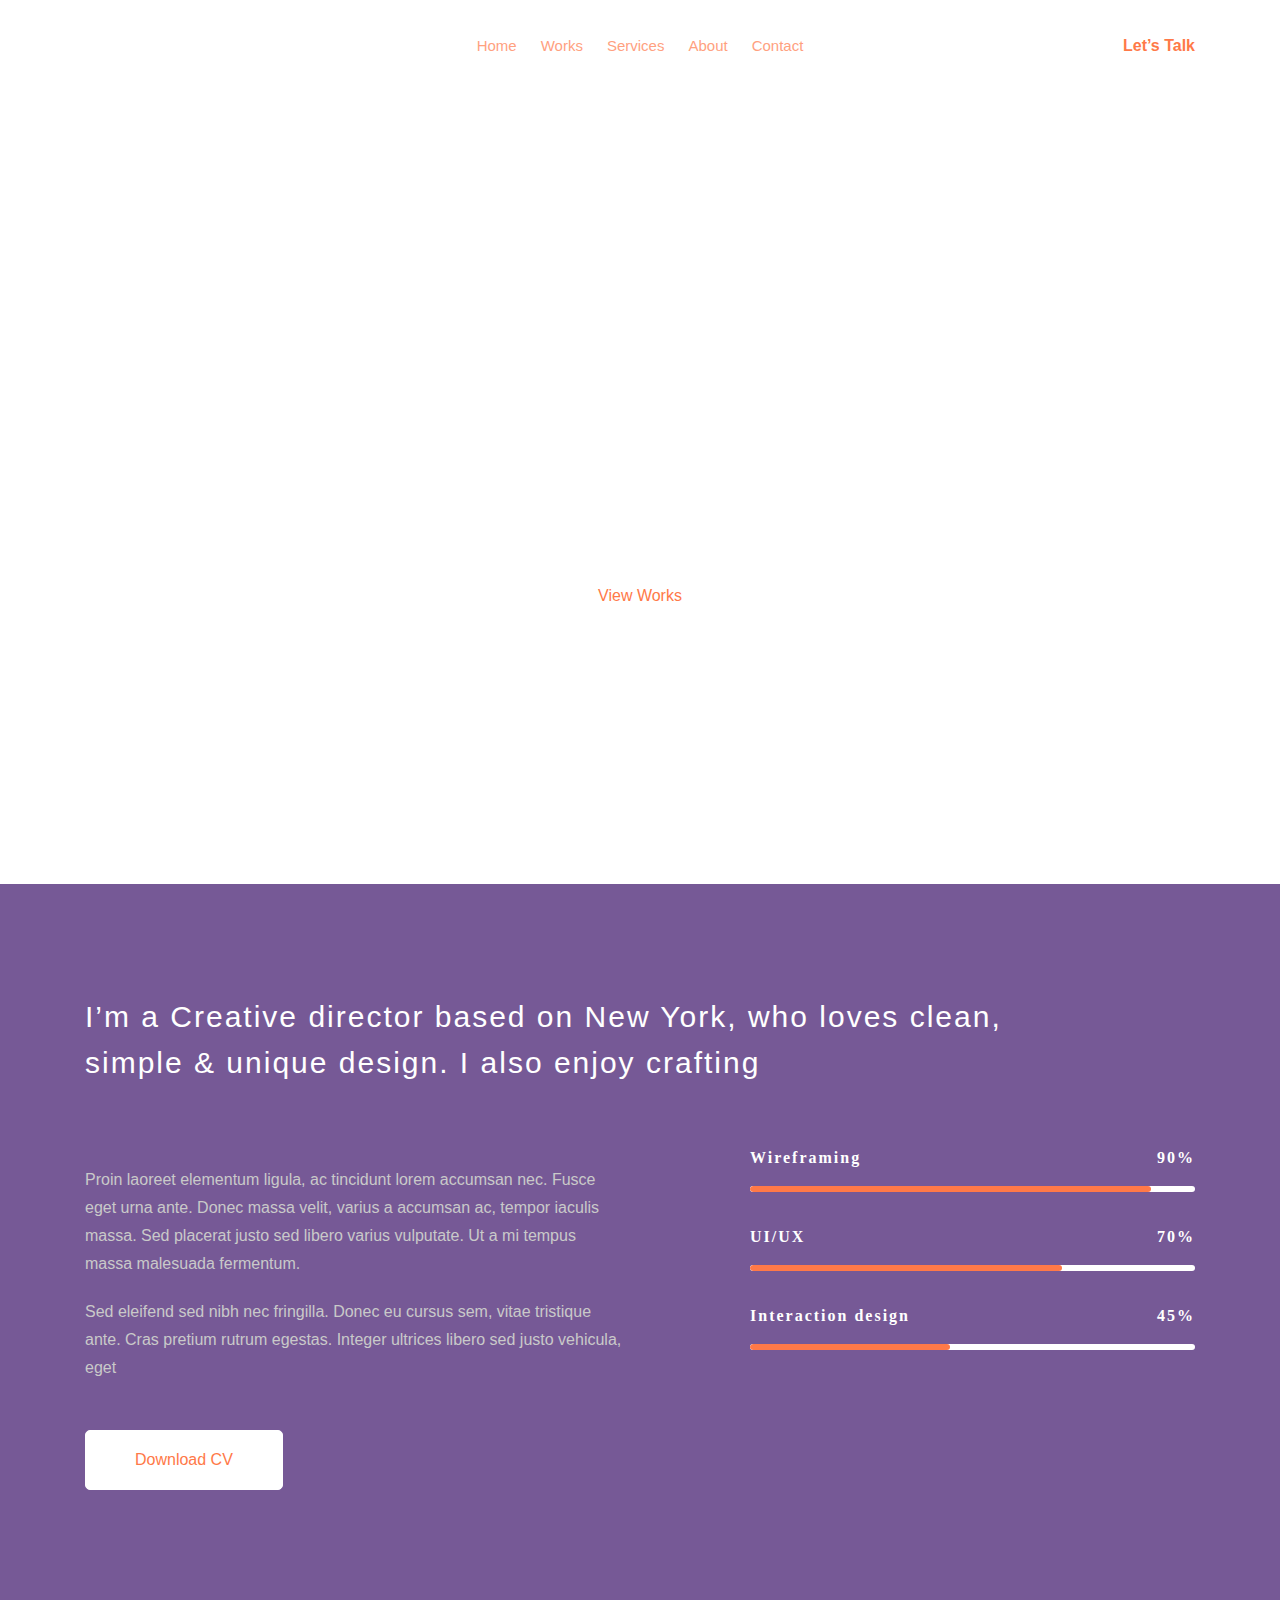
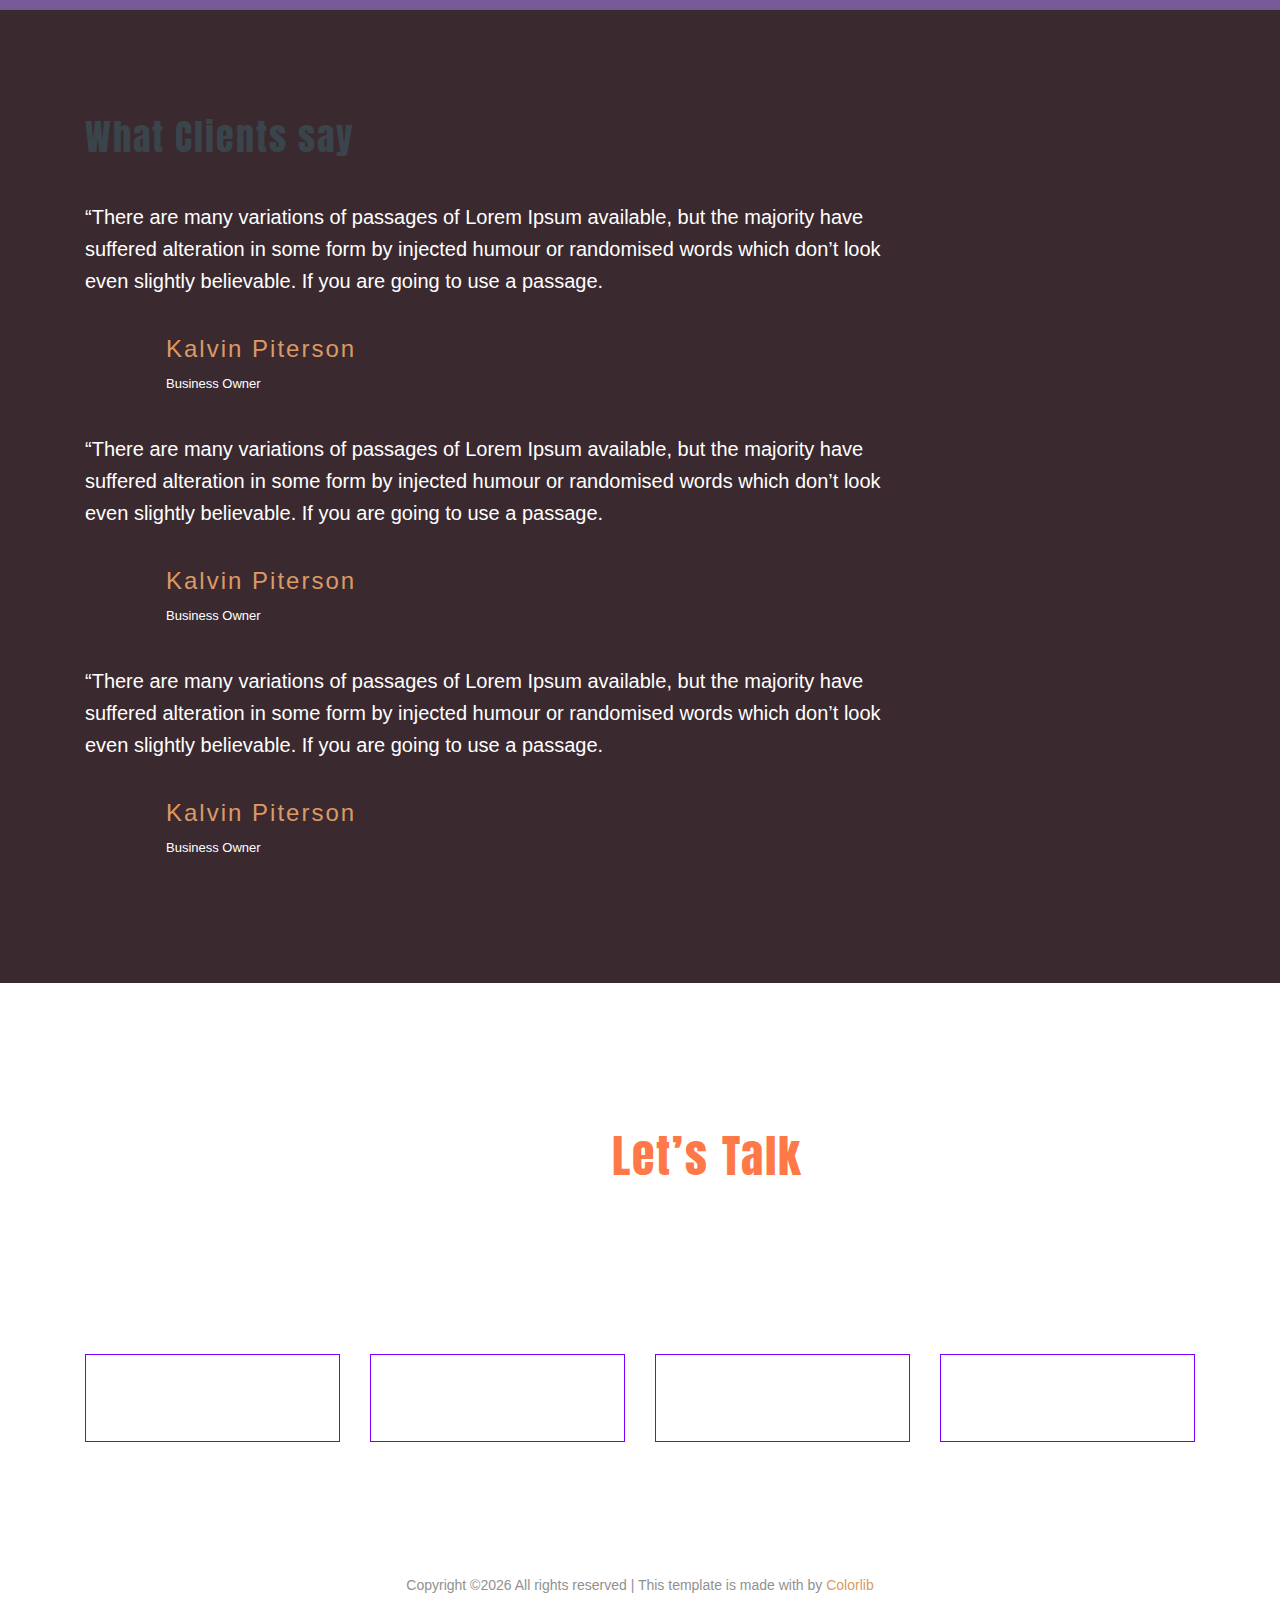
==== about.html @ 24b15d3f "text edit" ====
<!doctype html>
<html class="no-js" lang="zxx">

<head>
    <meta charset="utf-8">
    <meta http-equiv="x-ua-compatible" content="ie=edge">
    <title>Tony | About Me</title>
    <meta name="description" content="">
    <meta name="viewport" content="width=device-width, initial-scale=1">

    <!-- <link rel="manifest" href="site.webmanifest"> -->
    <link rel="shortcut icon" type="image/x-icon" href="img/favicon.png">
    <!-- Place favicon.ico in the root directory -->

    <!-- CSS here -->
    <link rel="stylesheet" href="css/bootstrap.min.css">
    <link rel="stylesheet" href="css/owl.carousel.min.css">
    <link rel="stylesheet" href="css/magnific-popup.css">
    <link rel="stylesheet" href="css/font-awesome.min.css">
    <link rel="stylesheet" href="css/themify-icons.css">
    <link rel="stylesheet" href="css/nice-select.css">
    <link rel="stylesheet" href="css/flaticon.css">
    <link rel="stylesheet" href="css/gijgo.css">
    <link rel="stylesheet" href="css/animate.css">
    <link rel="stylesheet" href="css/slick.css">
    <link rel="stylesheet" href="css/slicknav.css">

    <link rel="stylesheet" href="css/style.css">
    <!-- <link rel="stylesheet" href="css/responsive.css"> -->
</head>

<body>
    <!--[if lte IE 9]>
            <p class="browserupgrade">You are using an <strong>outdated</strong> browser. Please <a href="https://browsehappy.com/">upgrade your browser</a> to improve your experience and security.</p>
        <![endif]-->

    <!-- header-start -->
    <header>
        <div class="header-area ">
            <div id="sticky-header" class="main-header-area">
                <div class="container-fluid ">
                    <div class="header_bottom_border">
                        <div class="row align-items-center">
                            <div class="col-xl-3 col-lg-2">
                                <div class="logo">
                                    <a href="index.html">
                                        <img src="img/logo.png" alt="">
                                    </a>
                                </div>
                            </div>
                            <div class="col-xl-6 col-lg-7">
                                <div class="main-menu  d-none d-lg-block">
                                    <nav>
                                        <ul id="navigation">
                                            <li><a href="index.html">home</a></li>
                                            <li><a href="works.html">Works</a></li>
                                            <li><a href="services.html">Services</a></li>
                                            <li><a href="about.html">about</a></li>
                                            <li><a href="contact.html">Contact</a></li>
                                        </ul>
                                    </nav>
                                </div>
                            </div>
                            <div class="col-xl-3 col-lg-3 d-none d-lg-block">
                                <div class="Appointment">
                                    <div class="book_btn d-none d-lg-block">
                                        <a href="#">Let’s Talk</a>
                                    </div>
                                </div>
                            </div>
                            <div class="col-12">
                                <div class="mobile_menu d-block d-lg-none"></div>
                            </div>
                        </div>
                    </div>

                </div>
            </div>
        </div>
    </header>
    <!-- header-end -->

    <!-- slider_area_start -->
    <div class="slider_area">
        <div class="single_slider  d-flex align-items-center slider_bg_1">
            <div class="container">
                <div class="row align-items-center position-relative">
                    <div class="col-lg-12">
                        <div class="slider_text text-center about_slide">
                            <h3>Hi there, I am Tony <br>
                                    A Ux/Ui Designer based  <br>
                                    in Francistown</h3>
                        <a class="boxed-btn3-line" href="#">View Works</a>
                        </div>
                    </div>
                </div>
            </div>
        </div>
    </div>
    <!-- slider_area_end -->

    <div class="download_area">
        <div class="container">
            <div class="row">
                <div class="col-xl-10">
                    <div class="download_text">
                        <h3>I’m a Creative director based on New York, who loves clean, simple & unique design. I also enjoy crafting </h3>
                    </div>
                </div>
            </div>
            <div class="row">
                <div class="col-lg-6 col-md-6">
                    <div class="download_left">
                        <p>Proin laoreet elementum ligula, ac tincidunt lorem accumsan nec. Fusce eget urna ante. Donec massa velit, varius a accumsan ac, tempor iaculis massa. Sed placerat justo sed libero varius vulputate. Ut a mi tempus massa malesuada fermentum.
                        </p>
                        <p>Sed eleifend sed nibh nec fringilla. Donec eu cursus sem, vitae tristique ante. Cras pretium rutrum egestas. Integer ultrices libero sed justo vehicula, eget </p>
                        <a href="#" class="boxed-btn3-line">Download CV</a>
                    </div>
                </div>
                <div class="col-lg-5 offset-lg-1 col-md-6">
                    <div class="progress_skills">
                        <div class="single_progress">
                            <div class="label d-flex justify-content-between">
                                <span>Wireframing</span>
                                <span>90%</span>
                            </div>
                                <div class="progress">
                                        <div class="progress-bar " role="progressbar" style="width: 90%" aria-valuenow="25" aria-valuemin="0" aria-valuemax="100"></div>
                                      </div>
                        </div>
                        <div class="single_progress">
                                <div class="label d-flex justify-content-between">
                                        <span>UI/UX</span>
                                        <span>70%</span>
                                    </div>
                                <div class="progress">
                                        <div class="progress-bar " role="progressbar" style="width: 70%" aria-valuenow="25" aria-valuemin="0" aria-valuemax="100"></div>
                                      </div>
                        </div>
                        <div class="single_progress">
                                <div class="label d-flex justify-content-between">
                                        <span>Interaction design</span>
                                        <span>45%</span>
                                    </div>
                                <div class="progress">
                                        <div class="progress-bar" role="progressbar" style="width: 45%" aria-valuenow="25" aria-valuemin="0" aria-valuemax="100"></div>
                                      </div>
                        </div>
                    </div>
                </div>
            </div>
        </div>
    </div>

        <!-- testimonial_area  -->
        <div class="testimonial_area ">
            <div class="container">
                <div class="row">
                    <div class="col-xl-12">
                        <div class="section_title">
                            <h3>What Clients say</h3>
                        </div>
                    </div>
                </div>
                <div class="row">
                    <div class="col-xl-12">
                        <div class="testmonial_active owl-carousel">
                            <div class="single_carousel">
                                <div class="row">
                                    <div class="col-xl-9 col-md-9">
                                        <div class="single_testmonial">
                                            <p>“There are many variations of passages of Lorem Ipsum available, but the majority
                                                have suffered alteration in some form by injected humour or randomised words
                                                which don’t look even slightly believable. If you are going to use a passage.
                                            </p>
                                            <div class="testmonial_author">
                                                <div class="thumb">
                                                    <img src="img/case/testmonial.png" alt="">
                                                </div>
                                                <div class="author_name">
                                                    <h3>Kalvin Piterson</h3>
                                                    <span>Business Owner</span>
                                                </div>
                                            </div>
                                        </div>
                                    </div>
                                </div>
                            </div>
                            <div class="single_carousel">
                                <div class="row">
                                    <div class="col-xl-9 col-md-9">
                                        <div class="single_testmonial">
                                            <p>“There are many variations of passages of Lorem Ipsum available, but the majority
                                                have suffered alteration in some form by injected humour or randomised words
                                                which don’t look even slightly believable. If you are going to use a passage.
                                            </p>
                                            <div class="testmonial_author">
                                                <div class="thumb">
                                                    <img src="img/case/testmonial.png" alt="">
                                                </div>
                                                <div class="author_name">
                                                    <h3>Kalvin Piterson</h3>
                                                    <span>Business Owner</span>
                                                </div>
                                            </div>
                                        </div>
                                    </div>
                                </div>
                            </div>
                            <div class="single_carousel">
                                <div class="row">
                                    <div class="col-xl-9 col-md-9">
                                        <div class="single_testmonial">
                                            <p>“There are many variations of passages of Lorem Ipsum available, but the majority
                                                have suffered alteration in some form by injected humour or randomised words
                                                which don’t look even slightly believable. If you are going to use a passage.
                                            </p>
                                            <div class="testmonial_author">
                                                <div class="thumb">
                                                    <img src="img/case/testmonial.png" alt="">
                                                </div>
                                                <div class="author_name">
                                                    <h3>Kalvin Piterson</h3>
                                                    <span>Business Owner</span>
                                                </div>
                                            </div>
                                        </div>
                                    </div>
                                </div>
                            </div>
                        </div>
                    </div>
                </div>
            </div>
        </div>
        <!-- /testimonial_area  -->
    

    <!-- footer start -->
    <footer class="footer">
        <div class="footer_top">
            <div class="container">
                <div class="row">
                    <div class="col-lg-8">
                        <div class="lets_talk">
                            <h3>Do you have any Project? <a href="#">Let’s Talk</a> </h3>
                            <p>Sed eleifend sed nibh nec fringilla. Donec eu cursus sem, vitae tristique ante. Cras pretium rutrum egestas. Integer ultrices libero sed justo vehicula, eget tincidunt tortor tempus.</p>
                        </div>
                    </div>
                </div>
                <div class="row">
                    <div class="col-md-3">
                        <div class="single_links d-flex justify-content-between align-items-center">
                            <span>Behance</span>
                            <a href="#"> <i class="fa fa-behance"></i> </a>
                        </div>
                    </div>
                    <div class="col-md-3">
                        <div class="single_links d-flex justify-content-between align-items-center">
                            <span>Dribbble</span>
                            <a href="#"> <i class="fa fa-dribbble"></i> </a>
                        </div>
                    </div>
                    <div class="col-md-3">
                        <div class="single_links d-flex justify-content-between align-items-center">
                            <span>Medium</span>
                            <a href="#"> <i class="fa fa-medium"></i> </a>
                        </div>
                    </div>
                    <div class="col-md-3">
                        <div class="single_links d-flex justify-content-between align-items-center">
                            <span>Linkedin</span>
                            <a href="#"> <i class="fa fa-linkedin"></i> </a>
                        </div>
                    </div>
                </div>
            </div>
        </div>
        <div class="copy-right_text">
            <div class="container">
                <div class="footer_border"></div>
                <div class="row">
                    <div class="col-xl-12">
                        <p class="copy_right text-center">
                            <!-- Link back to Colorlib can't be removed. Template is licensed under CC BY 3.0. -->
Copyright &copy;<script>document.write(new Date().getFullYear());</script> All rights reserved | This template is made with <i class="fa fa-heart-o" aria-hidden="true"></i> by <a href="https://colorlib.com" target="_blank">Colorlib</a>
<!-- Link back to Colorlib can't be removed. Template is licensed under CC BY 3.0. -->
                        </p>
                    </div>
                </div>
            </div>
        </div>
    </footer>
    <!--/ footer end  -->

    <!-- link that opens popup -->
    <script src=" https://cdnjs.cloudflare.com/ajax/libs/jqueryui/1.12.1/jquery-ui.min.js"> </script>
    <!-- JS here -->
    <script src="js/vendor/modernizr-3.5.0.min.js"></script>
    <script src="js/vendor/jquery-1.12.4.min.js"></script>
    <script src="js/popper.min.js"></script>
    <script src="js/bootstrap.min.js"></script>
    <script src="js/owl.carousel.min.js"></script>
    <script src="js/isotope.pkgd.min.js"></script>
    <script src="js/ajax-form.js"></script>
    <script src="js/waypoints.min.js"></script>
    <script src="js/jquery.counterup.min.js"></script>
    <script src="js/imagesloaded.pkgd.min.js"></script>
    <script src="js/scrollIt.js"></script>
    <script src="js/jquery.scrollUp.min.js"></script>
    <script src="js/wow.min.js"></script>
    <script src="js/nice-select.min.js"></script>
    <script src="js/jquery.slicknav.min.js"></script>
    <script src="js/jquery.magnific-popup.min.js"></script>
    <script src="js/plugins.js"></script>
    <!-- <script src="js/gijgo.min.js"></script> -->
    <script src="js/slick.min.js"></script>



    <!--contact js-->
    <script src="js/contact.js"></script>
    <script src="js/jquery.ajaxchimp.min.js"></script>
    <script src="js/jquery.form.js"></script>
    <script src="js/jquery.validate.min.js"></script>
    <script src="js/mail-script.js"></script>


    <script src="js/main.js"></script>


    
</body>

</html>
---- css/style.css ----
@import url('https://fonts.googleapis.com/css2?family=Anton&display=swap');
@import url('https://fonts.googleapis.com/css2?family=Anton&display=swap');
/* line 1, ../../Arafath/CL/Cl November/228. Resume-02/HTML/scss/_extend.scss */
.flex-center-start {
  display: -webkit-box;
  display: -ms-flexbox;
  display: flex;
  -webkit-box-align: center;
  -ms-flex-align: center;
  align-items: center;
  -webkit-box-pack: start;
  -ms-flex-pack: start;
  justify-content: start;
}

/* Normal desktop :1200px. */
/* Normal desktop :992px. */
/* Tablet desktop :768px. */
/* small mobile :320px. */
/* Large Mobile :480px. */
/* 1. Theme default css */
/* line 5, ../../Arafath/CL/Cl November/228. Resume-02/HTML/scss/theme-default.scss */
body {
  font-family: "Anton";
  font-weight: normal;
  font-style: normal;
}

/* line 12, ../../Arafath/CL/Cl November/228. Resume-02/HTML/scss/theme-default.scss */
.img {
  max-width: 100%;
  -webkit-transition: 0.3s;
  -moz-transition: 0.3s;
  -o-transition: 0.3s;
  transition: 0.3s;
}

/* line 16, ../../Arafath/CL/Cl November/228. Resume-02/HTML/scss/theme-default.scss */
a,
.button {
  -webkit-transition: 0.3s;
  -moz-transition: 0.3s;
  -o-transition: 0.3s;
  transition: 0.3s;
}

/* line 20, ../../Arafath/CL/Cl November/228. Resume-02/HTML/scss/theme-default.scss */
a:focus,
.button:focus, button:focus {
  text-decoration: none;
  outline: none;
}

/* line 25, ../../Arafath/CL/Cl November/228. Resume-02/HTML/scss/theme-default.scss */
a:focus {
  text-decoration: none;
}

/* line 28, ../../Arafath/CL/Cl November/228. Resume-02/HTML/scss/theme-default.scss */
a:focus,
a:hover,
.portfolio-cat a:hover,
.footer -menu li a:hover {
  text-decoration: none;
}

/* line 34, ../../Arafath/CL/Cl November/228. Resume-02/HTML/scss/theme-default.scss */
a,
button {
  color: #1F1F1F;
  outline: medium none;
}

/* line 39, ../../Arafath/CL/Cl November/228. Resume-02/HTML/scss/theme-default.scss */
h1, h2, h3, h4, h5 {
  font-family: "Anton";
  color: #001D38;
  letter-spacing: 2px;
}

/* line 43, ../../Arafath/CL/Cl November/228. Resume-02/HTML/scss/theme-default.scss */
h1 a,
h2 a,
h3 a,
h4 a,
h5 a,
h6 a {
  color: inherit;
}

/* line 52, ../../Arafath/CL/Cl November/228. Resume-02/HTML/scss/theme-default.scss */
ul {
  margin: 0px;
  padding: 0px;
}

/* line 56, ../../Arafath/CL/Cl November/228. Resume-02/HTML/scss/theme-default.scss */
li {
  list-style: none;
}

/* line 59, ../../Arafath/CL/Cl November/228. Resume-02/HTML/scss/theme-default.scss */
p {
  font-size: 16px;
  font-weight: 300;
  line-height: 28px;
  color: #4D4D4D;
  margin-bottom: 13px;
  font-family: "Roboto", sans-serif;
}

/* line 68, ../../Arafath/CL/Cl November/228. Resume-02/HTML/scss/theme-default.scss */
label {
  color: #7e7e7e;
  cursor: pointer;
  font-size: 14px;
  font-weight: 400;
}

/* line 74, ../../Arafath/CL/Cl November/228. Resume-02/HTML/scss/theme-default.scss */
*::-moz-selection {
  background: #444;
  color: #fff;
  text-shadow: none;
}

/* line 79, ../../Arafath/CL/Cl November/228. Resume-02/HTML/scss/theme-default.scss */
::-moz-selection {
  background: #444;
  color: #fff;
  text-shadow: none;
}

/* line 84, ../../Arafath/CL/Cl November/228. Resume-02/HTML/scss/theme-default.scss */
::selection {
  background: #444;
  color: #fff;
  text-shadow: none;
}

/* line 89, ../../Arafath/CL/Cl November/228. Resume-02/HTML/scss/theme-default.scss */
*::-webkit-input-placeholder {
  color: #cccccc;
  font-size: 14px;
  opacity: 1;
}

/* line 94, ../../Arafath/CL/Cl November/228. Resume-02/HTML/scss/theme-default.scss */
*:-ms-input-placeholder {
  color: #cccccc;
  font-size: 14px;
  opacity: 1;
}

/* line 99, ../../Arafath/CL/Cl November/228. Resume-02/HTML/scss/theme-default.scss */
*::-ms-input-placeholder {
  color: #cccccc;
  font-size: 14px;
  opacity: 1;
}

/* line 104, ../../Arafath/CL/Cl November/228. Resume-02/HTML/scss/theme-default.scss */
*::placeholder {
  color: #cccccc;
  font-size: 14px;
  opacity: 1;
}

/* line 110, ../../Arafath/CL/Cl November/228. Resume-02/HTML/scss/theme-default.scss */
h3 {
  font-size: 24px;
}

/* line 114, ../../Arafath/CL/Cl November/228. Resume-02/HTML/scss/theme-default.scss */
.mb-65 {
  margin-bottom: 67px;
}

/* line 118, ../../Arafath/CL/Cl November/228. Resume-02/HTML/scss/theme-default.scss */
.black-bg {
  background: #020c26 !important;
}

/* line 122, ../../Arafath/CL/Cl November/228. Resume-02/HTML/scss/theme-default.scss */
.white-bg {
  background: #ffffff;
}

/* line 125, ../../Arafath/CL/Cl November/228. Resume-02/HTML/scss/theme-default.scss */
.gray-bg {
  background: #f5f5f5;
}

/* line 130, ../../Arafath/CL/Cl November/228. Resume-02/HTML/scss/theme-default.scss */
.bg-img-1 {
  background-image: url(../img/slider/slider-img-1.jpg);
}

/* line 133, ../../Arafath/CL/Cl November/228. Resume-02/HTML/scss/theme-default.scss */
.bg-img-2 {
  background-image: url(../img/background-img/bg-img-2.jpg);
}

/* line 136, ../../Arafath/CL/Cl November/228. Resume-02/HTML/scss/theme-default.scss */
.cta-bg-1 {
  background-image: url(../img/background-img/bg-img-3.jpg);
}

/* line 141, ../../Arafath/CL/Cl November/228. Resume-02/HTML/scss/theme-default.scss */
.overlay {
  position: relative;
  z-index: 0;
}

/* line 145, ../../Arafath/CL/Cl November/228. Resume-02/HTML/scss/theme-default.scss */
.overlay::before {
  position: absolute;
  content: "";
  background-color: #001D38;
  top: 0;
  left: 0;
  width: 100%;
  height: 100%;
  z-index: -1;
  opacity: .5;
}

/* line 157, ../../Arafath/CL/Cl November/228. Resume-02/HTML/scss/theme-default.scss */
.overlay2 {
  position: relative;
  z-index: 0;
}

/* line 161, ../../Arafath/CL/Cl November/228. Resume-02/HTML/scss/theme-default.scss */
.overlay2::before {
  position: absolute;
  content: "";
  background-color: #001D38;
  top: 0;
  left: 0;
  width: 100%;
  height: 100%;
  z-index: -1;
  opacity: 0.6;
}

/* line 173, ../../Arafath/CL/Cl November/228. Resume-02/HTML/scss/theme-default.scss */
.overlay_03 {
  position: relative;
  z-index: 0;
}

/* line 177, ../../Arafath/CL/Cl November/228. Resume-02/HTML/scss/theme-default.scss */
.overlay_03::before {
  position: absolute;
  width: 100%;
  height: 100%;
  left: 0;
  top: 0;
  background: #001D38;
  opacity: .6;
  content: '';
  z-index: -1;
}

/* line 190, ../../Arafath/CL/Cl November/228. Resume-02/HTML/scss/theme-default.scss */
.bradcam_overlay {
  position: relative;
  z-index: 0;
}

/* line 194, ../../Arafath/CL/Cl November/228. Resume-02/HTML/scss/theme-default.scss */
.bradcam_overlay::before {
  position: absolute;
  content: "";
  /* Permalink - use to edit and share this gradient: https://colorzilla.com/gradient-editor/#5db2ff+0,7db9e8+100&1+24,0+96 */
  background: -moz-linear-gradient(left, #5db2ff 0%, #65b4f9 24%, rgba(124, 185, 233, 0) 96%, rgba(125, 185, 232, 0) 100%);
  /* FF3.6-15 */
  background: -webkit-linear-gradient(left, #5db2ff 0%, #65b4f9 24%, rgba(124, 185, 233, 0) 96%, rgba(125, 185, 232, 0) 100%);
  /* Chrome10-25,Safari5.1-6 */
  background: linear-gradient(to right, #5db2ff 0%, #65b4f9 24%, rgba(124, 185, 233, 0) 96%, rgba(125, 185, 232, 0) 100%);
  /* W3C, IE10+, FF16+, Chrome26+, Opera12+, Safari7+ */
  filter: progid:DXImageTransform.Microsoft.gradient( startColorstr='#5db2ff', endColorstr='#007db9e8',GradientType=1 );
  /* IE6-9 */
  top: 0;
  left: 0;
  width: 100%;
  height: 100%;
  z-index: -1;
  opacity: 1;
}

/* line 210, ../../Arafath/CL/Cl November/228. Resume-02/HTML/scss/theme-default.scss */
.section-padding {
  padding-top: 120px;
  padding-bottom: 120px;
}

/* line 214, ../../Arafath/CL/Cl November/228. Resume-02/HTML/scss/theme-default.scss */
.pt-120 {
  padding-top: 120px;
}

/* button style */
/* line 220, ../../Arafath/CL/Cl November/228. Resume-02/HTML/scss/theme-default.scss */
.owl-carousel .owl-nav div {
  background: transparent;
  height: 50px;
  left: 0px;
  position: absolute;
  text-align: center;
  top: 50%;
  -webkit-transform: translateY(-50%);
  -ms-transform: translateY(-50%);
  transform: translateY(-50%);
  -webkit-transition: all 0.3s ease 0s;
  -o-transition: all 0.3s ease 0s;
  transition: all 0.3s ease 0s;
  width: 50px;
  color: #707070;
  background-color: transparent;
  -webkit-border-radius: 50%;
  -moz-border-radius: 50%;
  border-radius: 50%;
  left: 50px;
  font-size: 15px;
  line-height: 50px;
  border: 1px solid #4D6174;
  left: 150px;
  color: #fff;
}

/* line 248, ../../Arafath/CL/Cl November/228. Resume-02/HTML/scss/theme-default.scss */
.owl-carousel .owl-nav div.owl-next {
  left: auto;
  right: 150px;
}

/* line 253, ../../Arafath/CL/Cl November/228. Resume-02/HTML/scss/theme-default.scss */
.owl-carousel .owl-nav div.owl-next i {
  position: relative;
  right: 0;
}

/* line 260, ../../Arafath/CL/Cl November/228. Resume-02/HTML/scss/theme-default.scss */
.owl-carousel .owl-nav div.owl-prev i {
  position: relative;
  top: 0px;
}

/* line 270, ../../Arafath/CL/Cl November/228. Resume-02/HTML/scss/theme-default.scss */
.owl-carousel:hover .owl-nav div {
  opacity: 1;
  visibility: visible;
}

/* line 273, ../../Arafath/CL/Cl November/228. Resume-02/HTML/scss/theme-default.scss */
.owl-carousel:hover .owl-nav div:hover {
  color: #fff;
  background: #FD8E5E;
  border: 1px solid transparent;
}

/* line 283, ../../Arafath/CL/Cl November/228. Resume-02/HTML/scss/theme-default.scss */
.mb-20px {
  margin-bottom: 20px;
}

/* line 287, ../../Arafath/CL/Cl November/228. Resume-02/HTML/scss/theme-default.scss */
.mb-55 {
  margin-bottom: 55px;
}

/* line 290, ../../Arafath/CL/Cl November/228. Resume-02/HTML/scss/theme-default.scss */
.mb-40 {
  margin-bottom: 40px;
}

/* line 293, ../../Arafath/CL/Cl November/228. Resume-02/HTML/scss/theme-default.scss */
.mb-20 {
  margin-bottom: 20px;
}

/* line 298, ../../Arafath/CL/Cl November/228. Resume-02/HTML/scss/theme-default.scss */
.mb-50 {
  margin-bottom: 50px;
}

/* line 1, ../../Arafath/CL/Cl November/228. Resume-02/HTML/scss/_btn.scss */
.boxed-btn {
  background: #fff;
  color: #131313;
  display: inline-block;
  padding: 18px 44px;
  font-family: "Roboto", sans-serif;
  font-size: 14px;
  font-weight: 400;
  border: 0;
  border: 1px solid #DB9A64;
  letter-spacing: 3px;
  text-align: center;
  color: #DB9A64 !important;
  text-transform: uppercase;
  cursor: pointer;
}

/* line 17, ../../Arafath/CL/Cl November/228. Resume-02/HTML/scss/_btn.scss */
.boxed-btn:hover {
  background: #DB9A64;
  color: #fff !important;
  border: 1px solid #DB9A64;
}

/* line 22, ../../Arafath/CL/Cl November/228. Resume-02/HTML/scss/_btn.scss */
.boxed-btn:focus {
  outline: none;
}

/* line 25, ../../Arafath/CL/Cl November/228. Resume-02/HTML/scss/_btn.scss */
.boxed-btn.large-width {
  width: 220px;
}

/* line 29, ../../Arafath/CL/Cl November/228. Resume-02/HTML/scss/_btn.scss */
.boxed-btn3 {
  /* Permalink - use to edit and share this gradient: https://colorzilla.com/gradient-editor/#DB9A64+0,fd8e5e+100 */
  background: #fdae5c;
  /* Old browsers */
  background: -moz-linear-gradient(left, #fdae5c 0%, #fd8e5e 100%);
  /* FF3.6-15 */
  background: -webkit-linear-gradient(left, #fdae5c 0%, #fd8e5e 100%);
  /* Chrome10-25,Safari5.1-6 */
  background: linear-gradient(to right, #fdae5c 0%, #fd8e5e 100%);
  /* W3C, IE10+, FF16+, Chrome26+, Opera12+, Safari7+ */
  filter: progid:DXImageTransform.Microsoft.gradient( startColorstr='#DB9A64', endColorstr='#fd8e5e',GradientType=1 );
  /* IE6-9 */
  color: #fff;
  display: inline-block;
  padding: 19px 41px;
  font-family: "Roboto", sans-serif;
  font-size: 15px;
  font-weight: 500;
  border: 0;
  -webkit-border-radius: 30px;
  -moz-border-radius: 30px;
  border-radius: 30px;
  text-align: center;
  color: #fff !important;
  text-transform: capitalize;
  -webkit-transition: 0.3s;
  -moz-transition: 0.3s;
  -o-transition: 0.3s;
  transition: 0.3s;
  cursor: pointer;
}

/* line 52, ../../Arafath/CL/Cl November/228. Resume-02/HTML/scss/_btn.scss */
.boxed-btn3:hover {
  /* Permalink - use to edit and share this gradient: https://colorzilla.com/gradient-editor/#DB9A64+0,fd8e5e+100 */
  background: #fdae5c;
  /* Old browsers */
  background: -moz-linear-gradient(left, #fdae5c 0%, #fd8e5e 100%);
  /* FF3.6-15 */
  background: -webkit-linear-gradient(left, #fdae5c 0%, #fd8e5e 100%);
  /* Chrome10-25,Safari5.1-6 */
  background: linear-gradient(to right, #fdae5c 0%, #fd8e5e 100%);
  /* W3C, IE10+, FF16+, Chrome26+, Opera12+, Safari7+ */
  filter: progid:DXImageTransform.Microsoft.gradient( startColorstr='#DB9A64', endColorstr='#fd8e5e',GradientType=1 );
  /* IE6-9 */
  color: #fff !important;
}

/* line 62, ../../Arafath/CL/Cl November/228. Resume-02/HTML/scss/_btn.scss */
.boxed-btn3:focus {
  outline: none;
}

/* line 65, ../../Arafath/CL/Cl November/228. Resume-02/HTML/scss/_btn.scss */
.boxed-btn3.large-width {
  width: 220px;
}

/* line 70, ../../Arafath/CL/Cl November/228. Resume-02/HTML/scss/_btn.scss */
.boxed-btn3-white {
  color: #fff;
  display: inline-block;
  padding: 13px 27px;
  font-family: "Roboto", sans-serif;
  font-size: 14px;
  font-weight: 400;
  border: 0;
  border: 1px solid #fff;
  -webkit-border-radius: 5px;
  -moz-border-radius: 5px;
  border-radius: 5px;
  text-align: center;
  color: #fff !important;
  text-transform: capitalize;
  -webkit-transition: 0.5s;
  -moz-transition: 0.5s;
  -o-transition: 0.5s;
  transition: 0.5s;
  cursor: pointer;
  letter-spacing: 2px;
}

/* line 87, ../../Arafath/CL/Cl November/228. Resume-02/HTML/scss/_btn.scss */
.boxed-btn3-white:hover {
  background: #28AE61;
  color: #fff !important;
  border: 1px solid transparent;
}

/* line 92, ../../Arafath/CL/Cl November/228. Resume-02/HTML/scss/_btn.scss */
.boxed-btn3-white i {
  margin-right: 2px;
}

/* line 95, ../../Arafath/CL/Cl November/228. Resume-02/HTML/scss/_btn.scss */
.boxed-btn3-white:focus {
  outline: none;
}

/* line 98, ../../Arafath/CL/Cl November/228. Resume-02/HTML/scss/_btn.scss */
.boxed-btn3-white.large-width {
  width: 220px;
}

/* line 103, ../../Arafath/CL/Cl November/228. Resume-02/HTML/scss/_btn.scss */
.boxed-btn3-line {
  color: #ff7948 !important;
  display: inline-block;
  padding: 17px 49px;
  font-family: "Roboto", sans-serif;
  font-size: 16px;
  font-weight: 500;
  border: 0;
  border: 1px solid #ffffff;
  -webkit-border-radius: 0px;
  -moz-border-radius: 0px;
  border-radius: 5px;
  text-align: center;
  text-transform: capitalize;
  -webkit-transition: 0.5s;
  -moz-transition: 0.5s;
  -o-transition: 0.5s;
  transition: 0.5s;
  cursor: pointer;
  background: #ffffff;
}

/* line 118, ../../Arafath/CL/Cl November/228. Resume-02/HTML/scss/_btn.scss */
.boxed-btn3-line:hover {
  color: #fff !important;
  border: 1px solid transparent;
  background: #7900ff;
}

/* line 123, ../../Arafath/CL/Cl November/228. Resume-02/HTML/scss/_btn.scss */
.boxed-btn3-line:focus {
  outline: none;
}

/* line 126, ../../Arafath/CL/Cl November/228. Resume-02/HTML/scss/_btn.scss */
.boxed-btn3-line.large-width {
  width: 220px;
}

/* line 130, ../../Arafath/CL/Cl November/228. Resume-02/HTML/scss/_btn.scss */
.boxed-btn2 {
  border: none;
  background: #ff7948;
  -webkit-border-radius: 5px;
  -moz-border-radius: 5px;
  border-radius: 5px;
  color: #fff;
  font-size: 16px;
  font-weight: 600;
  display: inline-block;
  padding: 12px 36px;
  font-family: "Roboto", sans-serif;
  cursor: pointer;
}

/* line 143, ../../Arafath/CL/Cl November/228. Resume-02/HTML/scss/_btn.scss */
.boxed-btn2:hover {
  background: #ff7948;
  color: #fff !important;
}

/* line 147, ../../Arafath/CL/Cl November/228. Resume-02/HTML/scss/_btn.scss */
.boxed-btn2:focus {
  outline: none;
}

/* line 151, ../../Arafath/CL/Cl November/228. Resume-02/HTML/scss/_btn.scss */
.line-button {
  color: #919191;
  font-size: 16px;
  font-weight: 400;
  display: inline-block;
  position: relative;
  padding-right: 5px;
  padding-bottom: 2px;
}

/* line 159, ../../Arafath/CL/Cl November/228. Resume-02/HTML/scss/_btn.scss */
.line-button::before {
  position: absolute;
  content: "";
  background: #919191;
  width: 100%;
  height: 1px;
  bottom: 0;
  left: 0;
}

/* line 168, ../../Arafath/CL/Cl November/228. Resume-02/HTML/scss/_btn.scss */
.line-button:hover {
  color: #009DFF;
}

/* line 171, ../../Arafath/CL/Cl November/228. Resume-02/HTML/scss/_btn.scss */
.line-button:hover::before {
  background: #009DFF;
}

/* line 175, ../../Arafath/CL/Cl November/228. Resume-02/HTML/scss/_btn.scss */
.book_now {
  display: inline-block;
  font-size: 14px;
  color: #009DFF;
  border: 1px solid #009DFF;
  text-transform: capitalize;
  padding: 10px 25px;
}

/* line 182, ../../Arafath/CL/Cl November/228. Resume-02/HTML/scss/_btn.scss */
.book_now:hover {
  background: #009DFF;
  color: #fff;
}

/* line 2, ../../Arafath/CL/Cl November/228. Resume-02/HTML/scss/_section_title.scss */
.section_title h3 {
  font-size: 36px;
  font-weight: 400;
  color: #39454B;
  position: relative;
  z-index: 0;
  padding-bottom: 0px;
}

.section_title h2 {
  font-size: 36px;
  font-weight: 400;
  color: #ffffff;
  position: relative;
  z-index: 0;
  padding-bottom: 0px;
}

@media (max-width: 767px) {
  /* line 2, ../../Arafath/CL/Cl November/228. Resume-02/HTML/scss/_section_title.scss */
  .section_title h3 {
    font-size: 30px;
    line-height: 36px;
  }
}

@media (min-width: 768px) and (max-width: 991px) {
  /* line 2, ../../Arafath/CL/Cl November/228. Resume-02/HTML/scss/_section_title.scss */
  .section_title h3 {
    font-size: 36px;
    line-height: 42px;
  }
}

@media (max-width: 767px) {
  /* line 18, ../../Arafath/CL/Cl November/228. Resume-02/HTML/scss/_section_title.scss */
  .section_title h3 br {
    display: none;
  }
}

/* line 24, ../../Arafath/CL/Cl November/228. Resume-02/HTML/scss/_section_title.scss */
.section_title p {
  font-size: 20px;
  color: #ffffff;
  margin-bottom: 0;
  font-weight: 400;
  font-family: "Roboto", sans-serif;
  margin-bottom: 16px;
}

@media (max-width: 767px) {
  /* line 31, ../../Arafath/CL/Cl November/228. Resume-02/HTML/scss/_section_title.scss */
  .section_title p br {
    display: none;
  }
}

/* line 39, ../../Arafath/CL/Cl November/228. Resume-02/HTML/scss/_section_title.scss */
.section_title h4 {
  font-size: 22px;
  font-weight: 500;
  color: #001D38;
  padding-bottom: 21px;
}

/* line 45, ../../Arafath/CL/Cl November/228. Resume-02/HTML/scss/_section_title.scss */
.mb-60 {
  margin-bottom: 60px;
}

@media (max-width: 767px) {
  /* line 45, ../../Arafath/CL/Cl November/228. Resume-02/HTML/scss/_section_title.scss */
  .mb-60 {
    margin-bottom: 40px;
  }
}

/* line 52, ../../Arafath/CL/Cl November/228. Resume-02/HTML/scss/_section_title.scss */
.mb-60 {
  margin-bottom: 50px !important;
}

@media (min-width: 768px) and (max-width: 991px) {
  /* line 52, ../../Arafath/CL/Cl November/228. Resume-02/HTML/scss/_section_title.scss */
  .mb-60 {
    margin-bottom: 30px !important;
  }
}

@media (max-width: 767px) {
  /* line 52, ../../Arafath/CL/Cl November/228. Resume-02/HTML/scss/_section_title.scss */
  .mb-60 {
    margin-bottom: 20px !important;
  }
}

@media (max-width: 767px) {
  /* line 4, ../../Arafath/CL/Cl November/228. Resume-02/HTML/scss/_slick-nav.scss */
  .mobile_menu {
    position: absolute;
    right: 0px;
    width: 100%;
    z-index: 9;
  }
}

/* line 13, ../../Arafath/CL/Cl November/228. Resume-02/HTML/scss/_slick-nav.scss */
.slicknav_menu .slicknav_nav {
  background: #fff;
  float: right;
  margin-top: 0;
  padding: 0;
  width: 95%;
  padding: 0;
  border-radius: 0px;
  margin-top: 5px;
  position: absolute;
  left: 0;
  right: 0;
  margin: auto;
  top: 11px;
}

/* line 28, ../../Arafath/CL/Cl November/228. Resume-02/HTML/scss/_slick-nav.scss */
.slicknav_menu .slicknav_nav a:hover {
  background: transparent;
  color: #DB9A64;
}

/* line 32, ../../Arafath/CL/Cl November/228. Resume-02/HTML/scss/_slick-nav.scss */
.slicknav_menu .slicknav_nav a.active {
  color: #DB9A64;
}

@media (max-width: 767px) {
  /* line 35, ../../Arafath/CL/Cl November/228. Resume-02/HTML/scss/_slick-nav.scss */
  .slicknav_menu .slicknav_nav a i {
    display: none;
  }
}

@media (min-width: 768px) and (max-width: 991px) {
  /* line 35, ../../Arafath/CL/Cl November/228. Resume-02/HTML/scss/_slick-nav.scss */
  .slicknav_menu .slicknav_nav a i {
    display: none;
  }
}

/* line 44, ../../Arafath/CL/Cl November/228. Resume-02/HTML/scss/_slick-nav.scss */
.slicknav_menu .slicknav_nav .slicknav_btn {
  background-color: transparent;
  cursor: pointer;
  margin-bottom: 10px;
  margin-top: -40px;
  position: relative;
  z-index: 99;
  border: 1px solid #ddd;
  top: 3px;
  right: 5px;
  top: -36px;
}

/* line 55, ../../Arafath/CL/Cl November/228. Resume-02/HTML/scss/_slick-nav.scss */
.slicknav_menu .slicknav_nav .slicknav_btn .slicknav_icon {
  margin-right: 6px;
  margin-top: 3px;
  position: relative;
  padding-bottom: 3px;
  top: -11px;
  right: -5px;
}

@media (max-width: 767px) {
  /* line 12, ../../Arafath/CL/Cl November/228. Resume-02/HTML/scss/_slick-nav.scss */
  .slicknav_menu {
    margin-right: 0px;
  }
}

/* line 72, ../../Arafath/CL/Cl November/228. Resume-02/HTML/scss/_slick-nav.scss */
.slicknav_nav .slicknav_arrow {
  float: right;
  font-size: 22px;
  position: relative;
  top: -9px;
}

/* line 78, ../../Arafath/CL/Cl November/228. Resume-02/HTML/scss/_slick-nav.scss */
.slicknav_btn {
  background-color: transparent;
  cursor: pointer;
  margin-bottom: 10px;
  position: relative;
  z-index: 99;
  border: none;
  border-radius: 3px;
  top: 5px;
  padding: 5px;
  right: 5px;
  margin-top: -5px;
  top: -31px;
}

/* line 92, ../../Arafath/CL/Cl November/228. Resume-02/HTML/scss/_slick-nav.scss */
.slicknav_btn {
  background-color: transparent;
  cursor: pointer;
  margin-bottom: 10px;
  position: relative;
  z-index: 99;
  border: none;
  border-radius: 3px;
  top: 5px;
  padding: 5px;
  right: 0;
  margin-top: -5px;
  top: -33px;
}

/* line 1, ../../Arafath/CL/Cl November/228. Resume-02/HTML/scss/_header.scss */
.header-area {
  left: 0;
  right: 0;
  width: 100%;
  top: 0;
  z-index: 9;
  position: absolute;
}

@media (max-width: 767px) {
  /* line 1, ../../Arafath/CL/Cl November/228. Resume-02/HTML/scss/_header.scss */
  .header-area {
    padding-top: 0;
  }
}

@media (min-width: 768px) and (max-width: 991px) {
  /* line 1, ../../Arafath/CL/Cl November/228. Resume-02/HTML/scss/_header.scss */
  .header-area {
    padding-top: 0;
  }
}

/* line 16, ../../Arafath/CL/Cl November/228. Resume-02/HTML/scss/_header.scss */
.header-area .main-header-area {
  padding: 18px 0;
  background: #fff;
  background: transparent;
  padding: 25px 185px;
  padding: 25px 150px;
}

/* line 21, ../../Arafath/CL/Cl November/228. Resume-02/HTML/scss/_header.scss */
.header-area .main-header-area.details_nav_bg {
  background: #727272;
  padding-bottom: 0;
}

@media (max-width: 767px) {
  /* line 21, ../../Arafath/CL/Cl November/228. Resume-02/HTML/scss/_header.scss */
  .header-area .main-header-area.details_nav_bg {
    padding-bottom: 10px;
  }
}

/* line 28, ../../Arafath/CL/Cl November/228. Resume-02/HTML/scss/_header.scss */
.header-area .main-header-area.details_nav {
  background: #001D38;
}

@media (max-width: 767px) {
  /* line 16, ../../Arafath/CL/Cl November/228. Resume-02/HTML/scss/_header.scss */
  .header-area .main-header-area {
    padding: 10px 10px;
  }
}

@media (min-width: 768px) and (max-width: 991px) {
  /* line 16, ../../Arafath/CL/Cl November/228. Resume-02/HTML/scss/_header.scss */
  .header-area .main-header-area {
    padding: 10px 10px;
  }
}

@media (min-width: 992px) and (max-width: 1200px) {
  /* line 16, ../../Arafath/CL/Cl November/228. Resume-02/HTML/scss/_header.scss */
  .header-area .main-header-area {
    padding: 20px 20px;
  }
}

@media (min-width: 1200px) and (max-width: 1500px) {
  /* line 16, ../../Arafath/CL/Cl November/228. Resume-02/HTML/scss/_header.scss */
  .header-area .main-header-area {
    padding: 20px 20px;
  }
}

/* line 45, ../../Arafath/CL/Cl November/228. Resume-02/HTML/scss/_header.scss */
.header-area .main-header-area .logo-img {
  text-align: center;
}

@media (max-width: 767px) {
  /* line 45, ../../Arafath/CL/Cl November/228. Resume-02/HTML/scss/_header.scss */
  .header-area .main-header-area .logo-img {
    text-align: left;
  }
}

@media (min-width: 768px) and (max-width: 991px) {
  /* line 45, ../../Arafath/CL/Cl November/228. Resume-02/HTML/scss/_header.scss */
  .header-area .main-header-area .logo-img {
    text-align: left;
  }
}

@media (min-width: 992px) and (max-width: 1200px) {
  /* line 45, ../../Arafath/CL/Cl November/228. Resume-02/HTML/scss/_header.scss */
  .header-area .main-header-area .logo-img {
    text-align: left;
  }
}

@media (max-width: 767px) {
  /* line 59, ../../Arafath/CL/Cl November/228. Resume-02/HTML/scss/_header.scss */
  .header-area .main-header-area .logo-img img {
    width: 70px;
  }
}

@media (min-width: 768px) and (max-width: 991px) {
  /* line 59, ../../Arafath/CL/Cl November/228. Resume-02/HTML/scss/_header.scss */
  .header-area .main-header-area .logo-img img {
    width: 70px;
  }
}

/* line 71, ../../Arafath/CL/Cl November/228. Resume-02/HTML/scss/_header.scss */
.header-area .main-header-area .Appointment {
  display: -webkit-box;
  display: -moz-box;
  display: -ms-flexbox;
  display: -webkit-flex;
  display: flex;
  -webkit-align-items: center;
  -moz-align-items: center;
  -ms-align-items: center;
  align-items: center;
  -webkit-justify-content: flex-end;
  -moz-justify-content: flex-end;
  -ms-justify-content: flex-end;
  justify-content: flex-end;
  -ms-flex-pack: flex-end;
}

@media (min-width: 992px) and (max-width: 1200px) {
  /* line 75, ../../Arafath/CL/Cl November/228. Resume-02/HTML/scss/_header.scss */
  .header-area .main-header-area .Appointment .search_button {
    margin-right: 15px;
  }
}

@media (min-width: 1200px) and (max-width: 1500px) {
  /* line 75, ../../Arafath/CL/Cl November/228. Resume-02/HTML/scss/_header.scss */
  .header-area .main-header-area .Appointment .search_button {
    margin-right: 15px;
  }
}

/* line 84, ../../Arafath/CL/Cl November/228. Resume-02/HTML/scss/_header.scss */
.header-area .main-header-area .Appointment .search_button a i {
  color: #E8E8E8;
}

/* line 91, ../../Arafath/CL/Cl November/228. Resume-02/HTML/scss/_header.scss */
.header-area .main-header-area .Appointment .socail_links ul li {
  display: inline-block;
}

/* line 94, ../../Arafath/CL/Cl November/228. Resume-02/HTML/scss/_header.scss */
.header-area .main-header-area .Appointment .socail_links ul li a {
  color: #A8A7A0;
  margin: 0 10px;
  font-size: 15px;
}

/* line 98, ../../Arafath/CL/Cl November/228. Resume-02/HTML/scss/_header.scss */
.header-area .main-header-area .Appointment .socail_links ul li a:hover {
  color: #fff;
}

/* line 105, ../../Arafath/CL/Cl November/228. Resume-02/HTML/scss/_header.scss */
.header-area .main-header-area .Appointment .book_btn {
  margin-left: 30px;
}

@media (min-width: 992px) and (max-width: 1200px) {
  /* line 105, ../../Arafath/CL/Cl November/228. Resume-02/HTML/scss/_header.scss */
  .header-area .main-header-area .Appointment .book_btn {
    margin-left: 0;
  }
}

@media (min-width: 1200px) and (max-width: 1500px) {
  /* line 105, ../../Arafath/CL/Cl November/228. Resume-02/HTML/scss/_header.scss */
  .header-area .main-header-area .Appointment .book_btn {
    margin-left: 0;
  }
}

/* line 113, ../../Arafath/CL/Cl November/228. Resume-02/HTML/scss/_header.scss */
.header-area .main-header-area .Appointment .book_btn a {
  /* Permalink - use to edit and share this gradient: https://colorzilla.com/gradient-editor/#DB9A64+0,fd8e5e+100 */
  background: transparent;
  font-family: "Roboto", sans-serif;
  padding: 14px 49px;
  font-size: 16px;
  font-weight: 600;
  border: 1px solid #ffffff;
  color: #ff7948;
  -webkit-border-radius: 0px;
  -moz-border-radius: 0px;
  border-radius: 0px;
  background: #ffffff;
}

@media (min-width: 992px) and (max-width: 1200px) {
  /* line 113, ../../Arafath/CL/Cl November/228. Resume-02/HTML/scss/_header.scss */
  .header-area .main-header-area .Appointment .book_btn a {
    padding: 12px 20px;

  }
}

/* line 126, ../../Arafath/CL/Cl November/228. Resume-02/HTML/scss/_header.scss */
.header-area .main-header-area .Appointment .book_btn a:hover {
  /* Permalink - use to edit and share this gradient: https://colorzilla.com/gradient-editor/#DB9A64+0,fd8e5e+100 */
  background: #FF946D;
  border: 1px solid #ffffff;
  color: #fff;
}

/* line 134, ../../Arafath/CL/Cl November/228. Resume-02/HTML/scss/_header.scss */
.header-area .main-header-area .main-menu {
  text-align: center;
  padding: 12px 0;
}

/* line 138, ../../Arafath/CL/Cl November/228. Resume-02/HTML/scss/_header.scss */
.header-area .main-header-area .main-menu ul li {
  display: inline-block;
  position: relative;
  margin: 0 10px;
}

/* line 148, ../../Arafath/CL/Cl November/228. Resume-02/HTML/scss/_header.scss */
.header-area .main-header-area .main-menu ul li a {
  color: #FFA17F;
  font-size: 16px;
  text-transform: capitalize;
  font-weight: 500;
  display: inline-block;
  padding: 0px 10px 0px 10px;
  font-family: "Roboto", sans-serif;
  position: relative;
  text-transform: capitalize;
}

@media (min-width: 992px) and (max-width: 1200px) {
  /* line 148, ../../Arafath/CL/Cl November/228. Resume-02/HTML/scss/_header.scss */
  .header-area .main-header-area .main-menu ul li a {
    padding: 0px 0px 0px 0px;
    font-size: 15px;
  }
}

@media (min-width: 1200px) and (max-width: 1500px) {
  /* line 148, ../../Arafath/CL/Cl November/228. Resume-02/HTML/scss/_header.scss */
  .header-area .main-header-area .main-menu ul li a {
    font-size: 15px;
    padding: 0px 0px 0px 0px;
  }
}

/* line 169, ../../Arafath/CL/Cl November/228. Resume-02/HTML/scss/_header.scss */
.header-area .main-header-area .main-menu ul li a i {
  font-size: 9px;
}

@media (max-width: 767px) {
  /* line 169, ../../Arafath/CL/Cl November/228. Resume-02/HTML/scss/_header.scss */
  .header-area .main-header-area .main-menu ul li a i {
    display: none !important;
  }
}

@media (min-width: 768px) and (max-width: 991px) {
  /* line 169, ../../Arafath/CL/Cl November/228. Resume-02/HTML/scss/_header.scss */
  .header-area .main-header-area .main-menu ul li a i {
    display: none !important;
  }
}

/* line 200, ../../Arafath/CL/Cl November/228. Resume-02/HTML/scss/_header.scss */
.header-area .main-header-area .main-menu ul li a.active {
  color: #DB9A64;
}

/* line 202, ../../Arafath/CL/Cl November/228. Resume-02/HTML/scss/_header.scss */
.header-area .main-header-area .main-menu ul li a.active::before {
  opacity: 1;
  transform: scaleX(1);
}

/* line 207, ../../Arafath/CL/Cl November/228. Resume-02/HTML/scss/_header.scss */
.header-area .main-header-area .main-menu ul li a:hover {
  color: #ffffff;
}

/* line 211, ../../Arafath/CL/Cl November/228. Resume-02/HTML/scss/_header.scss */
.header-area .main-header-area .main-menu ul li .submenu {
  position: absolute;
  left: 0;
  top: 160%;
  background: #fff;
  width: 200px;
  z-index: 2;
  box-shadow: 0 0 10px rgba(0, 0, 0, 0.02);
  opacity: 0;
  visibility: hidden;
  text-align: left;
  -webkit-transition: 0.6s;
  -moz-transition: 0.6s;
  -o-transition: 0.6s;
  transition: 0.6s;
}

/* line 223, ../../Arafath/CL/Cl November/228. Resume-02/HTML/scss/_header.scss */
.header-area .main-header-area .main-menu ul li .submenu li {
  display: block;
}

/* line 225, ../../Arafath/CL/Cl November/228. Resume-02/HTML/scss/_header.scss */
.header-area .main-header-area .main-menu ul li .submenu li a {
  padding: 10px 15px;
  position: inherit;
  -webkit-transition: 0.3s;
  -moz-transition: 0.3s;
  -o-transition: 0.3s;
  transition: 0.3s;
  display: block;
  color: #000;
}

/* line 231, ../../Arafath/CL/Cl November/228. Resume-02/HTML/scss/_header.scss */
.header-area .main-header-area .main-menu ul li .submenu li a::before {
  display: none;
}

/* line 235, ../../Arafath/CL/Cl November/228. Resume-02/HTML/scss/_header.scss */
.header-area .main-header-area .main-menu ul li .submenu li:hover a {
  color: #000;
}

/* line 240, ../../Arafath/CL/Cl November/228. Resume-02/HTML/scss/_header.scss */
.header-area .main-header-area .main-menu ul li:hover > .submenu {
  opacity: 1;
  visibility: visible;
  top: 150%;
}

/* line 245, ../../Arafath/CL/Cl November/228. Resume-02/HTML/scss/_header.scss */
.header-area .main-header-area .main-menu ul li:hover > a::before {
  opacity: 1;
  transform: scaleX(1);
}

/* line 249, ../../Arafath/CL/Cl November/228. Resume-02/HTML/scss/_header.scss */
.header-area .main-header-area .main-menu ul li:first-child a {
  padding-left: 0;
}

/* line 255, ../../Arafath/CL/Cl November/228. Resume-02/HTML/scss/_header.scss */
.header-area .main-header-area.sticky {
  box-shadow: 0px 3px 16px 0px rgba(0, 0, 0, 0.1);
  position: fixed;
  width: 100%;
  top: -70px;
  left: 0;
  right: 0;
  z-index: 990;
  transform: translateY(70px);
  transition: transform 500ms ease, background 500ms ease;
  -webkit-transition: transform 500ms ease, background 500ms ease;
  box-shadow: 0px 3px 16px 0px rgba(0, 0, 0, 0.1);
  background: #47167d;
}

@media (max-width: 767px) {
  /* line 255, ../../Arafath/CL/Cl November/228. Resume-02/HTML/scss/_header.scss */
  .header-area .main-header-area.sticky {
    padding: 10px 10px;
  }
}

/* line 282, ../../Arafath/CL/Cl November/228. Resume-02/HTML/scss/_header.scss */
.header-area .main-header-area.sticky .main-menu {
  padding: 0;
}

/* line 285, ../../Arafath/CL/Cl November/228. Resume-02/HTML/scss/_header.scss */
.header-area .main-header-area.sticky .header_bottom_border {
  border-bottom: none;
}

/* line 288, ../../Arafath/CL/Cl November/228. Resume-02/HTML/scss/_header.scss */
.header-area .main-header-area.sticky .header_bottom_border.white_border {
  border-bottom: none !important;
}

/* line 294, ../../Arafath/CL/Cl November/228. Resume-02/HTML/scss/_header.scss */
.header-area .main-header-area.sticky ul li a::before {
  position: absolute;
  content: "";
  background: #DB9A64;
  width: 100%;
  height: 3px;
  bottom: -33px;
  left: 0;
  opacity: 0;
  transform: scaleX(0);
  -webkit-transition: 0.3s;
  -moz-transition: 0.3s;
  -o-transition: 0.3s;
  transition: 0.3s;
}

/* line 312, ../../Arafath/CL/Cl November/228. Resume-02/HTML/scss/_header.scss */
.header-area .header-top_area {
  padding: 12px 0;
  background: #001D38;
}

@media (max-width: 767px) {
  /* line 315, ../../Arafath/CL/Cl November/228. Resume-02/HTML/scss/_header.scss */
  .header-area .header-top_area .social_media_links {
    text-align: center;
  }
}

/* line 319, ../../Arafath/CL/Cl November/228. Resume-02/HTML/scss/_header.scss */
.header-area .header-top_area .social_media_links a {
  font-size: 15px;
  color: #C7C7C7;
  margin-right: 12px;
}

/* line 323, ../../Arafath/CL/Cl November/228. Resume-02/HTML/scss/_header.scss */
.header-area .header-top_area .social_media_links a:hover {
  color: #DB9A64;
}

/* line 329, ../../Arafath/CL/Cl November/228. Resume-02/HTML/scss/_header.scss */
.header-area .header-top_area .header_left p {
  color: #727272;
  font-weight: 400;
  font-size: 13px;
  margin-bottom: 0;
}

/* line 336, ../../Arafath/CL/Cl November/228. Resume-02/HTML/scss/_header.scss */
.header-area .header-top_area .short_contact_list {
  text-align: right;
}

@media (max-width: 767px) {
  /* line 336, ../../Arafath/CL/Cl November/228. Resume-02/HTML/scss/_header.scss */
  .header-area .header-top_area .short_contact_list {
    text-align: center;
  }
}

/* line 342, ../../Arafath/CL/Cl November/228. Resume-02/HTML/scss/_header.scss */
.header-area .header-top_area .short_contact_list ul li {
  display: inline-block;
}

/* line 344, ../../Arafath/CL/Cl November/228. Resume-02/HTML/scss/_header.scss */
.header-area .header-top_area .short_contact_list ul li a {
  font-size: 13px;
  color: #919191;
  margin-right: 50px;
}

@media (max-width: 767px) {
  /* line 344, ../../Arafath/CL/Cl November/228. Resume-02/HTML/scss/_header.scss */
  .header-area .header-top_area .short_contact_list ul li a {
    margin-left: 0;
    margin: 0 5px;
  }
}

/* line 353, ../../Arafath/CL/Cl November/228. Resume-02/HTML/scss/_header.scss */
.header-area .header-top_area .short_contact_list ul li a i {
  color: #DB9A64;
  margin-right: 7px;
}

/* line 361, ../../Arafath/CL/Cl November/228. Resume-02/HTML/scss/_header.scss */
.header-area .header-top_area .header_right.d-flex {
  display: flex;
  justify-content: flex-end;
}

/* line 366, ../../Arafath/CL/Cl November/228. Resume-02/HTML/scss/_header.scss */
.header-area .search_btn i {
  color: #fff;
  font-size: 15px;
}

@media (min-width: 992px) and (max-width: 1200px) {
  /* line 370, ../../Arafath/CL/Cl November/228. Resume-02/HTML/scss/_header.scss */
  .header-area .search_btn {
    position: relative;
    right: 10px;
  }
}

@media (min-width: 1200px) and (max-width: 1500px) {
  /* line 370, ../../Arafath/CL/Cl November/228. Resume-02/HTML/scss/_header.scss */
  .header-area .search_btn {
    position: relative;
    right: 10px;
  }
}

/* line 1, ../../Arafath/CL/Cl November/228. Resume-02/HTML/scss/_slider.scss */
.slider_bg_1 {
  background-image: url(../img/banner/cubes.jpg);
}

/* line 4, ../../Arafath/CL/Cl November/228. Resume-02/HTML/scss/_slider.scss */
.slider_bg_2 {
  background-image: url(../img/banner/banner_2.png);
}

/* line 7, ../../Arafath/CL/Cl November/228. Resume-02/HTML/scss/_slider.scss */
.slider_area {
  position: relative;
  z-index: 0;
}

/* line 17, ../../Arafath/CL/Cl November/228. Resume-02/HTML/scss/_slider.scss */
.slider_area .single_slider {
  background-size: 100% 100%;
  background-repeat: no-repeat;
  background-position: center center;
}

@media (max-width: 767px) {
  /* line 17, ../../Arafath/CL/Cl November/228. Resume-02/HTML/scss/_slider.scss */
  .slider_area .single_slider {
    height: auto;
  }
}

@media (min-width: 768px) and (max-width: 991px) {
  /* line 17, ../../Arafath/CL/Cl November/228. Resume-02/HTML/scss/_slider.scss */
  .slider_area .single_slider {
    height: 600px;
  }
}

/* line 27, ../../Arafath/CL/Cl November/228. Resume-02/HTML/scss/_slider.scss */
.slider_area .single_slider .slider_text {
  padding: 303px 0;
}

@media (min-width: 992px) and (max-width: 1200px) {
  /* line 27, ../../Arafath/CL/Cl November/228. Resume-02/HTML/scss/_slider.scss */
  .slider_area .single_slider .slider_text {
    padding: 130px 0;
  }
}

@media (max-width: 767px) {
  /* line 27, ../../Arafath/CL/Cl November/228. Resume-02/HTML/scss/_slider.scss */
  .slider_area .single_slider .slider_text {
    padding: 130px 0;
  }
}

/* line 35, ../../Arafath/CL/Cl November/228. Resume-02/HTML/scss/_slider.scss */
.slider_area .single_slider .slider_text.about_slide {
  padding: 241px 0 258px 0;
}

@media (min-width: 992px) and (max-width: 1200px) {
  /* line 35, ../../Arafath/CL/Cl November/228. Resume-02/HTML/scss/_slider.scss */
  .slider_area .single_slider .slider_text.about_slide {
    padding: 130px 0;
  }
}

@media (max-width: 767px) {
  /* line 35, ../../Arafath/CL/Cl November/228. Resume-02/HTML/scss/_slider.scss */
  .slider_area .single_slider .slider_text.about_slide {
    padding: 130px 0;
  }
}

/* line 44, ../../Arafath/CL/Cl November/228. Resume-02/HTML/scss/_slider.scss */
.slider_area .single_slider .slider_text h3 {
  font-family: "Roboto", sans-serif;
  font-size: 80px;
  text-transform: capitalize;
  font-weight: 600;
  line-height: 90px;
  color: #fff;
  margin-bottom: 55px;
}

/* line 52, ../../Arafath/CL/Cl November/228. Resume-02/HTML/scss/_slider.scss */
.slider_area .single_slider .slider_text h3 span {
  color: #ff7948;
}

@media (max-width: 767px) {
  /* line 44, ../../Arafath/CL/Cl November/228. Resume-02/HTML/scss/_slider.scss */
  .slider_area .single_slider .slider_text h3 {
    font-size: 30px;
    margin-bottom: 30px;
    line-height: 45px;
  }
}

@media (min-width: 768px) and (max-width: 991px) {
  /* line 44, ../../Arafath/CL/Cl November/228. Resume-02/HTML/scss/_slider.scss */
  .slider_area .single_slider .slider_text h3 {
    font-size: 54px;
  }
}

@media (min-width: 992px) and (max-width: 1200px) {
  /* line 44, ../../Arafath/CL/Cl November/228. Resume-02/HTML/scss/_slider.scss */
  .slider_area .single_slider .slider_text h3 {
    font-size: 70px;
  }
}

/* line 68, ../../Arafath/CL/Cl November/228. Resume-02/HTML/scss/_slider.scss */
.slider_area .single_slider .slider_text p {
  font-size: 30px;
  font-weight: 400;
  color: #F91842;
  font-family: "Roboto", sans-serif;
  margin-bottom: 24px;
}

@media (min-width: 992px) and (max-width: 1200px) {
  /* line 68, ../../Arafath/CL/Cl November/228. Resume-02/HTML/scss/_slider.scss */
  .slider_area .single_slider .slider_text p {
    font-size: 16px;
  }
}

@media (max-width: 767px) {
  /* line 68, ../../Arafath/CL/Cl November/228. Resume-02/HTML/scss/_slider.scss */
  .slider_area .single_slider .slider_text p {
    font-size: 16px;
  }
}

/* line 84, ../../Arafath/CL/Cl November/228. Resume-02/HTML/scss/_slider.scss */
.slider_area .single_slider .my_img {
  position: absolute;
  right: 0;
  bottom: 0;
}

@media (min-width: 992px) and (max-width: 1200px) {
  /* line 84, ../../Arafath/CL/Cl November/228. Resume-02/HTML/scss/_slider.scss */
  .slider_area .single_slider .my_img {
    width: 290px;
  }
}

/* line 91, ../../Arafath/CL/Cl November/228. Resume-02/HTML/scss/_slider.scss */
.slider_area .single_slider .my_img img {
  width: 100%;
}

/* line 2, ../../Arafath/CL/Cl November/228. Resume-02/HTML/scss/_about.scss */
.about_info_area {
  padding-bottom: 70px;
}

/* line 4, ../../Arafath/CL/Cl November/228. Resume-02/HTML/scss/_about.scss */
.about_info_area.plus_padding {
  padding-top: 100px;
}

@media (max-width: 767px) {
  /* line 4, ../../Arafath/CL/Cl November/228. Resume-02/HTML/scss/_about.scss */
  .about_info_area.plus_padding {
    padding-top: 30px;
  }
}

/* line 10, ../../Arafath/CL/Cl November/228. Resume-02/HTML/scss/_about.scss */
.about_info_area .about_text {
  margin-bottom: 30px;
}

/* line 12, ../../Arafath/CL/Cl November/228. Resume-02/HTML/scss/_about.scss */
.about_info_area .about_text h3 {
  font-size: 46px;
  font-weight: 300;
  color: #001D38;
}

@media (max-width: 767px) {
  /* line 12, ../../Arafath/CL/Cl November/228. Resume-02/HTML/scss/_about.scss */
  .about_info_area .about_text h3 {
    font-size: 30px;
  }
}

/* line 20, ../../Arafath/CL/Cl November/228. Resume-02/HTML/scss/_about.scss */
.about_info_area .about_text p {
  font-size: 15px;
  font-weight: 400;
  color: #727272;
  margin-bottom: 24px;
  margin-top: 10px;
}

/* line 27, ../../Arafath/CL/Cl November/228. Resume-02/HTML/scss/_about.scss */
.about_info_area .about_text a {
  padding: 13px 43px;
}

/* line 31, ../../Arafath/CL/Cl November/228. Resume-02/HTML/scss/_about.scss */
.about_info_area .about_thumb {
  -webkit-border-radius: 10px;
  -moz-border-radius: 10px;
  border-radius: 10px;
  overflow: hidden;
  margin-bottom: 30px;
}

/* line 35, ../../Arafath/CL/Cl November/228. Resume-02/HTML/scss/_about.scss */
.about_info_area .about_thumb img {
  width: 100%;
}

/* line 43, ../../Arafath/CL/Cl November/228. Resume-02/HTML/scss/_about.scss */
.about_mission {
  padding-top: 150px;
}

@media (max-width: 767px) {
  /* line 43, ../../Arafath/CL/Cl November/228. Resume-02/HTML/scss/_about.scss */
  .about_mission {
    padding-top: 50px;
  }
}

@media (min-width: 768px) and (max-width: 991px) {
  /* line 43, ../../Arafath/CL/Cl November/228. Resume-02/HTML/scss/_about.scss */
  .about_mission {
    padding-top: 80px;
  }
}

/* line 51, ../../Arafath/CL/Cl November/228. Resume-02/HTML/scss/_about.scss */
.about_mission .about_thumb {
  position: relative;
  margin-bottom: 70px;
  padding: 30px 70px;
}

@media (max-width: 767px) {
  /* line 51, ../../Arafath/CL/Cl November/228. Resume-02/HTML/scss/_about.scss */
  .about_mission .about_thumb {
    padding: 30px;
  }
}

/* line 58, ../../Arafath/CL/Cl November/228. Resume-02/HTML/scss/_about.scss */
.about_mission .about_thumb img {
  width: 100%;
}

/* line 61, ../../Arafath/CL/Cl November/228. Resume-02/HTML/scss/_about.scss */
.about_mission .about_thumb .small_img_1 {
  width: 182px;
  height: 186px;
  position: absolute;
  top: 0;
  left: 0;
}

@media (max-width: 767px) {
  /* line 61, ../../Arafath/CL/Cl November/228. Resume-02/HTML/scss/_about.scss */
  .about_mission .about_thumb .small_img_1 {
    width: 100px;
    height: 100px;
  }
}

@media (min-width: 768px) and (max-width: 991px) {
  /* line 61, ../../Arafath/CL/Cl November/228. Resume-02/HTML/scss/_about.scss */
  .about_mission .about_thumb .small_img_1 {
    width: 100px;
    height: 100px;
  }
}

/* line 75, ../../Arafath/CL/Cl November/228. Resume-02/HTML/scss/_about.scss */
.about_mission .about_thumb .small_img_1 img {
  width: 100%;
}

/* line 79, ../../Arafath/CL/Cl November/228. Resume-02/HTML/scss/_about.scss */
.about_mission .about_thumb .small_img_2 {
  width: 182px;
  height: 186px;
  position: absolute;
  bottom: 0;
  right: 0;
}

@media (max-width: 767px) {
  /* line 79, ../../Arafath/CL/Cl November/228. Resume-02/HTML/scss/_about.scss */
  .about_mission .about_thumb .small_img_2 {
    width: 100px;
    height: 100px;
  }
}

@media (min-width: 768px) and (max-width: 991px) {
  /* line 79, ../../Arafath/CL/Cl November/228. Resume-02/HTML/scss/_about.scss */
  .about_mission .about_thumb .small_img_2 {
    width: 100px;
    height: 100px;
  }
}

/* line 93, ../../Arafath/CL/Cl November/228. Resume-02/HTML/scss/_about.scss */
.about_mission .about_thumb .small_img_2 img {
  width: 100%;
}

/* line 98, ../../Arafath/CL/Cl November/228. Resume-02/HTML/scss/_about.scss */
.about_mission .about_text {
  margin-bottom: 20px;
  padding-left: 68px;
}

@media (max-width: 767px) {
  /* line 98, ../../Arafath/CL/Cl November/228. Resume-02/HTML/scss/_about.scss */
  .about_mission .about_text {
    padding-left: 0;
  }
}

@media (min-width: 768px) and (max-width: 991px) {
  /* line 98, ../../Arafath/CL/Cl November/228. Resume-02/HTML/scss/_about.scss */
  .about_mission .about_text {
    padding-left: 0;
  }
}

/* line 107, ../../Arafath/CL/Cl November/228. Resume-02/HTML/scss/_about.scss */
.about_mission .about_text h4 {
  font-size: 42px;
  font-weight: 500;
  color: #001D38;
  margin-bottom: 15px;
}

/* line 113, ../../Arafath/CL/Cl November/228. Resume-02/HTML/scss/_about.scss */
.about_mission .about_text p {
  font-size: 16px;
  font-weight: 400;
  color: #4D4D4D;
  line-height: 28px;
  font-family: "Roboto", sans-serif;
}

/* line 1, ../../Arafath/CL/Cl November/228. Resume-02/HTML/scss/_counter.scss */
.counter_area {
  padding-bottom: 30px;
  padding-top: 12px;
}

/* line 4, ../../Arafath/CL/Cl November/228. Resume-02/HTML/scss/_counter.scss */
.counter_area .single_counter {
  margin-bottom: 54px;
}

@media (max-width: 767px) {
  /* line 4, ../../Arafath/CL/Cl November/228. Resume-02/HTML/scss/_counter.scss */
  .counter_area .single_counter {
    text-align: center;
  }
}

/* line 9, ../../Arafath/CL/Cl November/228. Resume-02/HTML/scss/_counter.scss */
.counter_area .single_counter h3 {
  color: #F91842;
  font-weight: 400;
  font-size: 70px;
  margin-bottom: 0;
  font-family: "Roboto", sans-serif;
  margin-bottom: 10px;
}

/* line 22, ../../Arafath/CL/Cl November/228. Resume-02/HTML/scss/_counter.scss */
.counter_area .single_counter p {
  color: #001D38;
  font-size: 16px;
  font-weight: 400;
  margin-bottom: 0;
  font-family: "Roboto", sans-serif;
}

/* line 30, ../../Arafath/CL/Cl November/228. Resume-02/HTML/scss/_counter.scss */
.counter_area .border_bottom {
  border-bottom: 1px solid #EAEAEA;
}

/* line 35, ../../Arafath/CL/Cl November/228. Resume-02/HTML/scss/_counter.scss */
.home_details {
  background-image: url(../img/banner/home_details.png);
  background-size: cover;
  background-position: center center;
  padding: 140px 0;
}

@media (max-width: 767px) {
  /* line 35, ../../Arafath/CL/Cl November/228. Resume-02/HTML/scss/_counter.scss */
  .home_details {
    padding: 80px 0;
  }
}

/* line 43, ../../Arafath/CL/Cl November/228. Resume-02/HTML/scss/_counter.scss */
.home_details .owl-carousel .owl-item img {
  display: inline-block;
  width: auto;
}

/* line 47, ../../Arafath/CL/Cl November/228. Resume-02/HTML/scss/_counter.scss */
.home_details .owl-carousel .owl-nav div {
  left: -147px;
  background: #DDDBD0;
  color: #001D38;
  border-color: transparent;
}

/* line 52, ../../Arafath/CL/Cl November/228. Resume-02/HTML/scss/_counter.scss */
.home_details .owl-carousel .owl-nav div.owl-next {
  left: auto;
  right: -147px;
}

/* line 57, ../../Arafath/CL/Cl November/228. Resume-02/HTML/scss/_counter.scss */
.home_details .modern_home_info {
  background: #fff;
  margin-top: 20px;
  padding: 50px 30px 30px 30px;
  -webkit-border-radius: 10px;
  -moz-border-radius: 10px;
  border-radius: 10px;
  position: relative;
}

/* line 65, ../../Arafath/CL/Cl November/228. Resume-02/HTML/scss/_counter.scss */
.home_details .modern_home_info .modern_home_info_inner span.for_sale {
  -webkit-border-radius: 5px;
  -moz-border-radius: 5px;
  border-radius: 5px;
  background: #FDAE5C;
  padding: 9px 21px;
  position: absolute;
  left: 0;
  top: 0;
  font-size: 15px;
  color: #fff;
  font-weight: 500;
  top: -20px;
  left: 34px;
}

/* line 78, ../../Arafath/CL/Cl November/228. Resume-02/HTML/scss/_counter.scss */
.home_details .modern_home_info .modern_home_info_inner .info_header {
  border-bottom: 1px solid #E8E8E8;
  margin-bottom: 13px;
  padding-bottom: 29px;
}

/* line 82, ../../Arafath/CL/Cl November/228. Resume-02/HTML/scss/_counter.scss */
.home_details .modern_home_info .modern_home_info_inner .info_header h3 {
  color: #001D38;
  font-size: 24px;
  font-weight: 500;
}

/* line 91, ../../Arafath/CL/Cl November/228. Resume-02/HTML/scss/_counter.scss */
.home_details .modern_home_info .modern_home_info_inner .info_header .popular_pro span {
  color: #919191;
  font-size: 13px;
  font-weight: 400;
  display: inline-block;
  position: relative;
  top: 1px;
  margin-left: 5px;
}

/* line 103, ../../Arafath/CL/Cl November/228. Resume-02/HTML/scss/_counter.scss */
.home_details .modern_home_info .modern_home_info_inner .info_content ul {
  margin-bottom: 20px;
}

/* line 105, ../../Arafath/CL/Cl November/228. Resume-02/HTML/scss/_counter.scss */
.home_details .modern_home_info .modern_home_info_inner .info_content ul li {
  display: inline-block;
  margin-right: 41px;
}

@media (max-width: 767px) {
  /* line 105, ../../Arafath/CL/Cl November/228. Resume-02/HTML/scss/_counter.scss */
  .home_details .modern_home_info .modern_home_info_inner .info_content ul li {
    margin-right: 7px;
  }
}

/* line 111, ../../Arafath/CL/Cl November/228. Resume-02/HTML/scss/_counter.scss */
.home_details .modern_home_info .modern_home_info_inner .info_content ul li span {
  color: #001D38;
  font-size: 13px;
  font-weight: 400;
}

/* line 118, ../../Arafath/CL/Cl November/228. Resume-02/HTML/scss/_counter.scss */
.home_details .modern_home_info .modern_home_info_inner .info_content p {
  font-size: 15px;
  line-height: 28px;
  color: #727272;
  margin-bottom: 0;
  margin-bottom: 13px;
}

/* line 126, ../../Arafath/CL/Cl November/228. Resume-02/HTML/scss/_counter.scss */
.home_details .modern_home_info .modern_home_info_inner .info_content .prise_view_details span {
  color: #FF5748;
  font-size: 24px;
  font-weight: 500;
}

/* line 132, ../../Arafath/CL/Cl November/228. Resume-02/HTML/scss/_counter.scss */
.home_details .modern_home_info .modern_home_info_inner .info_content .prise_view_details a {
  padding: 7px 23px;
}

/* line 1, ../../Arafath/CL/Cl November/228. Resume-02/HTML/scss/_team.scss */
.team_area {
  padding-top: 108px;
  padding-bottom: 83px;
}

/* line 4, ../../Arafath/CL/Cl November/228. Resume-02/HTML/scss/_team.scss */
.team_area.minus_padding {
  padding-top: 50px;
}

@media (max-width: 767px) {
  /* line 1, ../../Arafath/CL/Cl November/228. Resume-02/HTML/scss/_team.scss */
  .team_area {
    padding-top: 50px;
    padding-bottom: 50px;
  }
}

/* line 11, ../../Arafath/CL/Cl November/228. Resume-02/HTML/scss/_team.scss */
.team_area .single_team {
  margin-bottom: 30px;
}

/* line 13, ../../Arafath/CL/Cl November/228. Resume-02/HTML/scss/_team.scss */
.team_area .single_team .team_thumb {
  overflow: hidden;
  margin-bottom: 26px;
  -webkit-border-radius: 10px;
  -moz-border-radius: 10px;
  border-radius: 10px;
  position: relative;
}

/* line 18, ../../Arafath/CL/Cl November/228. Resume-02/HTML/scss/_team.scss */
.team_area .single_team .team_thumb img {
  width: 100%;
  -webkit-transform: scale(1);
  -moz-transform: scale(1);
  -ms-transform: scale(1);
  transform: scale(1);
  -webkit-transition: 0.3s;
  -moz-transition: 0.3s;
  -o-transition: 0.3s;
  transition: 0.3s;
}

/* line 23, ../../Arafath/CL/Cl November/228. Resume-02/HTML/scss/_team.scss */
.team_area .single_team .team_thumb .social_link {
  position: absolute;
  bottom: 0;
  width: 100%;
  background: rgba(0, 29, 56, 0.5);
  -webkit-border-radius: 10px;
  -moz-border-radius: 10px;
  border-radius: 10px;
  text-align: center;
  padding: 13px 0;
  -webkit-transition: 0.5s;
  -moz-transition: 0.5s;
  -o-transition: 0.5s;
  transition: 0.5s;
  transform: translateY(100%) scale(1.2);
  opacity: 0;
  visibility: hidden;
}

/* line 35, ../../Arafath/CL/Cl November/228. Resume-02/HTML/scss/_team.scss */
.team_area .single_team .team_thumb .social_link li {
  display: inline-block;
}

/* line 37, ../../Arafath/CL/Cl November/228. Resume-02/HTML/scss/_team.scss */
.team_area .single_team .team_thumb .social_link li a {
  font-size: 15px;
  color: #C7C7C7;
  margin: 0 6px;
}

/* line 41, ../../Arafath/CL/Cl November/228. Resume-02/HTML/scss/_team.scss */
.team_area .single_team .team_thumb .social_link li a:hover {
  color: #F91842;
}

/* line 49, ../../Arafath/CL/Cl November/228. Resume-02/HTML/scss/_team.scss */
.team_area .single_team .team_info h3 {
  font-size: 22px;
  font-weight: 400;
  color: #001D38;
  margin-bottom: 0;
  font-family: "Roboto", sans-serif;
}

/* line 56, ../../Arafath/CL/Cl November/228. Resume-02/HTML/scss/_team.scss */
.team_area .single_team .team_info p {
  font-size: 14px;
  font-weight: 300;
  color: #727272;
  margin-top: 6px;
  margin-bottom: 8px;
  font-family: "Roboto", sans-serif;
}

/* line 68, ../../Arafath/CL/Cl November/228. Resume-02/HTML/scss/_team.scss */
.team_area .single_team:hover .team_thumb img {
  width: 100%;
  -webkit-transform: scale(1.1);
  -moz-transform: scale(1.1);
  -ms-transform: scale(1.1);
  transform: scale(1.1);
  -webkit-transition: 0.3s;
  -moz-transition: 0.3s;
  -o-transition: 0.3s;
  transition: 0.3s;
}

/* line 73, ../../Arafath/CL/Cl November/228. Resume-02/HTML/scss/_team.scss */
.team_area .single_team:hover .team_thumb .social_link {
  transform: translateY(0%) scale(1);
  opacity: 1;
  visibility: visible;
}

/* line 2, ../../Arafath/CL/Cl November/228. Resume-02/HTML/scss/_testmonial.scss */
.testimonial_area {
  background-size: cover;
  background-position: center center;
  background-repeat: no-repeat;
  position: relative;
  padding: 106px 0 120px 0;
  background: #3B2930;
  overflow: hidden;
}

@media (max-width: 767px) {
  /* line 2, ../../Arafath/CL/Cl November/228. Resume-02/HTML/scss/_testmonial.scss */
  .testimonial_area {
    padding: 50px 0;
  }
}

/* line 15, ../../Arafath/CL/Cl November/228. Resume-02/HTML/scss/_testmonial.scss */
.testimonial_area .single_testmonial p {
  color: #fff;
  font-weight: 400;
  font-size: 20px;
  line-height: 32px;
  margin: 34px 0;
  font-family: "Roboto", sans-serif;
}

@media (min-width: 320px) and (max-width: 1500px) {
  /* line 22, ../../Arafath/CL/Cl November/228. Resume-02/HTML/scss/_testmonial.scss */
  .testimonial_area .single_testmonial p br {
    display: none;
  }
}

/* line 29, ../../Arafath/CL/Cl November/228. Resume-02/HTML/scss/_testmonial.scss */
.testimonial_area .single_testmonial .author_name {
  position: relative;
  top: 4px;
  overflow: hidden;
  padding-left: 13px;
}

/* line 36, ../../Arafath/CL/Cl November/228. Resume-02/HTML/scss/_testmonial.scss */
.testimonial_area .single_testmonial .testmonial_author .thumb {
  width: 68px;
  height: 68px;
  -webkit-border-radius: 50%;
  -moz-border-radius: 50%;
  border-radius: 50%;
  float: left;
}

/* line 42, ../../Arafath/CL/Cl November/228. Resume-02/HTML/scss/_testmonial.scss */
.testimonial_area .single_testmonial .testmonial_author h3 {
  color: #fff;
  font-size: 24px;
  font-weight: 400;
  margin-bottom: 5px;
  font-family: "Roboto", sans-serif;
  color: #DB9A64;
}

/* line 50, ../../Arafath/CL/Cl November/228. Resume-02/HTML/scss/_testmonial.scss */
.testimonial_area .single_testmonial .testmonial_author span {
  font-size: 13px;
  font-weight: 400;
  color: #fff;
  font-family: "Roboto", sans-serif;
}

/* line 58, ../../Arafath/CL/Cl November/228. Resume-02/HTML/scss/_testmonial.scss */
.testimonial_area .owl-carousel .owl-item {
  opacity: .4;
}

/* line 60, ../../Arafath/CL/Cl November/228. Resume-02/HTML/scss/_testmonial.scss */
.testimonial_area .owl-carousel .owl-item.active {
  opacity: 1;
}

/* line 64, ../../Arafath/CL/Cl November/228. Resume-02/HTML/scss/_testmonial.scss */
.testimonial_area .owl-carousel .owl-item img {
  display: inline-block;
  width: auto;
}

/* line 68, ../../Arafath/CL/Cl November/228. Resume-02/HTML/scss/_testmonial.scss */
.testimonial_area .owl-carousel .owl-nav div.owl-next {
  left: auto;
  right: 0;
}

/* line 72, ../../Arafath/CL/Cl November/228. Resume-02/HTML/scss/_testmonial.scss */
.testimonial_area .owl-carousel .owl-nav div {
  right: 57px;
  top: -28px;
  left: auto;
  width: 40px;
  height: 40px;
  line-height: 40px;
  border: 1px solid #7B5645;
  color: #7B5644 !important;
}

/* line 83, ../../Arafath/CL/Cl November/228. Resume-02/HTML/scss/_testmonial.scss */
.testimonial_area .owl-carousel .owl-nav div:hover {
  background: #DB9A64;
  color: #fff !important;
}

/* line 88, ../../Arafath/CL/Cl November/228. Resume-02/HTML/scss/_testmonial.scss */
.testimonial_area .owl-carousel .owl-stage-outer {
  position: relative;
  overflow: visible;
  -webkit-transform: translate3d(0, 0, 0);
}

@media (max-width: 767px) {
  /* line 88, ../../Arafath/CL/Cl November/228. Resume-02/HTML/scss/_testmonial.scss */
  .testimonial_area .owl-carousel .owl-stage-outer {
    overflow: hidden;
  }
}

/* line 2, ../../Arafath/CL/Cl November/228. Resume-02/HTML/scss/_accordion.scss */
#accordion button {
  font-size: 16px;
  color: #0f2137;
  font-weight: 500;
  font-weight: 500;
}

@media (max-width: 767px) {
  /* line 2, ../../Arafath/CL/Cl November/228. Resume-02/HTML/scss/_accordion.scss */
  #accordion button {
    font-size: 14px;
  }
}

/* line 11, ../../Arafath/CL/Cl November/228. Resume-02/HTML/scss/_accordion.scss */
#accordion .card {
  margin-bottom: 15px;
  border-radius: 0;
  border-radius: 0 !important;
  margin-bottom: 30px;
}

/* line 16, ../../Arafath/CL/Cl November/228. Resume-02/HTML/scss/_accordion.scss */
#accordion .card .card-header {
  background-color: transparent;
  padding: 4px 14px;
}

@media (max-width: 767px) {
  /* line 16, ../../Arafath/CL/Cl November/228. Resume-02/HTML/scss/_accordion.scss */
  #accordion .card .card-header {
    padding: 4px 0;
  }
}

/* line 23, ../../Arafath/CL/Cl November/228. Resume-02/HTML/scss/_accordion.scss */
#accordion .card .card-body {
  font-size: 16px;
  line-height: 28px;
  color: #888888;
  padding: 10px 30px 32px;
}

/* line 29, ../../Arafath/CL/Cl November/228. Resume-02/HTML/scss/_accordion.scss */
#accordion .card .collapse {
  border-bottom: 1px solid #d7dbe3;
}

/* line 31, ../../Arafath/CL/Cl November/228. Resume-02/HTML/scss/_accordion.scss */
#accordion .card .collapse.show {
  border-bottom: 1px solid transparent;
}

/* line 39, ../../Arafath/CL/Cl November/228. Resume-02/HTML/scss/_accordion.scss */
#accordion h5 {
  position: relative;
  z-index: 1;
}

/* line 65, ../../Arafath/CL/Cl November/228. Resume-02/HTML/scss/_accordion.scss */
#accordion h5 button.btn.btn-link:after {
  position: absolute;
  content: "\e648";
  top: 9px;
  right: 12px;
  height: auto;
  font-family: 'themify';
  color: #0f2137;
  font-size: 14px;
  left: -24px;
}

@media (max-width: 767px) {
  /* line 65, ../../Arafath/CL/Cl November/228. Resume-02/HTML/scss/_accordion.scss */
  #accordion h5 button.btn.btn-link:after {
    right: 10px;
  }
}

/* line 81, ../../Arafath/CL/Cl November/228. Resume-02/HTML/scss/_accordion.scss */
#accordion h5 button.btn.btn-link.collapsed:after {
  content: "\e64b";
  color: #0f2137;
  font-size: 14px;
}

/* line 88, ../../Arafath/CL/Cl November/228. Resume-02/HTML/scss/_accordion.scss */
#accordion h5 button i {
  height: 36px;
  width: 36px;
  font-size: 14px;
  display: inline-block;
  text-align: center;
  line-height: 36px;
  border-radius: 50%;
  margin-right: 20px;
  color: #fff;
  -webkit-transition: 0.3s;
  -moz-transition: 0.3s;
  -o-transition: 0.3s;
  transition: 0.3s;
}

@media (max-width: 767px) {
  /* line 88, ../../Arafath/CL/Cl November/228. Resume-02/HTML/scss/_accordion.scss */
  #accordion h5 button i {
    display: none;
  }
}

/* line 104, ../../Arafath/CL/Cl November/228. Resume-02/HTML/scss/_accordion.scss */
#accordion h5 button.btn.btn-link.collapsed i {
  background: #f4f7f9;
  color: #0f2137;
}

@media (max-width: 767px) {
  /* line 104, ../../Arafath/CL/Cl November/228. Resume-02/HTML/scss/_accordion.scss */
  #accordion h5 button.btn.btn-link.collapsed i {
    display: none;
  }
}

/* line 116, ../../Arafath/CL/Cl November/228. Resume-02/HTML/scss/_accordion.scss */
#accordion .btn-link:hover {
  color: #182028;
  text-decoration: none;
}

/* line 120, ../../Arafath/CL/Cl November/228. Resume-02/HTML/scss/_accordion.scss */
#accordion .btn {
  text-align: left !important;
}

/* line 1, ../../Arafath/CL/Cl November/228. Resume-02/HTML/scss/_accordion_area.scss */
.accordion_area {
  padding-top: 100px;
  padding-bottom: 100px;
}

@media (max-width: 767px) {
  /* line 1, ../../Arafath/CL/Cl November/228. Resume-02/HTML/scss/_accordion_area.scss */
  .accordion_area {
    padding-top: 50px;
    padding-bottom: 50px;
  }
}

@media (min-width: 768px) and (max-width: 991px) {
  /* line 1, ../../Arafath/CL/Cl November/228. Resume-02/HTML/scss/_accordion_area.scss */
  .accordion_area {
    padding-top: 60px;
    padding-bottom: 60px;
  }
}

/* line 12, ../../Arafath/CL/Cl November/228. Resume-02/HTML/scss/_accordion_area.scss */
.accordion_area .accordion_thumb {
  -webkit-border-radius: 10px;
  -moz-border-radius: 10px;
  border-radius: 10px;
  overflow: hidden;
  padding-left: 68px;
}

@media (max-width: 767px) {
  /* line 12, ../../Arafath/CL/Cl November/228. Resume-02/HTML/scss/_accordion_area.scss */
  .accordion_area .accordion_thumb {
    padding-left: 0;
  }
}

@media (min-width: 768px) and (max-width: 991px) {
  /* line 12, ../../Arafath/CL/Cl November/228. Resume-02/HTML/scss/_accordion_area.scss */
  .accordion_area .accordion_thumb {
    padding-left: 0;
  }
}

/* line 22, ../../Arafath/CL/Cl November/228. Resume-02/HTML/scss/_accordion_area.scss */
.accordion_area .accordion_thumb img {
  width: 100%;
  -webkit-border-radius: 10px;
  -moz-border-radius: 10px;
  border-radius: 10px;
}

/* line 28, ../../Arafath/CL/Cl November/228. Resume-02/HTML/scss/_accordion_area.scss */
.accordion_area .faq_ask h3 {
  font-size: 46px;
  font-weight: 300;
  color: #001D38;
  margin-bottom: 57px;
}

@media (max-width: 767px) {
  /* line 28, ../../Arafath/CL/Cl November/228. Resume-02/HTML/scss/_accordion_area.scss */
  .accordion_area .faq_ask h3 {
    font-size: 38px;
    margin-bottom: 30px;
    margin-top: 20px;
  }
}

@media (min-width: 768px) and (max-width: 991px) {
  /* line 28, ../../Arafath/CL/Cl November/228. Resume-02/HTML/scss/_accordion_area.scss */
  .accordion_area .faq_ask h3 {
    font-size: 38px;
    margin-bottom: 50px;
    margin-top: 20px;
  }
}

/* line 45, ../../Arafath/CL/Cl November/228. Resume-02/HTML/scss/_accordion_area.scss */
.accordion_area .faq_ask #accordion .card {
  position: relative;
  display: -webkit-box;
  display: -ms-flexbox;
  display: flex;
  -webkit-box-orient: vertical;
  -webkit-box-direction: normal;
  -ms-flex-direction: column;
  flex-direction: column;
  min-width: 0;
  word-wrap: break-word;
  background-color: #fff;
  background-clip: border-box;
  border: none;
  border-radius: .25rem;
  border-bottom: 1px solid #E8E8E8;
}

/* line 62, ../../Arafath/CL/Cl November/228. Resume-02/HTML/scss/_accordion_area.scss */
.accordion_area .faq_ask #accordion .card .card-header {
  background-color: transparent;
  padding: 4px 14px;
  border: none;
}

/* line 67, ../../Arafath/CL/Cl November/228. Resume-02/HTML/scss/_accordion_area.scss */
.accordion_area .faq_ask #accordion button {
  font-size: 15px;
  color: #001D38 !important;
  font-weight: 300 !important;
}

@media (max-width: 767px) {
  /* line 71, ../../Arafath/CL/Cl November/228. Resume-02/HTML/scss/_accordion_area.scss */
  .accordion_area .faq_ask #accordion button span {
    display: none;
  }
}

/* line 77, ../../Arafath/CL/Cl November/228. Resume-02/HTML/scss/_accordion_area.scss */
.accordion_area .faq_ask #accordion .card .card-header {
  background-color: transparent;
  padding: 4px 30px;
}

/* line 91, ../../Arafath/CL/Cl November/228. Resume-02/HTML/scss/_accordion_area.scss */
.accordion_area .faq_ask #accordion .card .card-body {
  font-size: 15px;
  line-height: 28px;
  color: #727272;
  padding: 10px 30px 32px;
  font-weight: 400;
  line-height: 28px;
}

/* line 101, ../../Arafath/CL/Cl November/228. Resume-02/HTML/scss/_accordion_area.scss */
.accordion_area .faq_ask #accordion .btn-link.focus, .accordion_area .faq_ask #accordion .btn-link:focus {
  text-decoration: none;
  border-color: transparent;
  box-shadow: none;
}

/* line 1, ../../Arafath/CL/Cl November/228. Resume-02/HTML/scss/_download.scss */
.download_area {
  padding: 110px 0 90px 0;
  background: #765996;
}

@media (max-width: 767px) {
  /* line 1, ../../Arafath/CL/Cl November/228. Resume-02/HTML/scss/_download.scss */
  .download_area {
    padding: 90px 0;
  }
}

/* line 8, ../../Arafath/CL/Cl November/228. Resume-02/HTML/scss/_download.scss */
.download_area .download_text h3 {
  font-size: 30px;
  color: #fff;
  line-height: 46px;
  margin-bottom: 60px;
  font-family: 'Roboto', sans-serif;
}

@media (max-width: 767px) {
  /* line 8, ../../Arafath/CL/Cl November/228. Resume-02/HTML/scss/_download.scss */
  .download_area .download_text h3 {
    font-size: 25px;
    color: #fff;
    line-height: 40px;
    margin-bottom: 20px;
  }
}

/* line 21, ../../Arafath/CL/Cl November/228. Resume-02/HTML/scss/_download.scss */
.download_area .download_left {
  margin-bottom: 30px;
}

/* line 23, ../../Arafath/CL/Cl November/228. Resume-02/HTML/scss/_download.scss */
.download_area .download_left p {
  font-size: 16px;
  line-height: 28px;
  color: #C9C9C9;
  margin: 20px 0;
}

/* line 29, ../../Arafath/CL/Cl November/228. Resume-02/HTML/scss/_download.scss */
.download_area .download_left .boxed-btn3-line {
  margin-top: 28px;
  background-color: #ffffff;
}

/* line 34, ../../Arafath/CL/Cl November/228. Resume-02/HTML/scss/_download.scss */
.download_area .progress_skills .single_progress {
  margin-bottom: 33px;
}

/* line 36, ../../Arafath/CL/Cl November/228. Resume-02/HTML/scss/_download.scss */
.download_area .progress_skills .single_progress .label {
  margin-bottom: 16px;
}

/* line 38, ../../Arafath/CL/Cl November/228. Resume-02/HTML/scss/_download.scss */
.download_area .progress_skills .single_progress .label span {
  font-size: 16px;
  color: #fff;
  font-weight: 600;
  letter-spacing: 2px;
font-family: "Roboto";
}

/* line 44, ../../Arafath/CL/Cl November/228. Resume-02/HTML/scss/_download.scss */
.download_area .progress_skills .single_progress .progress {
  height: 6px;
  overflow: hidden;
  font-size: .75rem;
  background-color: #FFFFFF;
  border-radius: 5px;
}

/* line 50, ../../Arafath/CL/Cl November/228. Resume-02/HTML/scss/_download.scss */
.download_area .progress_skills .single_progress .progress .progress-bar {
  background: #ff7948;
  border-radius: 5px;
}

/* line 1, ../../Arafath/CL/Cl November/228. Resume-02/HTML/scss/_products_details.scss */
.projects_details_area {
  background: #311E25;
}

/* line 4, ../../Arafath/CL/Cl November/228. Resume-02/HTML/scss/_products_details.scss */
.projects_details_area .banner_img img {
  width: 100%;
}

/* line 8, ../../Arafath/CL/Cl November/228. Resume-02/HTML/scss/_products_details.scss */
.projects_details_area .pos_up {
  position: relative;
  margin-top: -450px;
}

@media (max-width: 767px) {
  /* line 8, ../../Arafath/CL/Cl November/228. Resume-02/HTML/scss/_products_details.scss */
  .projects_details_area .pos_up {
    margin-top: -130px;
  }
}

/* line 15, ../../Arafath/CL/Cl November/228. Resume-02/HTML/scss/_products_details.scss */
.projects_details_area .details_info {
  padding-bottom: 120px;
  padding-top: 60px;
}

@media (max-width: 767px) {
  /* line 15, ../../Arafath/CL/Cl November/228. Resume-02/HTML/scss/_products_details.scss */
  .projects_details_area .details_info {
    padding-top: 30px;
    padding-bottom: 60px;
  }
}

/* line 22, ../../Arafath/CL/Cl November/228. Resume-02/HTML/scss/_products_details.scss */
.projects_details_area .details_info .single_details {
  margin-bottom: 63px;
}

@media (max-width: 767px) {
  /* line 22, ../../Arafath/CL/Cl November/228. Resume-02/HTML/scss/_products_details.scss */
  .projects_details_area .details_info .single_details {
    margin-bottom: 30px;
  }
}

/* line 27, ../../Arafath/CL/Cl November/228. Resume-02/HTML/scss/_products_details.scss */
.projects_details_area .details_info .single_details h3 {
  font-size: 22px;
  font-weight: 400;
  color: #FFFFFF;
  margin-bottom: 29px;
}

/* line 33, ../../Arafath/CL/Cl November/228. Resume-02/HTML/scss/_products_details.scss */
.projects_details_area .details_info .single_details p {
  color: #C9C9C9;
  font-size: 16px;
  line-height: 28px;
  margin-bottom: 30px;
}

/* line 41, ../../Arafath/CL/Cl November/228. Resume-02/HTML/scss/_products_details.scss */
.projects_details_area .details_info .button_link a {
  display: block;
}

/* line 1, ../../Arafath/CL/Cl November/228. Resume-02/HTML/scss/_gallery.scss */
.gallery_area {
  background: #765996;
  padding-top: 120px;
  padding-bottom: 120px;
}

/* line 7, ../../Arafath/CL/Cl November/228. Resume-02/HTML/scss/_gallery.scss */
.gallery_area .single_gallery .thumb img {
  width: 100%;
}

/* line 11, ../../Arafath/CL/Cl November/228. Resume-02/HTML/scss/_gallery.scss */
.gallery_area .single_gallery .gallery_heading {
  padding: 20px 0;
  margin-top: 7px;
  margin-bottom: 70px;
}

/* line 15, ../../Arafath/CL/Cl November/228. Resume-02/HTML/scss/_gallery.scss */
.gallery_area .single_gallery .gallery_heading span {
  color: #fff;
  font-size: 16px;
  font-weight: 400;
  display: block;
  margin-bottom: 7px;
  letter-spacing: 1.5px;
}

/* line 22, ../../Arafath/CL/Cl November/228. Resume-02/HTML/scss/_gallery.scss */
.gallery_area .single_gallery .gallery_heading h4 {
  font-size: 24px;
  font-weight: 500;
  color: #DB9A64;
}

/* line 26, ../../Arafath/CL/Cl November/228. Resume-02/HTML/scss/_gallery.scss */
.gallery_area .single_gallery .gallery_heading h4:hover {
  text-decoration: underline;
}

/* line 33, ../../Arafath/CL/Cl November/228. Resume-02/HTML/scss/_gallery.scss */
.gallery_area .more_works a {
  display: block !important;
}

/* line 1, ../../Arafath/CL/Cl November/228. Resume-02/HTML/scss/_footer.scss */
.footer {
  background-repeat: no-repeat;
  background-position: center center;
  background-repeat: no-repeat;
  background-size: cover;
  background-image: url(../img/banner/footer_bg.png);
}

/* line 7, ../../Arafath/CL/Cl November/228. Resume-02/HTML/scss/_footer.scss */
.footer p {
  font-family: "Roboto", sans-serif !important;
}

/* line 10, ../../Arafath/CL/Cl November/228. Resume-02/HTML/scss/_footer.scss */
.footer .footer_top {
  padding-top: 145px;
  padding-bottom: 129px;
}

@media (max-width: 767px) {
  /* line 10, ../../Arafath/CL/Cl November/228. Resume-02/HTML/scss/_footer.scss */
  .footer .footer_top {
    padding-top: 60px;
    padding-bottom: 30px;
  }
}

/* line 17, ../../Arafath/CL/Cl November/228. Resume-02/HTML/scss/_footer.scss */
.footer .footer_top .lets_talk {
  margin-bottom: 95px;
}

/* line 18, ../../Arafath/CL/Cl November/228. Resume-02/HTML/scss/_footer.scss */
.footer .footer_top .lets_talk h3 {
  font-size: 46px;
  margin-bottom: 20px;
  color: #fff;
}

@media (max-width: 767px) {
  /* line 18, ../../Arafath/CL/Cl November/228. Resume-02/HTML/scss/_footer.scss */
  .footer .footer_top .lets_talk h3 {
    font-size: 28px;
    margin-bottom: 20px;
  }
}

@media (min-width: 768px) and (max-width: 991px) {
  /* line 18, ../../Arafath/CL/Cl November/228. Resume-02/HTML/scss/_footer.scss */
  .footer .footer_top .lets_talk h3 {
    font-size: 40px;
  }
}

@media (min-width: 992px) and (max-width: 1200px) {
  /* line 18, ../../Arafath/CL/Cl November/228. Resume-02/HTML/scss/_footer.scss */
  .footer .footer_top .lets_talk h3 {
    font-size: 38px;
  }
}

/* line 32, ../../Arafath/CL/Cl November/228. Resume-02/HTML/scss/_footer.scss */
.footer .footer_top .lets_talk h3 a {
  color: #ff7948;
}

/* line 36, ../../Arafath/CL/Cl November/228. Resume-02/HTML/scss/_footer.scss */
.footer .footer_top .lets_talk p {
  font-size: 16px;
  line-height: 28px;
  color: #fff;
}

/* line 43, ../../Arafath/CL/Cl November/228. Resume-02/HTML/scss/_footer.scss */
.footer .footer_top .single_links {
  border: 1px solid #7900ff;
  padding: 25px 30px;
  cursor: pointer;
  -webkit-transition: 0.3s;
  -moz-transition: 0.3s;
  -o-transition: 0.3s;
  transition: 0.3s;
}

@media (max-width: 767px) {
  /* line 43, ../../Arafath/CL/Cl November/228. Resume-02/HTML/scss/_footer.scss */
  .footer .footer_top .single_links {
    margin-bottom: 10px;
  }
}

@media (min-width: 768px) and (max-width: 991px) {
  /* line 43, ../../Arafath/CL/Cl November/228. Resume-02/HTML/scss/_footer.scss */
  .footer .footer_top .single_links {
    padding: 25px 10px;
  }
}

/* line 54, ../../Arafath/CL/Cl November/228. Resume-02/HTML/scss/_footer.scss */
.footer .footer_top .single_links span {
  color: #ffffff;
  font-size: 24px;
  font-weight: 400;
}

/* line 59, ../../Arafath/CL/Cl November/228. Resume-02/HTML/scss/_footer.scss */
.footer .footer_top .single_links a {
  -webkit-transition: 0.3s;
  -moz-transition: 0.3s;
  -o-transition: 0.3s;
  transition: 0.3s;
}

/* line 61, ../../Arafath/CL/Cl November/228. Resume-02/HTML/scss/_footer.scss */
.footer .footer_top .single_links a i {
  color: #ffffff;
  font-size: 20px;
}

/* line 66, ../../Arafath/CL/Cl November/228. Resume-02/HTML/scss/_footer.scss */
.footer .footer_top .single_links:hover {
  background: #7900ff;
  border: 1px solid #7900ff;
  color: #ffffff;
}

/* line 71, ../../Arafath/CL/Cl November/228. Resume-02/HTML/scss/_footer.scss */
.footer .footer_top .single_links:hover a i {
  color: #fff;
}

/* line 78, ../../Arafath/CL/Cl November/228. Resume-02/HTML/scss/_footer.scss */
.footer .copy-right_text {
  padding-bottom: 30px;
}

/* line 80, ../../Arafath/CL/Cl November/228. Resume-02/HTML/scss/_footer.scss */
.footer .copy-right_text .copy_right {
  font-size: 14px;
  color: #919191;
  margin-bottom: 0;
  font-weight: 500;
}

@media (max-width: 767px) {
  /* line 80, ../../Arafath/CL/Cl November/228. Resume-02/HTML/scss/_footer.scss */
  .footer .copy-right_text .copy_right {
    font-size: 13px;
  }
}

/* line 88, ../../Arafath/CL/Cl November/228. Resume-02/HTML/scss/_footer.scss */
.footer .copy-right_text .copy_right a {
  color: #DB9A64;
}

/* line 1, ../../Arafath/CL/Cl November/228. Resume-02/HTML/scss/_bradcam.scss */
.bradcam_bg_1 {
  background-image: url(../img/banner/pexels.jpg);
}

/* line 4, ../../Arafath/CL/Cl November/228. Resume-02/HTML/scss/_bradcam.scss */
.bradcam_bg_2 {
  background-image: url(../img/banner/bradcam2.png);
}

/* line 7, ../../Arafath/CL/Cl November/228. Resume-02/HTML/scss/_bradcam.scss */
.bradcam_bg_3 {
  background-image: url(../img/banner/bradcam3.png);
}

/* line 10, ../../Arafath/CL/Cl November/228. Resume-02/HTML/scss/_bradcam.scss */
.bradcam_area {
  background-size: cover;
  background-position: center center;
  padding: 204px 0 193px 0;
  background-repeat: no-repeat;
  position: relative;
  z-index: 0;
}

@media (min-width: 768px) and (max-width: 991px) {
  /* line 10, ../../Arafath/CL/Cl November/228. Resume-02/HTML/scss/_bradcam.scss */
  .bradcam_area {
    padding: 120px 0;
  }
}

@media (max-width: 767px) {
  /* line 10, ../../Arafath/CL/Cl November/228. Resume-02/HTML/scss/_bradcam.scss */
  .bradcam_area {
    padding: 150px 0;
  }
}

/* line 27, ../../Arafath/CL/Cl November/228. Resume-02/HTML/scss/_bradcam.scss */
.bradcam_area.bradcam_area2 {
  height: 800px;
  padding-top: 231px;
  padding-bottom: 0;
}

@media (max-width: 767px) {
  /* line 27, ../../Arafath/CL/Cl November/228. Resume-02/HTML/scss/_bradcam.scss */
  .bradcam_area.bradcam_area2 {
    padding-top: 131px;
    height: 400px;
    padding-bottom: 0;
  }
}

/* line 36, ../../Arafath/CL/Cl November/228. Resume-02/HTML/scss/_bradcam.scss */
.bradcam_area.bradcam_area2 h3 {
  font-size: 46px;
  font-weight: 400;
}

@media (max-width: 767px) {
  /* line 36, ../../Arafath/CL/Cl November/228. Resume-02/HTML/scss/_bradcam.scss */
  .bradcam_area.bradcam_area2 h3 {
    font-size: 30px;
  }
}

/* line 44, ../../Arafath/CL/Cl November/228. Resume-02/HTML/scss/_bradcam.scss */
.bradcam_area h3 {
  font-size: 80px;
  color: #F27344;
  font-weight: 600;
  margin-bottom: 0;
  text-transform: capitalize;
  padding-bottom: 25px;
}

@media (max-width: 767px) {
  /* line 44, ../../Arafath/CL/Cl November/228. Resume-02/HTML/scss/_bradcam.scss */
  .bradcam_area h3 {
    font-size: 30px;
  }
}

/* line 54, ../../Arafath/CL/Cl November/228. Resume-02/HTML/scss/_bradcam.scss */
.bradcam_area p {
  font-size: 18px;
  color: #fff;
  font-weight: 400;
  text-transform: capitalize;
  line-height: 4rem;
  background: #39454B;
}

/* line 59, ../../Arafath/CL/Cl November/228. Resume-02/HTML/scss/_bradcam.scss */
.bradcam_area p a {
  color: #fff;
}

/* line 61, ../../Arafath/CL/Cl November/228. Resume-02/HTML/scss/_bradcam.scss */
.bradcam_area p a:hover {
  color: #fff;
}

/* line 67, ../../Arafath/CL/Cl November/228. Resume-02/HTML/scss/_bradcam.scss */
.bradcam_area .icon {
  background: #FF5748;
  width: 136px;
  height: 136px;
  -webkit-border-radius: 50%;
  -moz-border-radius: 50%;
  border-radius: 50%;
  text-align: center;
  line-height: 136px;
  margin: auto;
}

/* line 75, ../../Arafath/CL/Cl November/228. Resume-02/HTML/scss/_bradcam.scss */
.bradcam_area .icon i {
  color: #fff;
  font-size: 68px;
}

/* line 81, ../../Arafath/CL/Cl November/228. Resume-02/HTML/scss/_bradcam.scss */
.bradcam_area h4 {
  font-size: 70px;
  font-weight: 300;
  color: #fff;
  margin: 10px 0;
}

@media (max-width: 767px) {
  /* line 81, ../../Arafath/CL/Cl November/228. Resume-02/HTML/scss/_bradcam.scss */
  .bradcam_area h4 {
    font-size: 40px;
  }
}

@media (min-width: 768px) and (max-width: 991px) {
  /* line 81, ../../Arafath/CL/Cl November/228. Resume-02/HTML/scss/_bradcam.scss */
  .bradcam_area h4 {
    font-size: 40px;
  }
}

/* line 93, ../../Arafath/CL/Cl November/228. Resume-02/HTML/scss/_bradcam.scss */
.bradcam_area p {
  color: #fff;
  font-size: 16px;
  font-weight: 400;
  font-family: "Roboto", sans-serif;
}

/* line 3, ../../Arafath/CL/Cl November/228. Resume-02/HTML/scss/_tesmonial.scss */
.testmonial_area {
  padding-top: 0px;
  padding-bottom: 150px;
}

@media (max-width: 767px) {
  /* line 3, ../../Arafath/CL/Cl November/228. Resume-02/HTML/scss/_tesmonial.scss */
  .testmonial_area {
    padding-bottom: 50px;
  }
}

/* line 12, ../../Arafath/CL/Cl November/228. Resume-02/HTML/scss/_tesmonial.scss */
.testmonial_area .slider-nav div img {
  width: 100%;
}

/* line 18, ../../Arafath/CL/Cl November/228. Resume-02/HTML/scss/_tesmonial.scss */
.testmonial_area .single_slider p {
  font-size: 20px;
  line-height: 32px;
  color: #727272;
  font-weight: 400;
  text-decoration: underline;
  margin-bottom: 24px;
}

/* line 26, ../../Arafath/CL/Cl November/228. Resume-02/HTML/scss/_tesmonial.scss */
.testmonial_area .single_slider h4 {
  font-size: 16px;
  color: #2C2C2C;
  font-weight: 400;
  text-transform: uppercase;
}

/* line 32, ../../Arafath/CL/Cl November/228. Resume-02/HTML/scss/_tesmonial.scss */
.testmonial_area .single_slider span {
  color: #727272;
  font-size: 14px;
}

/* line 1, ../../Arafath/CL/Cl November/228. Resume-02/HTML/scss/_service.scss */
.service_area {
  background: #efefef;
  padding-bottom: 90px;
  padding-top: 120px;
}

/* line 5, ../../Arafath/CL/Cl November/228. Resume-02/HTML/scss/_service.scss */
.service_area.colord_bg {
  background: #efefef;
}

/* line 11, ../../Arafath/CL/Cl November/228. Resume-02/HTML/scss/_service.scss */
.service_area .single_service {
  border: 2px solid #7900ff;
  padding: 45px 30px;
  margin-bottom: 30px;
  border-radius: 5px;
}

/* line 15, ../../Arafath/CL/Cl November/228. Resume-02/HTML/scss/_service.scss */
.service_area .single_service h3 {
  color: #ff7948;
  margin-top: 22px;
  margin-bottom: 11px;
  font-weight: 400;
}

/* line 21, ../../Arafath/CL/Cl November/228. Resume-02/HTML/scss/_service.scss */
.service_area .single_service p {
  font-size: 16px;
  color: #39454b;
  line-height: 28px;
  margin-bottom: 0;
}

/* line 30, ../../Arafath/CL/Cl November/228. Resume-02/HTML/scss/_service.scss */
.service_products {
  background: #311E25;
  padding-top: 0px;
  padding-bottom: 60px;
}

/* line 34, ../../Arafath/CL/Cl November/228. Resume-02/HTML/scss/_service.scss */
.service_products .padding_left {
  padding-left: 68px;
}

@media (max-width: 767px) {
  /* line 34, ../../Arafath/CL/Cl November/228. Resume-02/HTML/scss/_service.scss */
  .service_products .padding_left {
    padding-left: 0;
  }
}

@media (min-width: 768px) and (max-width: 991px) {
  /* line 34, ../../Arafath/CL/Cl November/228. Resume-02/HTML/scss/_service.scss */
  .service_products .padding_left {
    padding-left: 0;
  }
}

/* line 43, ../../Arafath/CL/Cl November/228. Resume-02/HTML/scss/_service.scss */
.service_products .service_wrap {
  margin-bottom: 60px;
}

/* line 46, ../../Arafath/CL/Cl November/228. Resume-02/HTML/scss/_service.scss */
.service_products .service_wrap .thumb img {
  width: 100%;
}

/* line 50, ../../Arafath/CL/Cl November/228. Resume-02/HTML/scss/_service.scss */
.service_products .service_wrap .service_text {
  margin: 30px 0;
}

/* line 52, ../../Arafath/CL/Cl November/228. Resume-02/HTML/scss/_service.scss */
.service_products .service_wrap .service_text h3 {
  color: #fff;
  font-size: 36px;
  font-weight: 400;
}

/* line 57, ../../Arafath/CL/Cl November/228. Resume-02/HTML/scss/_service.scss */
.service_products .service_wrap .service_text p {
  color: #C9C9C9;
  font-size: 16px;
  line-height: 28px;
  margin: 30px 0;
}

/* line 63, ../../Arafath/CL/Cl November/228. Resume-02/HTML/scss/_service.scss */
.service_products .service_wrap .service_text .boxed-btn3-line {
  margin-top: 10px;
}

/*=================== contact banner start ====================*/
/* line 3, ../../Arafath/CL/Cl November/228. Resume-02/HTML/scss/_contact.scss */
.dropdown .dropdown-menu {
  -webkit-transition: all 0.3s;
  -moz-transition: all 0.3s;
  -ms-transition: all 0.3s;
  -o-transition: all 0.3s;
  transition: all 0.3s;
}

/* line 10, ../../Arafath/CL/Cl November/228. Resume-02/HTML/scss/_contact.scss */
.contact-info {
  margin-bottom: 25px;
}

/* line 13, ../../Arafath/CL/Cl November/228. Resume-02/HTML/scss/_contact.scss */
.contact-info__icon {
  margin-right: 20px;
}

/* line 16, ../../Arafath/CL/Cl November/228. Resume-02/HTML/scss/_contact.scss */
.contact-info__icon i, .contact-info__icon span {
  color: #8f9195;
  font-size: 27px;
}

/* line 24, ../../Arafath/CL/Cl November/228. Resume-02/HTML/scss/_contact.scss */
.contact-info .media-body h3 {
  font-size: 16px;
  margin-bottom: 0;
  font-size: 16px;
  color: #2a2a2a;
}

/* line 30, ../../Arafath/CL/Cl November/228. Resume-02/HTML/scss/_contact.scss */
.contact-info .media-body h3 a:hover {
  color: #ff5e13;
}

/* line 36, ../../Arafath/CL/Cl November/228. Resume-02/HTML/scss/_contact.scss */
.contact-info .media-body p {
  color: #8a8a8a;
}

/*=================== contact banner end ====================*/
/*=================== contact form start ====================*/
/* line 45, ../../Arafath/CL/Cl November/228. Resume-02/HTML/scss/_contact.scss */
.contact-title {
  font-size: 27px;
  font-weight: 600;
  margin-bottom: 20px;
}

/* line 53, ../../Arafath/CL/Cl November/228. Resume-02/HTML/scss/_contact.scss */
.form-contact label {
  font-size: 14px;
}

/* line 57, ../../Arafath/CL/Cl November/228. Resume-02/HTML/scss/_contact.scss */
.form-contact .form-group {
  margin-bottom: 30px;
}

/* line 61, ../../Arafath/CL/Cl November/228. Resume-02/HTML/scss/_contact.scss */
.form-contact .form-control {
  border: 1px solid #e5e6e9;
  border-radius: 0px;
  height: 48px;
  padding-left: 18px;
  font-size: 13px;
  background: transparent;
}

/* line 69, ../../Arafath/CL/Cl November/228. Resume-02/HTML/scss/_contact.scss */
.form-contact .form-control:focus {
  outline: 0;
  box-shadow: none;
}

/* line 74, ../../Arafath/CL/Cl November/228. Resume-02/HTML/scss/_contact.scss */
.form-contact .form-control::placeholder {
  font-weight: 300;
  color: #999999;
}

/* line 80, ../../Arafath/CL/Cl November/228. Resume-02/HTML/scss/_contact.scss */
.form-contact textarea {
  border-radius: 0px;
  height: 100% !important;
}

/*=================== contact form end ====================*/
/* Contact Success and error Area css
============================================================================================ */
/* line 97, ../../Arafath/CL/Cl November/228. Resume-02/HTML/scss/_contact.scss */
.modal-message .modal-dialog {
  position: absolute;
  top: 36%;
  left: 50%;
  transform: translateX(-50%) translateY(-50%) !important;
  margin: 0px;
  max-width: 500px;
  width: 100%;
}

/* line 106, ../../Arafath/CL/Cl November/228. Resume-02/HTML/scss/_contact.scss */
.modal-message .modal-dialog .modal-content .modal-header {
  text-align: center;
  display: block;
  border-bottom: none;
  padding-top: 50px;
  padding-bottom: 50px;
}

/* line 112, ../../Arafath/CL/Cl November/228. Resume-02/HTML/scss/_contact.scss */
.modal-message .modal-dialog .modal-content .modal-header .close {
  position: absolute;
  right: -15px;
  top: -15px;
  padding: 0px;
  color: #fff;
  opacity: 1;
  cursor: pointer;
}

/* line 121, ../../Arafath/CL/Cl November/228. Resume-02/HTML/scss/_contact.scss */
.modal-message .modal-dialog .modal-content .modal-header h2 {
  display: block;
  text-align: center;
  padding-bottom: 10px;
}

/* line 126, ../../Arafath/CL/Cl November/228. Resume-02/HTML/scss/_contact.scss */
.modal-message .modal-dialog .modal-content .modal-header p {
  display: block;
}

/* line 133, ../../Arafath/CL/Cl November/228. Resume-02/HTML/scss/_contact.scss */
.contact-section {
  padding: 130px 0 100px;
}

@media (max-width: 991px) {
  /* line 133, ../../Arafath/CL/Cl November/228. Resume-02/HTML/scss/_contact.scss */
  .contact-section {
    padding: 70px 0 40px;
  }
}

@media only screen and (min-width: 992px) and (max-width: 1200px) {
  /* line 133, ../../Arafath/CL/Cl November/228. Resume-02/HTML/scss/_contact.scss */
  .contact-section {
    padding: 80px 0 50px;
  }
}

/* line 141, ../../Arafath/CL/Cl November/228. Resume-02/HTML/scss/_contact.scss */
.contact-section .btn_2 {
  background-color: #191d34;
  padding: 18px 60px;
  border-radius: 50px;
  margin-top: 0;
}

/* line 146, ../../Arafath/CL/Cl November/228. Resume-02/HTML/scss/_contact.scss */
.contact-section .btn_2:hover {
  background-color: #ff5e13;
}

/* line 75, ../../Arafath/CL/Cl November/228. Resume-02/HTML/scss/_elements.scss */
.sample-text-area {
  background: #fff;
  padding: 100px 0 70px 0;
}

/* line 80, ../../Arafath/CL/Cl November/228. Resume-02/HTML/scss/_elements.scss */
.text-heading {
  margin-bottom: 30px;
  font-size: 24px;
}

/* line 85, ../../Arafath/CL/Cl November/228. Resume-02/HTML/scss/_elements.scss */
b,
sup,
sub,
u,
del {
  color: #ff5e13;
}

/* line 93, ../../Arafath/CL/Cl November/228. Resume-02/HTML/scss/_elements.scss */
h1 {
  font-size: 36px;
}

/* line 97, ../../Arafath/CL/Cl November/228. Resume-02/HTML/scss/_elements.scss */
h2 {
  font-size: 30px;
}

/* line 101, ../../Arafath/CL/Cl November/228. Resume-02/HTML/scss/_elements.scss */
h3 {
  font-size: 24px;
}

/* line 105, ../../Arafath/CL/Cl November/228. Resume-02/HTML/scss/_elements.scss */
h4 {
  font-size: 18px;
}

/* line 109, ../../Arafath/CL/Cl November/228. Resume-02/HTML/scss/_elements.scss */
h5 {
  font-size: 16px;
}

/* line 113, ../../Arafath/CL/Cl November/228. Resume-02/HTML/scss/_elements.scss */
h6 {
  font-size: 14px;
}

/* line 117, ../../Arafath/CL/Cl November/228. Resume-02/HTML/scss/_elements.scss */
h1,
h2,
h3,
h4,
h5,
h6 {
  line-height: 1.2em;
}

/* line 127, ../../Arafath/CL/Cl November/228. Resume-02/HTML/scss/_elements.scss */
.typography h1,
.typography h2,
.typography h3,
.typography h4,
.typography h5,
.typography h6 {
  color: #828bb2;
}

/* line 137, ../../Arafath/CL/Cl November/228. Resume-02/HTML/scss/_elements.scss */
.button-area {
  background: #fff;
}

/* line 138, ../../Arafath/CL/Cl November/228. Resume-02/HTML/scss/_elements.scss */
.button-area .border-top-generic {
  padding: 70px 15px;
  border-top: 1px dotted #eee;
}

/* line 146, ../../Arafath/CL/Cl November/228. Resume-02/HTML/scss/_elements.scss */
.button-group-area .genric-btn {
  margin-right: 10px;
  margin-top: 10px;
}

/* line 149, ../../Arafath/CL/Cl November/228. Resume-02/HTML/scss/_elements.scss */
.button-group-area .genric-btn:last-child {
  margin-right: 0;
}

/* line 155, ../../Arafath/CL/Cl November/228. Resume-02/HTML/scss/_elements.scss */
.genric-btn {
  display: inline-block;
  outline: none;
  line-height: 40px;
  padding: 0 30px;
  font-size: .8em;
  text-align: center;
  text-decoration: none;
  font-weight: 500;
  cursor: pointer;
  -webkit-transition: all 0.3s ease 0s;
  -moz-transition: all 0.3s ease 0s;
  -o-transition: all 0.3s ease 0s;
  transition: all 0.3s ease 0s;
}

/* line 166, ../../Arafath/CL/Cl November/228. Resume-02/HTML/scss/_elements.scss */
.genric-btn:focus {
  outline: none;
}

/* line 169, ../../Arafath/CL/Cl November/228. Resume-02/HTML/scss/_elements.scss */
.genric-btn.e-large {
  padding: 0 40px;
  line-height: 50px;
}

/* line 173, ../../Arafath/CL/Cl November/228. Resume-02/HTML/scss/_elements.scss */
.genric-btn.large {
  line-height: 45px;
}

/* line 176, ../../Arafath/CL/Cl November/228. Resume-02/HTML/scss/_elements.scss */
.genric-btn.medium {
  line-height: 30px;
}

/* line 179, ../../Arafath/CL/Cl November/228. Resume-02/HTML/scss/_elements.scss */
.genric-btn.small {
  line-height: 25px;
}

/* line 182, ../../Arafath/CL/Cl November/228. Resume-02/HTML/scss/_elements.scss */
.genric-btn.radius {
  border-radius: 3px;
}

/* line 185, ../../Arafath/CL/Cl November/228. Resume-02/HTML/scss/_elements.scss */
.genric-btn.circle {
  border-radius: 20px;
}

/* line 188, ../../Arafath/CL/Cl November/228. Resume-02/HTML/scss/_elements.scss */
.genric-btn.arrow {
  display: -webkit-inline-box;
  display: -ms-inline-flexbox;
  display: inline-flex;
  -webkit-box-align: center;
  -ms-flex-align: center;
  align-items: center;
}

/* line 195, ../../Arafath/CL/Cl November/228. Resume-02/HTML/scss/_elements.scss */
.genric-btn.arrow span {
  margin-left: 10px;
}

/* line 199, ../../Arafath/CL/Cl November/228. Resume-02/HTML/scss/_elements.scss */
.genric-btn.default {
  color: #415094;
  background: #f9f9ff;
  border: 1px solid transparent;
}

/* line 203, ../../Arafath/CL/Cl November/228. Resume-02/HTML/scss/_elements.scss */
.genric-btn.default:hover {
  border: 1px solid #f9f9ff;
  background: #fff;
}

/* line 208, ../../Arafath/CL/Cl November/228. Resume-02/HTML/scss/_elements.scss */
.genric-btn.default-border {
  border: 1px solid #f9f9ff;
  background: #fff;
}

/* line 211, ../../Arafath/CL/Cl November/228. Resume-02/HTML/scss/_elements.scss */
.genric-btn.default-border:hover {
  color: #415094;
  background: #f9f9ff;
  border: 1px solid transparent;
}

/* line 217, ../../Arafath/CL/Cl November/228. Resume-02/HTML/scss/_elements.scss */
.genric-btn.primary {
  color: #fff;
  background: #ff5e13;
  border: 1px solid transparent;
}

/* line 221, ../../Arafath/CL/Cl November/228. Resume-02/HTML/scss/_elements.scss */
.genric-btn.primary:hover {
  color: #ff5e13;
  border: 1px solid #ff5e13;
  background: #fff;
}

/* line 227, ../../Arafath/CL/Cl November/228. Resume-02/HTML/scss/_elements.scss */
.genric-btn.primary-border {
  color: #ff5e13;
  border: 1px solid #ff5e13;
  background: #fff;
}

/* line 231, ../../Arafath/CL/Cl November/228. Resume-02/HTML/scss/_elements.scss */
.genric-btn.primary-border:hover {
  color: #fff;
  background: #ff5e13;
  border: 1px solid transparent;
}

/* line 237, ../../Arafath/CL/Cl November/228. Resume-02/HTML/scss/_elements.scss */
.genric-btn.success {
  color: #fff;
  background: #4cd3e3;
  border: 1px solid transparent;
}

/* line 241, ../../Arafath/CL/Cl November/228. Resume-02/HTML/scss/_elements.scss */
.genric-btn.success:hover {
  color: #4cd3e3;
  border: 1px solid #4cd3e3;
  background: #fff;
}

/* line 247, ../../Arafath/CL/Cl November/228. Resume-02/HTML/scss/_elements.scss */
.genric-btn.success-border {
  color: #4cd3e3;
  border: 1px solid #4cd3e3;
  background: #fff;
}

/* line 251, ../../Arafath/CL/Cl November/228. Resume-02/HTML/scss/_elements.scss */
.genric-btn.success-border:hover {
  color: #fff;
  background: #4cd3e3;
  border: 1px solid transparent;
}

/* line 257, ../../Arafath/CL/Cl November/228. Resume-02/HTML/scss/_elements.scss */
.genric-btn.info {
  color: #fff;
  background: #38a4ff;
  border: 1px solid transparent;
}

/* line 261, ../../Arafath/CL/Cl November/228. Resume-02/HTML/scss/_elements.scss */
.genric-btn.info:hover {
  color: #38a4ff;
  border: 1px solid #38a4ff;
  background: #fff;
}

/* line 267, ../../Arafath/CL/Cl November/228. Resume-02/HTML/scss/_elements.scss */
.genric-btn.info-border {
  color: #38a4ff;
  border: 1px solid #38a4ff;
  background: #fff;
}

/* line 271, ../../Arafath/CL/Cl November/228. Resume-02/HTML/scss/_elements.scss */
.genric-btn.info-border:hover {
  color: #fff;
  background: #38a4ff;
  border: 1px solid transparent;
}

/* line 277, ../../Arafath/CL/Cl November/228. Resume-02/HTML/scss/_elements.scss */
.genric-btn.warning {
  color: #fff;
  background: #f4e700;
  border: 1px solid transparent;
}

/* line 281, ../../Arafath/CL/Cl November/228. Resume-02/HTML/scss/_elements.scss */
.genric-btn.warning:hover {
  color: #f4e700;
  border: 1px solid #f4e700;
  background: #fff;
}

/* line 287, ../../Arafath/CL/Cl November/228. Resume-02/HTML/scss/_elements.scss */
.genric-btn.warning-border {
  color: #f4e700;
  border: 1px solid #f4e700;
  background: #fff;
}

/* line 291, ../../Arafath/CL/Cl November/228. Resume-02/HTML/scss/_elements.scss */
.genric-btn.warning-border:hover {
  color: #fff;
  background: #f4e700;
  border: 1px solid transparent;
}

/* line 297, ../../Arafath/CL/Cl November/228. Resume-02/HTML/scss/_elements.scss */
.genric-btn.danger {
  color: #fff;
  background: #f44a40;
  border: 1px solid transparent;
}

/* line 301, ../../Arafath/CL/Cl November/228. Resume-02/HTML/scss/_elements.scss */
.genric-btn.danger:hover {
  color: #f44a40;
  border: 1px solid #f44a40;
  background: #fff;
}

/* line 307, ../../Arafath/CL/Cl November/228. Resume-02/HTML/scss/_elements.scss */
.genric-btn.danger-border {
  color: #f44a40;
  border: 1px solid #f44a40;
  background: #fff;
}

/* line 311, ../../Arafath/CL/Cl November/228. Resume-02/HTML/scss/_elements.scss */
.genric-btn.danger-border:hover {
  color: #fff;
  background: #f44a40;
  border: 1px solid transparent;
}

/* line 317, ../../Arafath/CL/Cl November/228. Resume-02/HTML/scss/_elements.scss */
.genric-btn.link {
  color: #415094;
  background: #f9f9ff;
  text-decoration: underline;
  border: 1px solid transparent;
}

/* line 322, ../../Arafath/CL/Cl November/228. Resume-02/HTML/scss/_elements.scss */
.genric-btn.link:hover {
  color: #415094;
  border: 1px solid #f9f9ff;
  background: #fff;
}

/* line 328, ../../Arafath/CL/Cl November/228. Resume-02/HTML/scss/_elements.scss */
.genric-btn.link-border {
  color: #415094;
  border: 1px solid #f9f9ff;
  background: #fff;
  text-decoration: underline;
}

/* line 333, ../../Arafath/CL/Cl November/228. Resume-02/HTML/scss/_elements.scss */
.genric-btn.link-border:hover {
  color: #415094;
  background: #f9f9ff;
  border: 1px solid transparent;
}

/* line 339, ../../Arafath/CL/Cl November/228. Resume-02/HTML/scss/_elements.scss */
.genric-btn.disable {
  color: #222222, 0.3;
  background: #f9f9ff;
  border: 1px solid transparent;
  cursor: not-allowed;
}

/* line 347, ../../Arafath/CL/Cl November/228. Resume-02/HTML/scss/_elements.scss */
.generic-blockquote {
  padding: 30px 50px 30px 30px;
  background: #f9f9ff;
  border-left: 2px solid #ff5e13;
}

/* line 353, ../../Arafath/CL/Cl November/228. Resume-02/HTML/scss/_elements.scss */
.progress-table-wrap {
  overflow-x: scroll;
}

/* line 357, ../../Arafath/CL/Cl November/228. Resume-02/HTML/scss/_elements.scss */
.progress-table {
  background: #f9f9ff;
  padding: 15px 0px 30px 0px;
  min-width: 800px;
}

/* line 361, ../../Arafath/CL/Cl November/228. Resume-02/HTML/scss/_elements.scss */
.progress-table .serial {
  width: 11.83%;
  padding-left: 30px;
}

/* line 365, ../../Arafath/CL/Cl November/228. Resume-02/HTML/scss/_elements.scss */
.progress-table .country {
  width: 28.07%;
}

/* line 368, ../../Arafath/CL/Cl November/228. Resume-02/HTML/scss/_elements.scss */
.progress-table .visit {
  width: 19.74%;
}

/* line 371, ../../Arafath/CL/Cl November/228. Resume-02/HTML/scss/_elements.scss */
.progress-table .percentage {
  width: 40.36%;
  padding-right: 50px;
}

/* line 375, ../../Arafath/CL/Cl November/228. Resume-02/HTML/scss/_elements.scss */
.progress-table .table-head {
  display: flex;
}

/* line 377, ../../Arafath/CL/Cl November/228. Resume-02/HTML/scss/_elements.scss */
.progress-table .table-head .serial,
.progress-table .table-head .country,
.progress-table .table-head .visit,
.progress-table .table-head .percentage {
  color: #415094;
  line-height: 40px;
  text-transform: uppercase;
  font-weight: 500;
}

/* line 387, ../../Arafath/CL/Cl November/228. Resume-02/HTML/scss/_elements.scss */
.progress-table .table-row {
  padding: 15px 0;
  border-top: 1px solid #edf3fd;
  display: flex;
}

/* line 391, ../../Arafath/CL/Cl November/228. Resume-02/HTML/scss/_elements.scss */
.progress-table .table-row .serial,
.progress-table .table-row .country,
.progress-table .table-row .visit,
.progress-table .table-row .percentage {
  display: flex;
  align-items: center;
}

/* line 399, ../../Arafath/CL/Cl November/228. Resume-02/HTML/scss/_elements.scss */
.progress-table .table-row .country img {
  margin-right: 15px;
}

/* line 404, ../../Arafath/CL/Cl November/228. Resume-02/HTML/scss/_elements.scss */
.progress-table .table-row .percentage .progress {
  width: 80%;
  border-radius: 0px;
  background: transparent;
}

/* line 408, ../../Arafath/CL/Cl November/228. Resume-02/HTML/scss/_elements.scss */
.progress-table .table-row .percentage .progress .progress-bar {
  height: 5px;
  line-height: 5px;
}

/* line 411, ../../Arafath/CL/Cl November/228. Resume-02/HTML/scss/_elements.scss */
.progress-table .table-row .percentage .progress .progress-bar.color-1 {
  background-color: #6382e6;
}

/* line 414, ../../Arafath/CL/Cl November/228. Resume-02/HTML/scss/_elements.scss */
.progress-table .table-row .percentage .progress .progress-bar.color-2 {
  background-color: #e66686;
}

/* line 417, ../../Arafath/CL/Cl November/228. Resume-02/HTML/scss/_elements.scss */
.progress-table .table-row .percentage .progress .progress-bar.color-3 {
  background-color: #f09359;
}

/* line 420, ../../Arafath/CL/Cl November/228. Resume-02/HTML/scss/_elements.scss */
.progress-table .table-row .percentage .progress .progress-bar.color-4 {
  background-color: #73fbaf;
}

/* line 423, ../../Arafath/CL/Cl November/228. Resume-02/HTML/scss/_elements.scss */
.progress-table .table-row .percentage .progress .progress-bar.color-5 {
  background-color: #73fbaf;
}

/* line 426, ../../Arafath/CL/Cl November/228. Resume-02/HTML/scss/_elements.scss */
.progress-table .table-row .percentage .progress .progress-bar.color-6 {
  background-color: #6382e6;
}

/* line 429, ../../Arafath/CL/Cl November/228. Resume-02/HTML/scss/_elements.scss */
.progress-table .table-row .percentage .progress .progress-bar.color-7 {
  background-color: #a367e7;
}

/* line 432, ../../Arafath/CL/Cl November/228. Resume-02/HTML/scss/_elements.scss */
.progress-table .table-row .percentage .progress .progress-bar.color-8 {
  background-color: #e66686;
}

/* line 441, ../../Arafath/CL/Cl November/228. Resume-02/HTML/scss/_elements.scss */
.single-gallery-image {
  margin-top: 30px;
  background-repeat: no-repeat !important;
  background-position: center center !important;
  background-size: cover !important;
  height: 200px;
}

/* line 449, ../../Arafath/CL/Cl November/228. Resume-02/HTML/scss/_elements.scss */
.list-style {
  width: 14px;
  height: 14px;
}

/* line 455, ../../Arafath/CL/Cl November/228. Resume-02/HTML/scss/_elements.scss */
.unordered-list li {
  position: relative;
  padding-left: 30px;
  line-height: 1.82em !important;
}

/* line 459, ../../Arafath/CL/Cl November/228. Resume-02/HTML/scss/_elements.scss */
.unordered-list li:before {
  content: "";
  position: absolute;
  width: 14px;
  height: 14px;
  border: 3px solid #ff5e13;
  background: #fff;
  top: 4px;
  left: 0;
  border-radius: 50%;
}

/* line 473, ../../Arafath/CL/Cl November/228. Resume-02/HTML/scss/_elements.scss */
.ordered-list {
  margin-left: 30px;
}

/* line 475, ../../Arafath/CL/Cl November/228. Resume-02/HTML/scss/_elements.scss */
.ordered-list li {
  list-style-type: decimal-leading-zero;
  color: #ff5e13;
  font-weight: 500;
  line-height: 1.82em !important;
}

/* line 480, ../../Arafath/CL/Cl November/228. Resume-02/HTML/scss/_elements.scss */
.ordered-list li span {
  font-weight: 300;
  color: #828bb2;
}

/* line 488, ../../Arafath/CL/Cl November/228. Resume-02/HTML/scss/_elements.scss */
.ordered-list-alpha li {
  margin-left: 30px;
  list-style-type: lower-alpha;
  color: #ff5e13;
  font-weight: 500;
  line-height: 1.82em !important;
}

/* line 494, ../../Arafath/CL/Cl November/228. Resume-02/HTML/scss/_elements.scss */
.ordered-list-alpha li span {
  font-weight: 300;
  color: #828bb2;
}

/* line 502, ../../Arafath/CL/Cl November/228. Resume-02/HTML/scss/_elements.scss */
.ordered-list-roman li {
  margin-left: 30px;
  list-style-type: lower-roman;
  color: #ff5e13;
  font-weight: 500;
  line-height: 1.82em !important;
}

/* line 508, ../../Arafath/CL/Cl November/228. Resume-02/HTML/scss/_elements.scss */
.ordered-list-roman li span {
  font-weight: 300;
  color: #828bb2;
}

/* line 515, ../../Arafath/CL/Cl November/228. Resume-02/HTML/scss/_elements.scss */
.single-input {
  display: block;
  width: 100%;
  line-height: 40px;
  border: none;
  outline: none;
  background: #f9f9ff;
  padding: 0 20px;
}

/* line 523, ../../Arafath/CL/Cl November/228. Resume-02/HTML/scss/_elements.scss */
.single-input:focus {
  outline: none;
}

/* line 528, ../../Arafath/CL/Cl November/228. Resume-02/HTML/scss/_elements.scss */
.input-group-icon {
  position: relative;
}

/* line 530, ../../Arafath/CL/Cl November/228. Resume-02/HTML/scss/_elements.scss */
.input-group-icon .icon {
  position: absolute;
  left: 20px;
  top: 0;
  line-height: 40px;
  z-index: 3;
}

/* line 535, ../../Arafath/CL/Cl November/228. Resume-02/HTML/scss/_elements.scss */
.input-group-icon .icon i {
  color: #797979;
}

/* line 540, ../../Arafath/CL/Cl November/228. Resume-02/HTML/scss/_elements.scss */
.input-group-icon .single-input {
  padding-left: 45px;
}

/* line 545, ../../Arafath/CL/Cl November/228. Resume-02/HTML/scss/_elements.scss */
.single-textarea {
  display: block;
  width: 100%;
  line-height: 40px;
  border: none;
  outline: none;
  background: #f9f9ff;
  padding: 0 20px;
  height: 100px;
  resize: none;
}

/* line 555, ../../Arafath/CL/Cl November/228. Resume-02/HTML/scss/_elements.scss */
.single-textarea:focus {
  outline: none;
}

/* line 560, ../../Arafath/CL/Cl November/228. Resume-02/HTML/scss/_elements.scss */
.single-input-primary {
  display: block;
  width: 100%;
  line-height: 40px;
  border: 1px solid transparent;
  outline: none;
  background: #f9f9ff;
  padding: 0 20px;
}

/* line 568, ../../Arafath/CL/Cl November/228. Resume-02/HTML/scss/_elements.scss */
.single-input-primary:focus {
  outline: none;
  border: 1px solid #ff5e13;
}

/* line 574, ../../Arafath/CL/Cl November/228. Resume-02/HTML/scss/_elements.scss */
.single-input-accent {
  display: block;
  width: 100%;
  line-height: 40px;
  border: 1px solid transparent;
  outline: none;
  background: #f9f9ff;
  padding: 0 20px;
}

/* line 582, ../../Arafath/CL/Cl November/228. Resume-02/HTML/scss/_elements.scss */
.single-input-accent:focus {
  outline: none;
  border: 1px solid #eb6b55;
}

/* line 588, ../../Arafath/CL/Cl November/228. Resume-02/HTML/scss/_elements.scss */
.single-input-secondary {
  display: block;
  width: 100%;
  line-height: 40px;
  border: 1px solid transparent;
  outline: none;
  background: #f9f9ff;
  padding: 0 20px;
}

/* line 596, ../../Arafath/CL/Cl November/228. Resume-02/HTML/scss/_elements.scss */
.single-input-secondary:focus {
  outline: none;
  border: 1px solid #f09359;
}

/* line 602, ../../Arafath/CL/Cl November/228. Resume-02/HTML/scss/_elements.scss */
.default-switch {
  width: 35px;
  height: 17px;
  border-radius: 8.5px;
  background: #f9f9ff;
  position: relative;
  cursor: pointer;
}

/* line 609, ../../Arafath/CL/Cl November/228. Resume-02/HTML/scss/_elements.scss */
.default-switch input {
  position: absolute;
  left: 0;
  top: 0;
  right: 0;
  bottom: 0;
  width: 100%;
  height: 100%;
  opacity: 0;
  cursor: pointer;
}

/* line 619, ../../Arafath/CL/Cl November/228. Resume-02/HTML/scss/_elements.scss */
.default-switch input + label {
  position: absolute;
  top: 1px;
  left: 1px;
  width: 15px;
  height: 15px;
  border-radius: 50%;
  background: #ff5e13;
  -webkit-transition: all 0.2s;
  -moz-transition: all 0.2s;
  -o-transition: all 0.2s;
  transition: all 0.2s;
  box-shadow: 0px 4px 5px 0px rgba(0, 0, 0, 0.2);
  cursor: pointer;
}

/* line 632, ../../Arafath/CL/Cl November/228. Resume-02/HTML/scss/_elements.scss */
.default-switch input:checked + label {
  left: 19px;
}

/* line 639, ../../Arafath/CL/Cl November/228. Resume-02/HTML/scss/_elements.scss */
.primary-switch {
  width: 35px;
  height: 17px;
  border-radius: 8.5px;
  background: #f9f9ff;
  position: relative;
  cursor: pointer;
}

/* line 646, ../../Arafath/CL/Cl November/228. Resume-02/HTML/scss/_elements.scss */
.primary-switch input {
  position: absolute;
  left: 0;
  top: 0;
  right: 0;
  bottom: 0;
  width: 100%;
  height: 100%;
  opacity: 0;
}

/* line 655, ../../Arafath/CL/Cl November/228. Resume-02/HTML/scss/_elements.scss */
.primary-switch input + label {
  position: absolute;
  left: 0;
  top: 0;
  right: 0;
  bottom: 0;
  width: 100%;
  height: 100%;
}

/* line 663, ../../Arafath/CL/Cl November/228. Resume-02/HTML/scss/_elements.scss */
.primary-switch input + label:before {
  content: "";
  position: absolute;
  left: 0;
  top: 0;
  right: 0;
  bottom: 0;
  width: 100%;
  height: 100%;
  background: transparent;
  border-radius: 8.5px;
  cursor: pointer;
  -webkit-transition: all 0.2s;
  -moz-transition: all 0.2s;
  -o-transition: all 0.2s;
  transition: all 0.2s;
}

/* line 677, ../../Arafath/CL/Cl November/228. Resume-02/HTML/scss/_elements.scss */
.primary-switch input + label:after {
  content: "";
  position: absolute;
  top: 1px;
  left: 1px;
  width: 15px;
  height: 15px;
  border-radius: 50%;
  background: #fff;
  -webkit-transition: all 0.2s;
  -moz-transition: all 0.2s;
  -o-transition: all 0.2s;
  transition: all 0.2s;
  box-shadow: 0px 4px 5px 0px rgba(0, 0, 0, 0.2);
  cursor: pointer;
}

/* line 693, ../../Arafath/CL/Cl November/228. Resume-02/HTML/scss/_elements.scss */
.primary-switch input:checked + label:after {
  left: 19px;
}

/* line 696, ../../Arafath/CL/Cl November/228. Resume-02/HTML/scss/_elements.scss */
.primary-switch input:checked + label:before {
  background: #ff5e13;
}

/* line 704, ../../Arafath/CL/Cl November/228. Resume-02/HTML/scss/_elements.scss */
.confirm-switch {
  width: 35px;
  height: 17px;
  border-radius: 8.5px;
  background: #f9f9ff;
  position: relative;
  cursor: pointer;
}

/* line 711, ../../Arafath/CL/Cl November/228. Resume-02/HTML/scss/_elements.scss */
.confirm-switch input {
  position: absolute;
  left: 0;
  top: 0;
  right: 0;
  bottom: 0;
  width: 100%;
  height: 100%;
  opacity: 0;
}

/* line 720, ../../Arafath/CL/Cl November/228. Resume-02/HTML/scss/_elements.scss */
.confirm-switch input + label {
  position: absolute;
  left: 0;
  top: 0;
  right: 0;
  bottom: 0;
  width: 100%;
  height: 100%;
}

/* line 728, ../../Arafath/CL/Cl November/228. Resume-02/HTML/scss/_elements.scss */
.confirm-switch input + label:before {
  content: "";
  position: absolute;
  left: 0;
  top: 0;
  right: 0;
  bottom: 0;
  width: 100%;
  height: 100%;
  background: transparent;
  border-radius: 8.5px;
  -webkit-transition: all 0.2s;
  -moz-transition: all 0.2s;
  -o-transition: all 0.2s;
  transition: all 0.2s;
  cursor: pointer;
}

/* line 742, ../../Arafath/CL/Cl November/228. Resume-02/HTML/scss/_elements.scss */
.confirm-switch input + label:after {
  content: "";
  position: absolute;
  top: 1px;
  left: 1px;
  width: 15px;
  height: 15px;
  border-radius: 50%;
  background: #fff;
  -webkit-transition: all 0.2s;
  -moz-transition: all 0.2s;
  -o-transition: all 0.2s;
  transition: all 0.2s;
  box-shadow: 0px 4px 5px 0px rgba(0, 0, 0, 0.2);
  cursor: pointer;
}

/* line 758, ../../Arafath/CL/Cl November/228. Resume-02/HTML/scss/_elements.scss */
.confirm-switch input:checked + label:after {
  left: 19px;
}

/* line 761, ../../Arafath/CL/Cl November/228. Resume-02/HTML/scss/_elements.scss */
.confirm-switch input:checked + label:before {
  background: #4cd3e3;
}

/* line 769, ../../Arafath/CL/Cl November/228. Resume-02/HTML/scss/_elements.scss */
.primary-checkbox {
  width: 16px;
  height: 16px;
  border-radius: 3px;
  background: #f9f9ff;
  position: relative;
  cursor: pointer;
}

/* line 776, ../../Arafath/CL/Cl November/228. Resume-02/HTML/scss/_elements.scss */
.primary-checkbox input {
  position: absolute;
  left: 0;
  top: 0;
  right: 0;
  bottom: 0;
  width: 100%;
  height: 100%;
  opacity: 0;
}

/* line 785, ../../Arafath/CL/Cl November/228. Resume-02/HTML/scss/_elements.scss */
.primary-checkbox input + label {
  position: absolute;
  left: 0;
  top: 0;
  right: 0;
  bottom: 0;
  width: 100%;
  height: 100%;
  border-radius: 3px;
  cursor: pointer;
  border: 1px solid #f1f1f1;
}

/* line 798, ../../Arafath/CL/Cl November/228. Resume-02/HTML/scss/_elements.scss */
.primary-checkbox input:checked + label {
  background: url(../img/elements/primary-check.png) no-repeat center center/cover;
  border: none;
}

/* line 806, ../../Arafath/CL/Cl November/228. Resume-02/HTML/scss/_elements.scss */
.confirm-checkbox {
  width: 16px;
  height: 16px;
  border-radius: 3px;
  background: #f9f9ff;
  position: relative;
  cursor: pointer;
}

/* line 813, ../../Arafath/CL/Cl November/228. Resume-02/HTML/scss/_elements.scss */
.confirm-checkbox input {
  position: absolute;
  left: 0;
  top: 0;
  right: 0;
  bottom: 0;
  width: 100%;
  height: 100%;
  opacity: 0;
}

/* line 822, ../../Arafath/CL/Cl November/228. Resume-02/HTML/scss/_elements.scss */
.confirm-checkbox input + label {
  position: absolute;
  left: 0;
  top: 0;
  right: 0;
  bottom: 0;
  width: 100%;
  height: 100%;
  border-radius: 3px;
  cursor: pointer;
  border: 1px solid #f1f1f1;
}

/* line 835, ../../Arafath/CL/Cl November/228. Resume-02/HTML/scss/_elements.scss */
.confirm-checkbox input:checked + label {
  background: url(../img/elements/success-check.png) no-repeat center center/cover;
  border: none;
}

/* line 843, ../../Arafath/CL/Cl November/228. Resume-02/HTML/scss/_elements.scss */
.disabled-checkbox {
  width: 16px;
  height: 16px;
  border-radius: 3px;
  background: #f9f9ff;
  position: relative;
  cursor: pointer;
}

/* line 850, ../../Arafath/CL/Cl November/228. Resume-02/HTML/scss/_elements.scss */
.disabled-checkbox input {
  position: absolute;
  left: 0;
  top: 0;
  right: 0;
  bottom: 0;
  width: 100%;
  height: 100%;
  opacity: 0;
}

/* line 859, ../../Arafath/CL/Cl November/228. Resume-02/HTML/scss/_elements.scss */
.disabled-checkbox input + label {
  position: absolute;
  left: 0;
  top: 0;
  right: 0;
  bottom: 0;
  width: 100%;
  height: 100%;
  border-radius: 3px;
  cursor: pointer;
  border: 1px solid #f1f1f1;
}

/* line 871, ../../Arafath/CL/Cl November/228. Resume-02/HTML/scss/_elements.scss */
.disabled-checkbox input:disabled {
  cursor: not-allowed;
  z-index: 3;
}

/* line 876, ../../Arafath/CL/Cl November/228. Resume-02/HTML/scss/_elements.scss */
.disabled-checkbox input:checked + label {
  background: url(../img/elements/disabled-check.png) no-repeat center center/cover;
  border: none;
}

/* line 884, ../../Arafath/CL/Cl November/228. Resume-02/HTML/scss/_elements.scss */
.primary-radio {
  width: 16px;
  height: 16px;
  border-radius: 8px;
  background: #f9f9ff;
  position: relative;
  cursor: pointer;
}

/* line 891, ../../Arafath/CL/Cl November/228. Resume-02/HTML/scss/_elements.scss */
.primary-radio input {
  position: absolute;
  left: 0;
  top: 0;
  right: 0;
  bottom: 0;
  width: 100%;
  height: 100%;
  opacity: 0;
}

/* line 900, ../../Arafath/CL/Cl November/228. Resume-02/HTML/scss/_elements.scss */
.primary-radio input + label {
  position: absolute;
  left: 0;
  top: 0;
  right: 0;
  bottom: 0;
  width: 100%;
  height: 100%;
  border-radius: 8px;
  cursor: pointer;
  border: 1px solid #f1f1f1;
}

/* line 913, ../../Arafath/CL/Cl November/228. Resume-02/HTML/scss/_elements.scss */
.primary-radio input:checked + label {
  background: url(../img/elements/primary-radio.png) no-repeat center center/cover;
  border: none;
}

/* line 921, ../../Arafath/CL/Cl November/228. Resume-02/HTML/scss/_elements.scss */
.confirm-radio {
  width: 16px;
  height: 16px;
  border-radius: 8px;
  background: #f9f9ff;
  position: relative;
  cursor: pointer;
}

/* line 928, ../../Arafath/CL/Cl November/228. Resume-02/HTML/scss/_elements.scss */
.confirm-radio input {
  position: absolute;
  left: 0;
  top: 0;
  right: 0;
  bottom: 0;
  width: 100%;
  height: 100%;
  opacity: 0;
}

/* line 937, ../../Arafath/CL/Cl November/228. Resume-02/HTML/scss/_elements.scss */
.confirm-radio input + label {
  position: absolute;
  left: 0;
  top: 0;
  right: 0;
  bottom: 0;
  width: 100%;
  height: 100%;
  border-radius: 8px;
  cursor: pointer;
  border: 1px solid #f1f1f1;
}

/* line 950, ../../Arafath/CL/Cl November/228. Resume-02/HTML/scss/_elements.scss */
.confirm-radio input:checked + label {
  background: url(../img/elements/success-radio.png) no-repeat center center/cover;
  border: none;
}

/* line 958, ../../Arafath/CL/Cl November/228. Resume-02/HTML/scss/_elements.scss */
.disabled-radio {
  width: 16px;
  height: 16px;
  border-radius: 8px;
  background: #f9f9ff;
  position: relative;
  cursor: pointer;
}

/* line 965, ../../Arafath/CL/Cl November/228. Resume-02/HTML/scss/_elements.scss */
.disabled-radio input {
  position: absolute;
  left: 0;
  top: 0;
  right: 0;
  bottom: 0;
  width: 100%;
  height: 100%;
  opacity: 0;
}

/* line 974, ../../Arafath/CL/Cl November/228. Resume-02/HTML/scss/_elements.scss */
.disabled-radio input + label {
  position: absolute;
  left: 0;
  top: 0;
  right: 0;
  bottom: 0;
  width: 100%;
  height: 100%;
  border-radius: 8px;
  cursor: pointer;
  border: 1px solid #f1f1f1;
}

/* line 986, ../../Arafath/CL/Cl November/228. Resume-02/HTML/scss/_elements.scss */
.disabled-radio input:disabled {
  cursor: not-allowed;
  z-index: 3;
}

/* line 991, ../../Arafath/CL/Cl November/228. Resume-02/HTML/scss/_elements.scss */
.disabled-radio input:checked + label {
  background: url(../img/elements/disabled-radio.png) no-repeat center center/cover;
  border: none;
}

/* line 999, ../../Arafath/CL/Cl November/228. Resume-02/HTML/scss/_elements.scss */
.default-select {
  height: 40px;
}

/* line 1001, ../../Arafath/CL/Cl November/228. Resume-02/HTML/scss/_elements.scss */
.default-select .nice-select {
  border: none;
  border-radius: 0px;
  height: 40px;
  background: #f9f9ff;
  padding-left: 20px;
  padding-right: 40px;
}

/* line 1008, ../../Arafath/CL/Cl November/228. Resume-02/HTML/scss/_elements.scss */
.default-select .nice-select .list {
  margin-top: 0;
  border: none;
  border-radius: 0px;
  box-shadow: none;
  width: 100%;
  padding: 10px 0 10px 0px;
}

/* line 1015, ../../Arafath/CL/Cl November/228. Resume-02/HTML/scss/_elements.scss */
.default-select .nice-select .list .option {
  font-weight: 300;
  -webkit-transition: all 0.3s ease 0s;
  -moz-transition: all 0.3s ease 0s;
  -o-transition: all 0.3s ease 0s;
  transition: all 0.3s ease 0s;
  line-height: 28px;
  min-height: 28px;
  font-size: 12px;
  padding-left: 20px;
}

/* line 1022, ../../Arafath/CL/Cl November/228. Resume-02/HTML/scss/_elements.scss */
.default-select .nice-select .list .option.selected {
  color: #ff5e13;
  background: transparent;
}

/* line 1026, ../../Arafath/CL/Cl November/228. Resume-02/HTML/scss/_elements.scss */
.default-select .nice-select .list .option:hover {
  color: #ff5e13;
  background: transparent;
}

/* line 1033, ../../Arafath/CL/Cl November/228. Resume-02/HTML/scss/_elements.scss */
.default-select .current {
  margin-right: 50px;
  font-weight: 300;
}

/* line 1037, ../../Arafath/CL/Cl November/228. Resume-02/HTML/scss/_elements.scss */
.default-select .nice-select::after {
  right: 20px;
}

/* line 1042, ../../Arafath/CL/Cl November/228. Resume-02/HTML/scss/_elements.scss */
.form-select {
  height: 40px;
  width: 100%;
}

/* line 1045, ../../Arafath/CL/Cl November/228. Resume-02/HTML/scss/_elements.scss */
.form-select .nice-select {
  border: none;
  border-radius: 0px;
  height: 40px;
  background: #f9f9ff;
  padding-left: 45px;
  padding-right: 40px;
  width: 100%;
}

/* line 1053, ../../Arafath/CL/Cl November/228. Resume-02/HTML/scss/_elements.scss */
.form-select .nice-select .list {
  margin-top: 0;
  border: none;
  border-radius: 0px;
  box-shadow: none;
  width: 100%;
  padding: 10px 0 10px 0px;
}

/* line 1060, ../../Arafath/CL/Cl November/228. Resume-02/HTML/scss/_elements.scss */
.form-select .nice-select .list .option {
  font-weight: 300;
  -webkit-transition: all 0.3s ease 0s;
  -moz-transition: all 0.3s ease 0s;
  -o-transition: all 0.3s ease 0s;
  transition: all 0.3s ease 0s;
  line-height: 28px;
  min-height: 28px;
  font-size: 12px;
  padding-left: 45px;
}

/* line 1067, ../../Arafath/CL/Cl November/228. Resume-02/HTML/scss/_elements.scss */
.form-select .nice-select .list .option.selected {
  color: #ff5e13;
  background: transparent;
}

/* line 1071, ../../Arafath/CL/Cl November/228. Resume-02/HTML/scss/_elements.scss */
.form-select .nice-select .list .option:hover {
  color: #ff5e13;
  background: transparent;
}

/* line 1078, ../../Arafath/CL/Cl November/228. Resume-02/HTML/scss/_elements.scss */
.form-select .current {
  margin-right: 50px;
  font-weight: 300;
}

/* line 1082, ../../Arafath/CL/Cl November/228. Resume-02/HTML/scss/_elements.scss */
.form-select .nice-select::after {
  right: 20px;
}

/* line 1086, ../../Arafath/CL/Cl November/228. Resume-02/HTML/scss/_elements.scss */
.mt-10 {
  margin-top: 10px;
}

/* line 1089, ../../Arafath/CL/Cl November/228. Resume-02/HTML/scss/_elements.scss */
.section-top-border {
  padding: 50px 0;
  border-top: 1px dotted #eee;
}

/* line 1093, ../../Arafath/CL/Cl November/228. Resume-02/HTML/scss/_elements.scss */
.mb-30 {
  margin-bottom: 30px;
}

/* line 1096, ../../Arafath/CL/Cl November/228. Resume-02/HTML/scss/_elements.scss */
.mt-30 {
  margin-top: 30px;
}

/* line 1099, ../../Arafath/CL/Cl November/228. Resume-02/HTML/scss/_elements.scss */
.switch-wrap {
  margin-bottom: 10px;
}

/* Start Blog Area css
============================================================================================ */
/* line 5, ../../Arafath/CL/Cl November/228. Resume-02/HTML/scss/_blog.scss */
.latest-blog-area .area-heading {
  margin-bottom: 70px;
}

/* line 10, ../../Arafath/CL/Cl November/228. Resume-02/HTML/scss/_blog.scss */
.blog_area a {
  color: #666666 !important;
  text-decoration: none;
  -webkit-transition: 0.5s;
  transition: 0.5s;
}

/* line 14, ../../Arafath/CL/Cl November/228. Resume-02/HTML/scss/_blog.scss */
.blog_area a:hover, .blog_area a :hover {
  background: -webkit-linear-gradient(131deg, #DB9A64 0%, #DB9A64 99%);
  -webkit-background-clip: text;
  -webkit-text-fill-color: transparent;
  text-decoration: none;
  -webkit-transition: 0.5s;
  transition: 0.5s;
}

/* line 24, ../../Arafath/CL/Cl November/228. Resume-02/HTML/scss/_blog.scss */
.single-blog {
  overflow: hidden;
  margin-bottom: 30px;
}

/* line 28, ../../Arafath/CL/Cl November/228. Resume-02/HTML/scss/_blog.scss */
.single-blog:hover {
  box-shadow: 0px 10px 20px 0px rgba(42, 34, 123, 0.1);
}

/* line 32, ../../Arafath/CL/Cl November/228. Resume-02/HTML/scss/_blog.scss */
.single-blog .thumb {
  overflow: hidden;
  position: relative;
}

/* line 36, ../../Arafath/CL/Cl November/228. Resume-02/HTML/scss/_blog.scss */
.single-blog .thumb:after {
  content: '';
  position: absolute;
  left: 0;
  top: 0;
  width: 100%;
  height: 100%;
  background: #000;
  opacity: 0;
  -webkit-transition: 0.5s;
  transition: 0.5s;
}

/* line 49, ../../Arafath/CL/Cl November/228. Resume-02/HTML/scss/_blog.scss */
.single-blog h4 {
  border-bottom: 1px solid #dfdfdf;
  padding-bottom: 34px;
  margin-bottom: 25px;
}

/* line 56, ../../Arafath/CL/Cl November/228. Resume-02/HTML/scss/_blog.scss */
.single-blog a {
  font-size: 20px;
  font-weight: 600;
}

/* line 66, ../../Arafath/CL/Cl November/228. Resume-02/HTML/scss/_blog.scss */
.single-blog .date {
  color: #666666;
  text-align: left;
  display: inline-block;
  font-size: 13px;
  font-weight: 300;
}

/* line 74, ../../Arafath/CL/Cl November/228. Resume-02/HTML/scss/_blog.scss */
.single-blog .tag {
  text-align: left;
  display: inline-block;
  float: left;
  font-size: 13px;
  font-weight: 300;
  margin-right: 22px;
  position: relative;
}

/* line 84, ../../Arafath/CL/Cl November/228. Resume-02/HTML/scss/_blog.scss */
.single-blog .tag:after {
  content: '';
  position: absolute;
  width: 1px;
  height: 10px;
  background: #acacac;
  right: -12px;
  top: 7px;
}

@media (max-width: 1199px) {
  /* line 74, ../../Arafath/CL/Cl November/228. Resume-02/HTML/scss/_blog.scss */
  .single-blog .tag {
    margin-right: 8px;
  }
  /* line 98, ../../Arafath/CL/Cl November/228. Resume-02/HTML/scss/_blog.scss */
  .single-blog .tag:after {
    display: none;
  }
}

/* line 104, ../../Arafath/CL/Cl November/228. Resume-02/HTML/scss/_blog.scss */
.single-blog .likes {
  margin-right: 16px;
}

@media (max-width: 800px) {
  /* line 24, ../../Arafath/CL/Cl November/228. Resume-02/HTML/scss/_blog.scss */
  .single-blog {
    margin-bottom: 30px;
  }
}

/* line 112, ../../Arafath/CL/Cl November/228. Resume-02/HTML/scss/_blog.scss */
.single-blog .single-blog-content {
  padding: 30px;
}

/* line 116, ../../Arafath/CL/Cl November/228. Resume-02/HTML/scss/_blog.scss */
.single-blog .single-blog-content .meta-bottom p {
  font-size: 13px;
  font-weight: 300;
}

/* line 121, ../../Arafath/CL/Cl November/228. Resume-02/HTML/scss/_blog.scss */
.single-blog .single-blog-content .meta-bottom i {
  color: #fdcb9e;
  font-size: 13px;
  margin-right: 7px;
}

@media (max-width: 1199px) {
  /* line 112, ../../Arafath/CL/Cl November/228. Resume-02/HTML/scss/_blog.scss */
  .single-blog .single-blog-content {
    padding: 15px;
  }
}

/* line 135, ../../Arafath/CL/Cl November/228. Resume-02/HTML/scss/_blog.scss */
.single-blog:hover .thumb:after {
  opacity: .7;
  -webkit-transition: 0.5s;
  transition: 0.5s;
}

@media (max-width: 1199px) {
  /* line 143, ../../Arafath/CL/Cl November/228. Resume-02/HTML/scss/_blog.scss */
  .single-blog h4 {
    transition: all 300ms linear 0s;
    border-bottom: 1px solid #dfdfdf;
    padding-bottom: 14px;
    margin-bottom: 12px;
  }
  /* line 149, ../../Arafath/CL/Cl November/228. Resume-02/HTML/scss/_blog.scss */
  .single-blog h4 a {
    font-size: 18px;
  }
}

/* line 157, ../../Arafath/CL/Cl November/228. Resume-02/HTML/scss/_blog.scss */
.full_image.single-blog {
  position: relative;
}

/* line 160, ../../Arafath/CL/Cl November/228. Resume-02/HTML/scss/_blog.scss */
.full_image.single-blog .single-blog-content {
  position: absolute;
  left: 35px;
  bottom: 0;
  opacity: 0;
  visibility: hidden;
  -webkit-transition: 0.5s;
  transition: 0.5s;
}

@media (min-width: 992px) {
  /* line 160, ../../Arafath/CL/Cl November/228. Resume-02/HTML/scss/_blog.scss */
  .full_image.single-blog .single-blog-content {
    bottom: 100px;
  }
}

/* line 179, ../../Arafath/CL/Cl November/228. Resume-02/HTML/scss/_blog.scss */
.full_image.single-blog h4 {
  -webkit-transition: 0.5s;
  transition: 0.5s;
  border-bottom: none;
  padding-bottom: 5px;
}

/* line 185, ../../Arafath/CL/Cl November/228. Resume-02/HTML/scss/_blog.scss */
.full_image.single-blog a {
  font-size: 20px;
  font-weight: 600;
}

/* line 195, ../../Arafath/CL/Cl November/228. Resume-02/HTML/scss/_blog.scss */
.full_image.single-blog .date {
  color: #fff;
}

/* line 200, ../../Arafath/CL/Cl November/228. Resume-02/HTML/scss/_blog.scss */
.full_image.single-blog:hover .single-blog-content {
  opacity: 1;
  visibility: visible;
  -webkit-transition: 0.5s;
  transition: 0.5s;
}

/* End Blog Area css
============================================================================================ */
/* Latest Blog Area css
============================================================================================ */
/* line 224, ../../Arafath/CL/Cl November/228. Resume-02/HTML/scss/_blog.scss */
.l_blog_item .l_blog_text .date {
  margin-top: 24px;
  margin-bottom: 15px;
}

/* line 228, ../../Arafath/CL/Cl November/228. Resume-02/HTML/scss/_blog.scss */
.l_blog_item .l_blog_text .date a {
  font-size: 12px;
}

/* line 234, ../../Arafath/CL/Cl November/228. Resume-02/HTML/scss/_blog.scss */
.l_blog_item .l_blog_text h4 {
  font-size: 18px;
  border-bottom: 1px solid #eeeeee;
  margin-bottom: 0px;
  padding-bottom: 20px;
  -webkit-transition: 0.5s;
  transition: 0.5s;
}

/* line 247, ../../Arafath/CL/Cl November/228. Resume-02/HTML/scss/_blog.scss */
.l_blog_item .l_blog_text p {
  margin-bottom: 0px;
  padding-top: 20px;
}

/* End Latest Blog Area css
============================================================================================ */
/* Causes Area css
============================================================================================ */
/* line 263, ../../Arafath/CL/Cl November/228. Resume-02/HTML/scss/_blog.scss */
.causes_slider .owl-dots {
  text-align: center;
  margin-top: 80px;
}

/* line 267, ../../Arafath/CL/Cl November/228. Resume-02/HTML/scss/_blog.scss */
.causes_slider .owl-dots .owl-dot {
  height: 14px;
  width: 14px;
  background: #eeeeee;
  display: inline-block;
  margin-right: 7px;
}

/* line 274, ../../Arafath/CL/Cl November/228. Resume-02/HTML/scss/_blog.scss */
.causes_slider .owl-dots .owl-dot:last-child {
  margin-right: 0px;
}

/* line 285, ../../Arafath/CL/Cl November/228. Resume-02/HTML/scss/_blog.scss */
.causes_item {
  background: #fff;
}

/* line 288, ../../Arafath/CL/Cl November/228. Resume-02/HTML/scss/_blog.scss */
.causes_item .causes_img {
  position: relative;
}

/* line 291, ../../Arafath/CL/Cl November/228. Resume-02/HTML/scss/_blog.scss */
.causes_item .causes_img .c_parcent {
  position: absolute;
  bottom: 0px;
  width: 100%;
  left: 0px;
  height: 3px;
  background: rgba(255, 255, 255, 0.5);
}

/* line 299, ../../Arafath/CL/Cl November/228. Resume-02/HTML/scss/_blog.scss */
.causes_item .causes_img .c_parcent span {
  width: 70%;
  height: 3px;
  position: absolute;
  left: 0px;
  bottom: 0px;
}

/* line 307, ../../Arafath/CL/Cl November/228. Resume-02/HTML/scss/_blog.scss */
.causes_item .causes_img .c_parcent span:before {
  content: "75%";
  position: absolute;
  right: -10px;
  bottom: 0px;
  color: #fff;
  padding: 0px 5px;
}

/* line 320, ../../Arafath/CL/Cl November/228. Resume-02/HTML/scss/_blog.scss */
.causes_item .causes_text {
  padding: 30px 35px 40px 30px;
}

/* line 323, ../../Arafath/CL/Cl November/228. Resume-02/HTML/scss/_blog.scss */
.causes_item .causes_text h4 {
  font-size: 18px;
  font-weight: 600;
  margin-bottom: 15px;
  cursor: pointer;
}

/* line 336, ../../Arafath/CL/Cl November/228. Resume-02/HTML/scss/_blog.scss */
.causes_item .causes_text p {
  font-size: 14px;
  line-height: 24px;
  font-weight: 300;
  margin-bottom: 0px;
}

/* line 346, ../../Arafath/CL/Cl November/228. Resume-02/HTML/scss/_blog.scss */
.causes_item .causes_bottom a {
  width: 50%;
  border: 1px solid;
  text-align: center;
  float: left;
  line-height: 50px;
  color: #fff;
  font-size: 14px;
  font-weight: 500;
}

/* line 358, ../../Arafath/CL/Cl November/228. Resume-02/HTML/scss/_blog.scss */
.causes_item .causes_bottom a + a {
  border-color: #eeeeee;
  background: #fff;
  font-size: 14px;
}

/* End Causes Area css
============================================================================================ */
/*================= latest_blog_area css =============*/
/* line 374, ../../Arafath/CL/Cl November/228. Resume-02/HTML/scss/_blog.scss */
.latest_blog_area {
  background: #f9f9ff;
}

/* line 378, ../../Arafath/CL/Cl November/228. Resume-02/HTML/scss/_blog.scss */
.single-recent-blog-post {
  margin-bottom: 30px;
}

/* line 381, ../../Arafath/CL/Cl November/228. Resume-02/HTML/scss/_blog.scss */
.single-recent-blog-post .thumb {
  overflow: hidden;
}

/* line 384, ../../Arafath/CL/Cl November/228. Resume-02/HTML/scss/_blog.scss */
.single-recent-blog-post .thumb img {
  transition: all 0.7s linear;
}

/* line 389, ../../Arafath/CL/Cl November/228. Resume-02/HTML/scss/_blog.scss */
.single-recent-blog-post .details {
  padding-top: 30px;
}

/* line 392, ../../Arafath/CL/Cl November/228. Resume-02/HTML/scss/_blog.scss */
.single-recent-blog-post .details .sec_h4 {
  line-height: 24px;
  padding: 10px 0px 13px;
  transition: all 0.3s linear;
}

/* line 403, ../../Arafath/CL/Cl November/228. Resume-02/HTML/scss/_blog.scss */
.single-recent-blog-post .date {
  font-size: 14px;
  line-height: 24px;
  font-weight: 400;
}

/* line 410, ../../Arafath/CL/Cl November/228. Resume-02/HTML/scss/_blog.scss */
.single-recent-blog-post:hover img {
  transform: scale(1.23) rotate(10deg);
}

/* line 417, ../../Arafath/CL/Cl November/228. Resume-02/HTML/scss/_blog.scss */
.tags .tag_btn {
  font-size: 12px;
  font-weight: 500;
  line-height: 20px;
  border: 1px solid #eeeeee;
  display: inline-block;
  padding: 1px 18px;
  text-align: center;
}

/* line 431, ../../Arafath/CL/Cl November/228. Resume-02/HTML/scss/_blog.scss */
.tags .tag_btn + .tag_btn {
  margin-left: 2px;
}

/*========= blog_categorie_area css ===========*/
/* line 438, ../../Arafath/CL/Cl November/228. Resume-02/HTML/scss/_blog.scss */
.blog_categorie_area {
  padding-top: 30px;
  padding-bottom: 30px;
}

@media (min-width: 900px) {
  /* line 438, ../../Arafath/CL/Cl November/228. Resume-02/HTML/scss/_blog.scss */
  .blog_categorie_area {
    padding-top: 80px;
    padding-bottom: 80px;
  }
}

@media (min-width: 1100px) {
  /* line 438, ../../Arafath/CL/Cl November/228. Resume-02/HTML/scss/_blog.scss */
  .blog_categorie_area {
    padding-top: 120px;
    padding-bottom: 120px;
  }
}

/* line 454, ../../Arafath/CL/Cl November/228. Resume-02/HTML/scss/_blog.scss */
.categories_post {
  position: relative;
  text-align: center;
  cursor: pointer;
}

/* line 459, ../../Arafath/CL/Cl November/228. Resume-02/HTML/scss/_blog.scss */
.categories_post img {
  max-width: 100%;
}

/* line 463, ../../Arafath/CL/Cl November/228. Resume-02/HTML/scss/_blog.scss */
.categories_post .categories_details {
  position: absolute;
  top: 20px;
  left: 20px;
  right: 20px;
  bottom: 20px;
  background: rgba(34, 34, 34, 0.75);
  color: #fff;
  transition: all 0.3s linear;
  display: flex;
  align-items: center;
  justify-content: center;
}

/* line 476, ../../Arafath/CL/Cl November/228. Resume-02/HTML/scss/_blog.scss */
.categories_post .categories_details h5 {
  margin-bottom: 0px;
  font-size: 18px;
  line-height: 26px;
  text-transform: uppercase;
  color: #fff;
  position: relative;
}

/* line 494, ../../Arafath/CL/Cl November/228. Resume-02/HTML/scss/_blog.scss */
.categories_post .categories_details p {
  font-weight: 300;
  font-size: 14px;
  line-height: 26px;
  margin-bottom: 0px;
}

/* line 501, ../../Arafath/CL/Cl November/228. Resume-02/HTML/scss/_blog.scss */
.categories_post .categories_details .border_line {
  margin: 10px 0px;
  background: #fff;
  width: 100%;
  height: 1px;
}

/* line 510, ../../Arafath/CL/Cl November/228. Resume-02/HTML/scss/_blog.scss */
.categories_post:hover .categories_details {
  background: rgba(222, 99, 32, 0.85);
}

/*============ blog_left_sidebar css ==============*/
/* line 525, ../../Arafath/CL/Cl November/228. Resume-02/HTML/scss/_blog.scss */
.blog_item {
  margin-bottom: 50px;
}

/* line 529, ../../Arafath/CL/Cl November/228. Resume-02/HTML/scss/_blog.scss */
.blog_details {
  padding: 30px 0 20px 10px;
  box-shadow: 0px 10px 20px 0px rgba(221, 221, 221, 0.3);
}

@media (min-width: 768px) {
  /* line 529, ../../Arafath/CL/Cl November/228. Resume-02/HTML/scss/_blog.scss */
  .blog_details {
    padding: 60px 30px 35px 35px;
  }
}

/* line 537, ../../Arafath/CL/Cl November/228. Resume-02/HTML/scss/_blog.scss */
.blog_details p {
  margin-bottom: 30px;
  font-family: "Roboto", sans-serif;
}

/* line 542, ../../Arafath/CL/Cl November/228. Resume-02/HTML/scss/_blog.scss */
.blog_details a {
  color: #ff8b23;
}

/* line 545, ../../Arafath/CL/Cl November/228. Resume-02/HTML/scss/_blog.scss */
.blog_details a:hover {
  color: #DB9A64;
}

/* line 550, ../../Arafath/CL/Cl November/228. Resume-02/HTML/scss/_blog.scss */
.blog_details h2 {
  font-size: 18px;
  font-weight: 600;
  margin-bottom: 8px;
}

@media (min-width: 768px) {
  /* line 550, ../../Arafath/CL/Cl November/228. Resume-02/HTML/scss/_blog.scss */
  .blog_details h2 {
    font-size: 24px;
    margin-bottom: 15px;
  }
}

/* line 564, ../../Arafath/CL/Cl November/228. Resume-02/HTML/scss/_blog.scss */
.blog-info-link li {
  float: left;
  font-size: 14px;
}

/* line 568, ../../Arafath/CL/Cl November/228. Resume-02/HTML/scss/_blog.scss */
.blog-info-link li a {
  color: #999999;
}

/* line 572, ../../Arafath/CL/Cl November/228. Resume-02/HTML/scss/_blog.scss */
.blog-info-link li i,
.blog-info-link li span {
  font-size: 13px;
  margin-right: 5px;
}

/* line 578, ../../Arafath/CL/Cl November/228. Resume-02/HTML/scss/_blog.scss */
.blog-info-link li::after {
  content: "|";
  padding-left: 10px;
  padding-right: 10px;
}

/* line 584, ../../Arafath/CL/Cl November/228. Resume-02/HTML/scss/_blog.scss */
.blog-info-link li:last-child::after {
  display: none;
}

/* line 589, ../../Arafath/CL/Cl November/228. Resume-02/HTML/scss/_blog.scss */
.blog-info-link::after {
  content: "";
  display: block;
  clear: both;
  display: table;
}

/* line 597, ../../Arafath/CL/Cl November/228. Resume-02/HTML/scss/_blog.scss */
.blog_item_img {
  position: relative;
}

/* line 600, ../../Arafath/CL/Cl November/228. Resume-02/HTML/scss/_blog.scss */
.blog_item_img .blog_item_date {
  position: absolute;
  bottom: -10px;
  left: 10px;
  display: block;
  color: #fff;
  background-color: #F91842;
  padding: 8px 15px;
  border-radius: 5px;
}

@media (min-width: 768px) {
  /* line 600, ../../Arafath/CL/Cl November/228. Resume-02/HTML/scss/_blog.scss */
  .blog_item_img .blog_item_date {
    bottom: -20px;
    left: 40px;
    padding: 13px 30px;
  }
}

/* line 616, ../../Arafath/CL/Cl November/228. Resume-02/HTML/scss/_blog.scss */
.blog_item_img .blog_item_date h3 {
  font-size: 22px;
  font-weight: 600;
  color: #fff;
  margin-bottom: 0;
  line-height: 1.2;
}

@media (min-width: 768px) {
  /* line 616, ../../Arafath/CL/Cl November/228. Resume-02/HTML/scss/_blog.scss */
  .blog_item_img .blog_item_date h3 {
    font-size: 30px;
  }
}

/* line 628, ../../Arafath/CL/Cl November/228. Resume-02/HTML/scss/_blog.scss */
.blog_item_img .blog_item_date p {
  font-size: 18px;
  margin-bottom: 0;
  color: #fff;
}

@media (min-width: 768px) {
  /* line 628, ../../Arafath/CL/Cl November/228. Resume-02/HTML/scss/_blog.scss */
  .blog_item_img .blog_item_date p {
    font-size: 18px;
  }
}

/* line 648, ../../Arafath/CL/Cl November/228. Resume-02/HTML/scss/_blog.scss */
.blog_right_sidebar .widget_title {
  font-size: 20px;
  margin-bottom: 40px;
}

/* line 653, ../../Arafath/CL/Cl November/228. Resume-02/HTML/scss/_blog.scss */
.blog_right_sidebar .widget_title::after {
  content: "";
  display: block;
  padding-top: 15px;
  border-bottom: 1px solid #f0e9ff;
}

/* line 661, ../../Arafath/CL/Cl November/228. Resume-02/HTML/scss/_blog.scss */
.blog_right_sidebar .single_sidebar_widget {
  background: #fbf9ff;
  padding: 30px;
  margin-bottom: 30px;
}

/* line 665, ../../Arafath/CL/Cl November/228. Resume-02/HTML/scss/_blog.scss */
.blog_right_sidebar .single_sidebar_widget .btn_1 {
  margin-top: 0px;
}

/* line 673, ../../Arafath/CL/Cl November/228. Resume-02/HTML/scss/_blog.scss */
.blog_right_sidebar .search_widget .form-control {
  height: 50px;
  border-color: #f0e9ff;
  font-size: 13px;
  color: #999999;
  padding-left: 20px;
  border-radius: 0;
  border-right: 0;
}

/* line 682, ../../Arafath/CL/Cl November/228. Resume-02/HTML/scss/_blog.scss */
.blog_right_sidebar .search_widget .form-control::placeholder {
  color: #999999;
}

/* line 686, ../../Arafath/CL/Cl November/228. Resume-02/HTML/scss/_blog.scss */
.blog_right_sidebar .search_widget .form-control:focus {
  border-color: #f0e9ff;
  outline: 0;
  box-shadow: none;
}

/* line 695, ../../Arafath/CL/Cl November/228. Resume-02/HTML/scss/_blog.scss */
.blog_right_sidebar .search_widget .input-group button {
  background: #fff;
  border-left: 0;
  border: 1px solid #f0e9ff;
  padding: 4px 15px;
  border-left: 0;
}

/* line 702, ../../Arafath/CL/Cl November/228. Resume-02/HTML/scss/_blog.scss */
.blog_right_sidebar .search_widget .input-group button i,
.blog_right_sidebar .search_widget .input-group button span {
  font-size: 14px;
  color: #999999;
}

/* line 714, ../../Arafath/CL/Cl November/228. Resume-02/HTML/scss/_blog.scss */
.blog_right_sidebar .newsletter_widget .form-control {
  height: 50px;
  border-color: #f0e9ff;
  font-size: 13px;
  color: #999999;
  padding-left: 20px;
  border-radius: 0;
}

/* line 723, ../../Arafath/CL/Cl November/228. Resume-02/HTML/scss/_blog.scss */
.blog_right_sidebar .newsletter_widget .form-control::placeholder {
  color: #999999;
}

/* line 727, ../../Arafath/CL/Cl November/228. Resume-02/HTML/scss/_blog.scss */
.blog_right_sidebar .newsletter_widget .form-control:focus {
  border-color: #f0e9ff;
  outline: 0;
  box-shadow: none;
}

/* line 736, ../../Arafath/CL/Cl November/228. Resume-02/HTML/scss/_blog.scss */
.blog_right_sidebar .newsletter_widget .input-group button {
  background: #fff;
  border-left: 0;
  border: 1px solid #f0e9ff;
  padding: 4px 15px;
  border-left: 0;
}

/* line 743, ../../Arafath/CL/Cl November/228. Resume-02/HTML/scss/_blog.scss */
.blog_right_sidebar .newsletter_widget .input-group button i,
.blog_right_sidebar .newsletter_widget .input-group button span {
  font-size: 14px;
  color: #999999;
}

/* line 756, ../../Arafath/CL/Cl November/228. Resume-02/HTML/scss/_blog.scss */
.blog_right_sidebar .post_category_widget .cat-list li {
  border-bottom: 1px solid #f0e9ff;
  transition: all 0.3s ease 0s;
  padding-bottom: 12px;
}

/* line 761, ../../Arafath/CL/Cl November/228. Resume-02/HTML/scss/_blog.scss */
.blog_right_sidebar .post_category_widget .cat-list li:last-child {
  border-bottom: 0;
}

/* line 765, ../../Arafath/CL/Cl November/228. Resume-02/HTML/scss/_blog.scss */
.blog_right_sidebar .post_category_widget .cat-list li a {
  font-size: 14px;
  line-height: 20px;
  color: #888888;
}

/* line 770, ../../Arafath/CL/Cl November/228. Resume-02/HTML/scss/_blog.scss */
.blog_right_sidebar .post_category_widget .cat-list li a p {
  margin-bottom: 0px;
}

/* line 775, ../../Arafath/CL/Cl November/228. Resume-02/HTML/scss/_blog.scss */
.blog_right_sidebar .post_category_widget .cat-list li + li {
  padding-top: 15px;
}

/* line 792, ../../Arafath/CL/Cl November/228. Resume-02/HTML/scss/_blog.scss */
.blog_right_sidebar .popular_post_widget .post_item .media-body {
  justify-content: center;
  align-self: center;
  padding-left: 20px;
}

/* line 797, ../../Arafath/CL/Cl November/228. Resume-02/HTML/scss/_blog.scss */
.blog_right_sidebar .popular_post_widget .post_item .media-body h3 {
  font-size: 16px;
  line-height: 20px;
  margin-bottom: 6px;
  transition: all 0.3s linear;
}

/* line 808, ../../Arafath/CL/Cl November/228. Resume-02/HTML/scss/_blog.scss */
.blog_right_sidebar .popular_post_widget .post_item .media-body a:hover {
  color: #fff;
}

/* line 814, ../../Arafath/CL/Cl November/228. Resume-02/HTML/scss/_blog.scss */
.blog_right_sidebar .popular_post_widget .post_item .media-body p {
  font-size: 14px;
  line-height: 21px;
  margin-bottom: 0px;
}

/* line 821, ../../Arafath/CL/Cl November/228. Resume-02/HTML/scss/_blog.scss */
.blog_right_sidebar .popular_post_widget .post_item + .post_item {
  margin-top: 20px;
}

/* line 829, ../../Arafath/CL/Cl November/228. Resume-02/HTML/scss/_blog.scss */
.blog_right_sidebar .tag_cloud_widget ul li {
  display: inline-block;
}

/* line 832, ../../Arafath/CL/Cl November/228. Resume-02/HTML/scss/_blog.scss */
.blog_right_sidebar .tag_cloud_widget ul li a {
  display: inline-block;
  border: 1px solid #eeeeee;
  background: #fff;
  padding: 4px 20px;
  margin-bottom: 8px;
  margin-right: 3px;
  transition: all 0.3s ease 0s;
  color: #888888;
  font-size: 13px;
}

/* line 843, ../../Arafath/CL/Cl November/228. Resume-02/HTML/scss/_blog.scss */
.blog_right_sidebar .tag_cloud_widget ul li a:hover {
  background: #DB9A64;
  color: #fff !important;
  -webkit-text-fill-color: #fff;
  text-decoration: none;
  -webkit-transition: 0.5s;
  transition: 0.5s;
}

/* line 858, ../../Arafath/CL/Cl November/228. Resume-02/HTML/scss/_blog.scss */
.blog_right_sidebar .instagram_feeds .instagram_row {
  display: flex;
  margin-right: -6px;
  margin-left: -6px;
}

/* line 864, ../../Arafath/CL/Cl November/228. Resume-02/HTML/scss/_blog.scss */
.blog_right_sidebar .instagram_feeds .instagram_row li {
  width: 33.33%;
  float: left;
  padding-right: 6px;
  padding-left: 6px;
  margin-bottom: 15px;
}

/* line 964, ../../Arafath/CL/Cl November/228. Resume-02/HTML/scss/_blog.scss */
.blog_right_sidebar .br {
  width: 100%;
  height: 1px;
  background: #eeeeee;
  margin: 30px 0px;
}

/* line 985, ../../Arafath/CL/Cl November/228. Resume-02/HTML/scss/_blog.scss */
.blog-pagination {
  margin-top: 80px;
}

/* line 989, ../../Arafath/CL/Cl November/228. Resume-02/HTML/scss/_blog.scss */
.blog-pagination .page-link {
  font-size: 14px;
  position: relative;
  display: block;
  padding: 0;
  text-align: center;
  margin-left: -1px;
  line-height: 45px;
  width: 45px;
  height: 45px;
  border-radius: 0 !important;
  color: #8a8a8a;
  border: 1px solid #f0e9ff;
  margin-right: 10px;
}

/* line 1006, ../../Arafath/CL/Cl November/228. Resume-02/HTML/scss/_blog.scss */
.blog-pagination .page-link i,
.blog-pagination .page-link span {
  font-size: 13px;
}

/* line 1018, ../../Arafath/CL/Cl November/228. Resume-02/HTML/scss/_blog.scss */
.blog-pagination .page-item.active .page-link {
  background-color: #fbf9ff;
  border-color: #f0e9ff;
  color: #888888;
}

/* line 1025, ../../Arafath/CL/Cl November/228. Resume-02/HTML/scss/_blog.scss */
.blog-pagination .page-item:last-child .page-link {
  margin-right: 0;
}

/*============ Start Blog Single Styles  =============*/
/* line 1050, ../../Arafath/CL/Cl November/228. Resume-02/HTML/scss/_blog.scss */
.single-post-area .blog_details {
  box-shadow: none;
  padding: 0;
}

/* line 1055, ../../Arafath/CL/Cl November/228. Resume-02/HTML/scss/_blog.scss */
.single-post-area .social-links {
  padding-top: 10px;
}

/* line 1058, ../../Arafath/CL/Cl November/228. Resume-02/HTML/scss/_blog.scss */
.single-post-area .social-links li {
  display: inline-block;
  margin-bottom: 10px;
}

/* line 1062, ../../Arafath/CL/Cl November/228. Resume-02/HTML/scss/_blog.scss */
.single-post-area .social-links li a {
  color: #cccccc;
  padding: 7px;
  font-size: 14px;
  transition: all 0.2s linear;
}

/* line 1075, ../../Arafath/CL/Cl November/228. Resume-02/HTML/scss/_blog.scss */
.single-post-area .blog_details {
  padding-top: 26px;
}

/* line 1078, ../../Arafath/CL/Cl November/228. Resume-02/HTML/scss/_blog.scss */
.single-post-area .blog_details p {
  margin-bottom: 20px;
  font-size: 15px;
}

/* line 1088, ../../Arafath/CL/Cl November/228. Resume-02/HTML/scss/_blog.scss */
.single-post-area .quote-wrapper {
  background: rgba(130, 139, 178, 0.1);
  padding: 15px;
  line-height: 1.733;
  color: #888888;
  font-style: italic;
  margin-top: 25px;
  margin-bottom: 25px;
}

@media (min-width: 768px) {
  /* line 1088, ../../Arafath/CL/Cl November/228. Resume-02/HTML/scss/_blog.scss */
  .single-post-area .quote-wrapper {
    padding: 30px;
  }
}

/* line 1102, ../../Arafath/CL/Cl November/228. Resume-02/HTML/scss/_blog.scss */
.single-post-area .quotes {
  background: #fff;
  padding: 15px 15px 15px 20px;
  border-left: 2px solid;
  font-family: "Roboto", sans-serif;
}

@media (min-width: 768px) {
  /* line 1102, ../../Arafath/CL/Cl November/228. Resume-02/HTML/scss/_blog.scss */
  .single-post-area .quotes {
    padding: 25px 25px 25px 30px;
  }
}

/* line 1112, ../../Arafath/CL/Cl November/228. Resume-02/HTML/scss/_blog.scss */
.single-post-area .arrow {
  position: absolute;
}

/* line 1115, ../../Arafath/CL/Cl November/228. Resume-02/HTML/scss/_blog.scss */
.single-post-area .arrow .lnr {
  font-size: 20px;
  font-weight: 600;
}

/* line 1122, ../../Arafath/CL/Cl November/228. Resume-02/HTML/scss/_blog.scss */
.single-post-area .thumb .overlay-bg {
  background: rgba(0, 0, 0, 0.8);
}

/* line 1127, ../../Arafath/CL/Cl November/228. Resume-02/HTML/scss/_blog.scss */
.single-post-area .navigation-top {
  padding-top: 15px;
  border-top: 1px solid #f0e9ff;
}

/* line 1131, ../../Arafath/CL/Cl November/228. Resume-02/HTML/scss/_blog.scss */
.single-post-area .navigation-top p {
  margin-bottom: 0;
}

/* line 1135, ../../Arafath/CL/Cl November/228. Resume-02/HTML/scss/_blog.scss */
.single-post-area .navigation-top .like-info {
  font-size: 14px;
}

/* line 1138, ../../Arafath/CL/Cl November/228. Resume-02/HTML/scss/_blog.scss */
.single-post-area .navigation-top .like-info i,
.single-post-area .navigation-top .like-info span {
  font-size: 16px;
  margin-right: 5px;
}

/* line 1145, ../../Arafath/CL/Cl November/228. Resume-02/HTML/scss/_blog.scss */
.single-post-area .navigation-top .comment-count {
  font-size: 14px;
}

/* line 1148, ../../Arafath/CL/Cl November/228. Resume-02/HTML/scss/_blog.scss */
.single-post-area .navigation-top .comment-count i,
.single-post-area .navigation-top .comment-count span {
  font-size: 16px;
  margin-right: 5px;
}

/* line 1157, ../../Arafath/CL/Cl November/228. Resume-02/HTML/scss/_blog.scss */
.single-post-area .navigation-top .social-icons li {
  display: inline-block;
  margin-right: 15px;
}

/* line 1161, ../../Arafath/CL/Cl November/228. Resume-02/HTML/scss/_blog.scss */
.single-post-area .navigation-top .social-icons li:last-child {
  margin: 0;
}

/* line 1165, ../../Arafath/CL/Cl November/228. Resume-02/HTML/scss/_blog.scss */
.single-post-area .navigation-top .social-icons li i,
.single-post-area .navigation-top .social-icons li span {
  font-size: 14px;
  color: #999999;
}

/* line 1183, ../../Arafath/CL/Cl November/228. Resume-02/HTML/scss/_blog.scss */
.single-post-area .blog-author {
  padding: 40px 30px;
  background: #fbf9ff;
  margin-top: 50px;
}

@media (max-width: 600px) {
  /* line 1183, ../../Arafath/CL/Cl November/228. Resume-02/HTML/scss/_blog.scss */
  .single-post-area .blog-author {
    padding: 20px 8px;
  }
}

/* line 1192, ../../Arafath/CL/Cl November/228. Resume-02/HTML/scss/_blog.scss */
.single-post-area .blog-author img {
  width: 90px;
  height: 90px;
  border-radius: 50%;
  margin-right: 30px;
}

@media (max-width: 600px) {
  /* line 1192, ../../Arafath/CL/Cl November/228. Resume-02/HTML/scss/_blog.scss */
  .single-post-area .blog-author img {
    margin-right: 15px;
    width: 45px;
    height: 45px;
  }
}

/* line 1205, ../../Arafath/CL/Cl November/228. Resume-02/HTML/scss/_blog.scss */
.single-post-area .blog-author a {
  display: inline-block;
}

/* line 1209, ../../Arafath/CL/Cl November/228. Resume-02/HTML/scss/_blog.scss */
.single-post-area .blog-author a:hover {
  color: #DB9A64;
}

/* line 1214, ../../Arafath/CL/Cl November/228. Resume-02/HTML/scss/_blog.scss */
.single-post-area .blog-author p {
  margin-bottom: 0;
  font-size: 15px;
}

/* line 1219, ../../Arafath/CL/Cl November/228. Resume-02/HTML/scss/_blog.scss */
.single-post-area .blog-author h4 {
  font-size: 16px;
}

/* line 1226, ../../Arafath/CL/Cl November/228. Resume-02/HTML/scss/_blog.scss */
.single-post-area .navigation-area {
  border-bottom: 1px solid #eee;
  padding-bottom: 30px;
  margin-top: 55px;
}

/* line 1231, ../../Arafath/CL/Cl November/228. Resume-02/HTML/scss/_blog.scss */
.single-post-area .navigation-area p {
  margin-bottom: 0px;
}

/* line 1235, ../../Arafath/CL/Cl November/228. Resume-02/HTML/scss/_blog.scss */
.single-post-area .navigation-area h4 {
  font-size: 18px;
  line-height: 25px;
}

/* line 1241, ../../Arafath/CL/Cl November/228. Resume-02/HTML/scss/_blog.scss */
.single-post-area .navigation-area .nav-left {
  text-align: left;
}

/* line 1244, ../../Arafath/CL/Cl November/228. Resume-02/HTML/scss/_blog.scss */
.single-post-area .navigation-area .nav-left .thumb {
  margin-right: 20px;
  background: #000;
}

/* line 1248, ../../Arafath/CL/Cl November/228. Resume-02/HTML/scss/_blog.scss */
.single-post-area .navigation-area .nav-left .thumb img {
  -webkit-transition: 0.5s;
  transition: 0.5s;
}

/* line 1253, ../../Arafath/CL/Cl November/228. Resume-02/HTML/scss/_blog.scss */
.single-post-area .navigation-area .nav-left .lnr {
  margin-left: 20px;
  opacity: 0;
  -webkit-transition: 0.5s;
  transition: 0.5s;
}

/* line 1260, ../../Arafath/CL/Cl November/228. Resume-02/HTML/scss/_blog.scss */
.single-post-area .navigation-area .nav-left:hover .lnr {
  opacity: 1;
}

/* line 1265, ../../Arafath/CL/Cl November/228. Resume-02/HTML/scss/_blog.scss */
.single-post-area .navigation-area .nav-left:hover .thumb img {
  opacity: .5;
}

@media (max-width: 767px) {
  /* line 1241, ../../Arafath/CL/Cl November/228. Resume-02/HTML/scss/_blog.scss */
  .single-post-area .navigation-area .nav-left {
    margin-bottom: 30px;
  }
}

/* line 1276, ../../Arafath/CL/Cl November/228. Resume-02/HTML/scss/_blog.scss */
.single-post-area .navigation-area .nav-right {
  text-align: right;
}

/* line 1279, ../../Arafath/CL/Cl November/228. Resume-02/HTML/scss/_blog.scss */
.single-post-area .navigation-area .nav-right .thumb {
  margin-left: 20px;
  background: #000;
}

/* line 1283, ../../Arafath/CL/Cl November/228. Resume-02/HTML/scss/_blog.scss */
.single-post-area .navigation-area .nav-right .thumb img {
  -webkit-transition: 0.5s;
  transition: 0.5s;
}

/* line 1288, ../../Arafath/CL/Cl November/228. Resume-02/HTML/scss/_blog.scss */
.single-post-area .navigation-area .nav-right .lnr {
  margin-right: 20px;
  opacity: 0;
  -webkit-transition: 0.5s;
  transition: 0.5s;
}

/* line 1295, ../../Arafath/CL/Cl November/228. Resume-02/HTML/scss/_blog.scss */
.single-post-area .navigation-area .nav-right:hover .lnr {
  opacity: 1;
}

/* line 1300, ../../Arafath/CL/Cl November/228. Resume-02/HTML/scss/_blog.scss */
.single-post-area .navigation-area .nav-right:hover .thumb img {
  opacity: .5;
}

@media (max-width: 991px) {
  /* line 1308, ../../Arafath/CL/Cl November/228. Resume-02/HTML/scss/_blog.scss */
  .single-post-area .sidebar-widgets {
    padding-bottom: 0px;
  }
}

/* line 1315, ../../Arafath/CL/Cl November/228. Resume-02/HTML/scss/_blog.scss */
.comments-area {
  background: transparent;
  border-top: 1px solid #eee;
  padding: 45px 0;
  margin-top: 50px;
}

@media (max-width: 414px) {
  /* line 1315, ../../Arafath/CL/Cl November/228. Resume-02/HTML/scss/_blog.scss */
  .comments-area {
    padding: 50px 8px;
  }
}

/* line 1326, ../../Arafath/CL/Cl November/228. Resume-02/HTML/scss/_blog.scss */
.comments-area h4 {
  margin-bottom: 35px;
  font-size: 18px;
}

/* line 1333, ../../Arafath/CL/Cl November/228. Resume-02/HTML/scss/_blog.scss */
.comments-area h5 {
  font-size: 16px;
  margin-bottom: 0px;
}

/* line 1342, ../../Arafath/CL/Cl November/228. Resume-02/HTML/scss/_blog.scss */
.comments-area .comment-list {
  padding-bottom: 48px;
}

/* line 1345, ../../Arafath/CL/Cl November/228. Resume-02/HTML/scss/_blog.scss */
.comments-area .comment-list:last-child {
  padding-bottom: 0px;
}

/* line 1349, ../../Arafath/CL/Cl November/228. Resume-02/HTML/scss/_blog.scss */
.comments-area .comment-list.left-padding {
  padding-left: 25px;
}

@media (max-width: 413px) {
  /* line 1355, ../../Arafath/CL/Cl November/228. Resume-02/HTML/scss/_blog.scss */
  .comments-area .comment-list .single-comment h5 {
    font-size: 12px;
  }
  /* line 1359, ../../Arafath/CL/Cl November/228. Resume-02/HTML/scss/_blog.scss */
  .comments-area .comment-list .single-comment .date {
    font-size: 11px;
  }
  /* line 1363, ../../Arafath/CL/Cl November/228. Resume-02/HTML/scss/_blog.scss */
  .comments-area .comment-list .single-comment .comment {
    font-size: 10px;
  }
}

/* line 1370, ../../Arafath/CL/Cl November/228. Resume-02/HTML/scss/_blog.scss */
.comments-area .thumb {
  margin-right: 20px;
}

/* line 1373, ../../Arafath/CL/Cl November/228. Resume-02/HTML/scss/_blog.scss */
.comments-area .thumb img {
  width: 70px;
  border-radius: 50%;
}

/* line 1379, ../../Arafath/CL/Cl November/228. Resume-02/HTML/scss/_blog.scss */
.comments-area .date {
  font-size: 14px;
  color: #999999;
  margin-bottom: 0;
  margin-left: 20px;
}

/* line 1386, ../../Arafath/CL/Cl November/228. Resume-02/HTML/scss/_blog.scss */
.comments-area .comment {
  margin-bottom: 10px;
  color: #777777;
  font-size: 15px;
  font-family: "Roboto", sans-serif;
}

/* line 1393, ../../Arafath/CL/Cl November/228. Resume-02/HTML/scss/_blog.scss */
.comments-area .btn-reply {
  background-color: transparent;
  color: #888888;
  padding: 5px 18px;
  font-size: 14px;
  display: block;
  font-weight: 400;
}

/* line 1410, ../../Arafath/CL/Cl November/228. Resume-02/HTML/scss/_blog.scss */
.comment-form {
  border-top: 1px solid #eee;
  padding-top: 45px;
  margin-top: 50px;
  margin-bottom: 20px;
}

/* line 1418, ../../Arafath/CL/Cl November/228. Resume-02/HTML/scss/_blog.scss */
.comment-form .form-group {
  margin-bottom: 30px;
}

/* line 1422, ../../Arafath/CL/Cl November/228. Resume-02/HTML/scss/_blog.scss */
.comment-form h4 {
  margin-bottom: 40px;
  font-size: 18px;
  line-height: 22px;
}

/* line 1430, ../../Arafath/CL/Cl November/228. Resume-02/HTML/scss/_blog.scss */
.comment-form .name {
  padding-left: 0px;
}

@media (max-width: 767px) {
  /* line 1430, ../../Arafath/CL/Cl November/228. Resume-02/HTML/scss/_blog.scss */
  .comment-form .name {
    padding-right: 0px;
    margin-bottom: 1rem;
  }
}

/* line 1439, ../../Arafath/CL/Cl November/228. Resume-02/HTML/scss/_blog.scss */
.comment-form .email {
  padding-right: 0px;
}

@media (max-width: 991px) {
  /* line 1439, ../../Arafath/CL/Cl November/228. Resume-02/HTML/scss/_blog.scss */
  .comment-form .email {
    padding-left: 0px;
  }
}

/* line 1447, ../../Arafath/CL/Cl November/228. Resume-02/HTML/scss/_blog.scss */
.comment-form .form-control {
  border: 1px solid #f0e9ff;
  border-radius: 5px;
  height: 48px;
  padding-left: 18px;
  font-size: 13px;
  background: transparent;
}

/* line 1455, ../../Arafath/CL/Cl November/228. Resume-02/HTML/scss/_blog.scss */
.comment-form .form-control:focus {
  outline: 0;
  box-shadow: none;
}

/* line 1460, ../../Arafath/CL/Cl November/228. Resume-02/HTML/scss/_blog.scss */
.comment-form .form-control::placeholder {
  font-weight: 300;
  color: #999999;
}

/* line 1465, ../../Arafath/CL/Cl November/228. Resume-02/HTML/scss/_blog.scss */
.comment-form .form-control::placeholder {
  color: #777777;
}

/* line 1470, ../../Arafath/CL/Cl November/228. Resume-02/HTML/scss/_blog.scss */
.comment-form textarea {
  padding-top: 18px;
  border-radius: 12px;
  height: 100% !important;
}

/* line 1476, ../../Arafath/CL/Cl November/228. Resume-02/HTML/scss/_blog.scss */
.comment-form ::-webkit-input-placeholder {
  /* Chrome/Opera/Safari */
  font-size: 13px;
  color: #777;
}

/* line 1482, ../../Arafath/CL/Cl November/228. Resume-02/HTML/scss/_blog.scss */
.comment-form ::-moz-placeholder {
  /* Firefox 19+ */
  font-size: 13px;
  color: #777;
}

/* line 1488, ../../Arafath/CL/Cl November/228. Resume-02/HTML/scss/_blog.scss */
.comment-form :-ms-input-placeholder {
  /* IE 10+ */
  font-size: 13px;
  color: #777;
}

/* line 1494, ../../Arafath/CL/Cl November/228. Resume-02/HTML/scss/_blog.scss */
.comment-form :-moz-placeholder {
  /* Firefox 18- */
  font-size: 13px;
  color: #777;
}

/*============ End Blog Single Styles  =============*/
/**************** blog part css start ****************/
/* line 2, ../../Arafath/CL/Cl November/228. Resume-02/HTML/scss/_blog_part.scss */
.blog_part {
  margin-bottom: 140px;
}

@media (max-width: 576px) {
  /* line 2, ../../Arafath/CL/Cl November/228. Resume-02/HTML/scss/_blog_part.scss */
  .blog_part {
    margin-bottom: 0px;
    padding: 0px 0px 70px;
  }
}

@media only screen and (min-width: 576px) and (max-width: 767px) {
  /* line 2, ../../Arafath/CL/Cl November/228. Resume-02/HTML/scss/_blog_part.scss */
  .blog_part {
    margin-bottom: 0px;
    padding: 0px 0px 70px;
  }
}

@media only screen and (min-width: 768px) and (max-width: 991px) {
  /* line 2, ../../Arafath/CL/Cl November/228. Resume-02/HTML/scss/_blog_part.scss */
  .blog_part {
    margin-bottom: 0px;
    padding: 0px 0px 70px;
  }
}

/* line 19, ../../Arafath/CL/Cl November/228. Resume-02/HTML/scss/_blog_part.scss */
.blog_part .blog_right_sidebar .widget_title {
  font-size: 20px;
  margin-bottom: 40px;
  font-style: inherit !important;
}

@media (max-width: 576px) {
  /* line 24, ../../Arafath/CL/Cl November/228. Resume-02/HTML/scss/_blog_part.scss */
  .blog_part .single-home-blog {
    margin-bottom: 140px;
    margin-top: 20px;
  }
}

@media only screen and (min-width: 576px) and (max-width: 767px) {
  /* line 24, ../../Arafath/CL/Cl November/228. Resume-02/HTML/scss/_blog_part.scss */
  .blog_part .single-home-blog {
    margin-bottom: 140px;
    margin-top: 20px;
  }
}

@media only screen and (min-width: 768px) and (max-width: 991px) {
  /* line 24, ../../Arafath/CL/Cl November/228. Resume-02/HTML/scss/_blog_part.scss */
  .blog_part .single-home-blog {
    margin-bottom: 140px;
    margin-top: 20px;
  }
}

/* line 40, ../../Arafath/CL/Cl November/228. Resume-02/HTML/scss/_blog_part.scss */
.blog_part .single-home-blog .card-img-top {
  border-radius: 0px;
}

/* line 43, ../../Arafath/CL/Cl November/228. Resume-02/HTML/scss/_blog_part.scss */
.blog_part .single-home-blog .card {
  border: 0px solid transparent;
  border-radius: 0px;
  background-color: transparent;
  position: relative;
}

/* line 48, ../../Arafath/CL/Cl November/228. Resume-02/HTML/scss/_blog_part.scss */
.blog_part .single-home-blog .card .card-body {
  padding: 25px 10px 29px 40px;
  background-color: #fff;
  position: absolute;
  left: 20px;
  bottom: -140px;
  box-shadow: -7.552px 9.326px 20px 0px rgba(1, 84, 85, 0.1);
  border-radius: 10px;
}

@media (max-width: 576px) {
  /* line 48, ../../Arafath/CL/Cl November/228. Resume-02/HTML/scss/_blog_part.scss */
  .blog_part .single-home-blog .card .card-body {
    padding: 15px;
    left: 10px;
    bottom: -140px;
  }
}

@media only screen and (min-width: 576px) and (max-width: 767px) {
  /* line 48, ../../Arafath/CL/Cl November/228. Resume-02/HTML/scss/_blog_part.scss */
  .blog_part .single-home-blog .card .card-body {
    padding: 15px;
    left: 10px;
    bottom: -140px;
  }
}

@media only screen and (min-width: 992px) and (max-width: 1200px) {
  /* line 48, ../../Arafath/CL/Cl November/228. Resume-02/HTML/scss/_blog_part.scss */
  .blog_part .single-home-blog .card .card-body {
    padding: 20px;
  }
}

/* line 72, ../../Arafath/CL/Cl November/228. Resume-02/HTML/scss/_blog_part.scss */
.blog_part .single-home-blog .card .card-body a {
  color: #DB9A64;
  text-transform: uppercase;
  -webkit-transition: 0.8s;
  transition: 0.8s;
}

/* line 76, ../../Arafath/CL/Cl November/228. Resume-02/HTML/scss/_blog_part.scss */
.blog_part .single-home-blog .card .card-body a:hover {
  background: -webkit-linear-gradient(131deg, #ff7e5f 0%, #feb47b 99%);
  -webkit-background-clip: text;
  -webkit-text-fill-color: transparent;
}

/* line 83, ../../Arafath/CL/Cl November/228. Resume-02/HTML/scss/_blog_part.scss */
.blog_part .single-home-blog .card .dot {
  position: relative;
  padding-left: 20px;
}

/* line 86, ../../Arafath/CL/Cl November/228. Resume-02/HTML/scss/_blog_part.scss */
.blog_part .single-home-blog .card .dot:after {
  position: absolute;
  content: "";
  width: 10px;
  height: 10px;
  top: 5px;
  left: 0;
  background-color: #DB9A64;
  border-radius: 50%;
}

/* line 97, ../../Arafath/CL/Cl November/228. Resume-02/HTML/scss/_blog_part.scss */
.blog_part .single-home-blog .card span {
  color: #8a8a8a;
  margin-bottom: 10px;
  display: inline-block;
  margin-top: 10px;
}

@media (max-width: 576px) {
  /* line 97, ../../Arafath/CL/Cl November/228. Resume-02/HTML/scss/_blog_part.scss */
  .blog_part .single-home-blog .card span {
    margin-bottom: 5px;
    margin-top: 5px;
  }
}

@media only screen and (min-width: 576px) and (max-width: 767px) {
  /* line 97, ../../Arafath/CL/Cl November/228. Resume-02/HTML/scss/_blog_part.scss */
  .blog_part .single-home-blog .card span {
    margin-bottom: 5px;
    margin-top: 5px;
  }
}

@media only screen and (min-width: 768px) and (max-width: 991px) {
  /* line 97, ../../Arafath/CL/Cl November/228. Resume-02/HTML/scss/_blog_part.scss */
  .blog_part .single-home-blog .card span {
    margin-bottom: 5px;
    margin-top: 5px;
  }
}

@media only screen and (min-width: 992px) and (max-width: 1200px) {
  /* line 97, ../../Arafath/CL/Cl November/228. Resume-02/HTML/scss/_blog_part.scss */
  .blog_part .single-home-blog .card span {
    margin-bottom: 5px;
    margin-top: 5px;
  }
}

/* line 119, ../../Arafath/CL/Cl November/228. Resume-02/HTML/scss/_blog_part.scss */
.blog_part .single-home-blog .card h5 {
  font-weight: 600;
  line-height: 1.5;
  font-size: 20px;
  -webkit-transition: 0.8s;
  transition: 0.8s;
  text-transform: capitalize;
  margin-bottom: 22px;
}

@media (max-width: 576px) {
  /* line 119, ../../Arafath/CL/Cl November/228. Resume-02/HTML/scss/_blog_part.scss */
  .blog_part .single-home-blog .card h5 {
    margin-bottom: 10px;
  }
}

@media only screen and (min-width: 576px) and (max-width: 767px) {
  /* line 119, ../../Arafath/CL/Cl November/228. Resume-02/HTML/scss/_blog_part.scss */
  .blog_part .single-home-blog .card h5 {
    margin-bottom: 10px;
    font-size: 16px;
  }
}

@media only screen and (min-width: 768px) and (max-width: 991px) {
  /* line 119, ../../Arafath/CL/Cl November/228. Resume-02/HTML/scss/_blog_part.scss */
  .blog_part .single-home-blog .card h5 {
    margin-bottom: 10px;
  }
}

@media only screen and (min-width: 992px) and (max-width: 1200px) {
  /* line 119, ../../Arafath/CL/Cl November/228. Resume-02/HTML/scss/_blog_part.scss */
  .blog_part .single-home-blog .card h5 {
    margin-bottom: 10px;
    font-size: 18px;
  }
}

/* line 140, ../../Arafath/CL/Cl November/228. Resume-02/HTML/scss/_blog_part.scss */
.blog_part .single-home-blog .card h5:hover {
  -webkit-transition: 0.8s;
  transition: 0.8s;
  background: -webkit-linear-gradient(131deg, #feb47b 0%, #ff7e5f 99%);
  -webkit-background-clip: text;
  -webkit-text-fill-color: transparent;
  -webkit-animation: 1s;
}

/* line 150, ../../Arafath/CL/Cl November/228. Resume-02/HTML/scss/_blog_part.scss */
.blog_part .single-home-blog .card ul li {
  display: inline-block;
  color: #8a8a8a;
  margin-right: 14px;
}

@media (max-width: 576px) {
  /* line 150, ../../Arafath/CL/Cl November/228. Resume-02/HTML/scss/_blog_part.scss */
  .blog_part .single-home-blog .card ul li {
    margin-right: 10px;
  }
}

@media only screen and (min-width: 576px) and (max-width: 767px) {
  /* line 150, ../../Arafath/CL/Cl November/228. Resume-02/HTML/scss/_blog_part.scss */
  .blog_part .single-home-blog .card ul li {
    margin-right: 10px;
  }
}

@media only screen and (min-width: 768px) and (max-width: 991px) {
  /* line 150, ../../Arafath/CL/Cl November/228. Resume-02/HTML/scss/_blog_part.scss */
  .blog_part .single-home-blog .card ul li {
    margin-right: 10px;
  }
}

@media only screen and (min-width: 992px) and (max-width: 1200px) {
  /* line 150, ../../Arafath/CL/Cl November/228. Resume-02/HTML/scss/_blog_part.scss */
  .blog_part .single-home-blog .card ul li {
    margin-right: 10px;
  }
}

/* line 166, ../../Arafath/CL/Cl November/228. Resume-02/HTML/scss/_blog_part.scss */
.blog_part .single-home-blog .card ul li span {
  margin-right: 10px;
  font-size: 12px;
}

/*# sourceMappingURL=style.css.map */
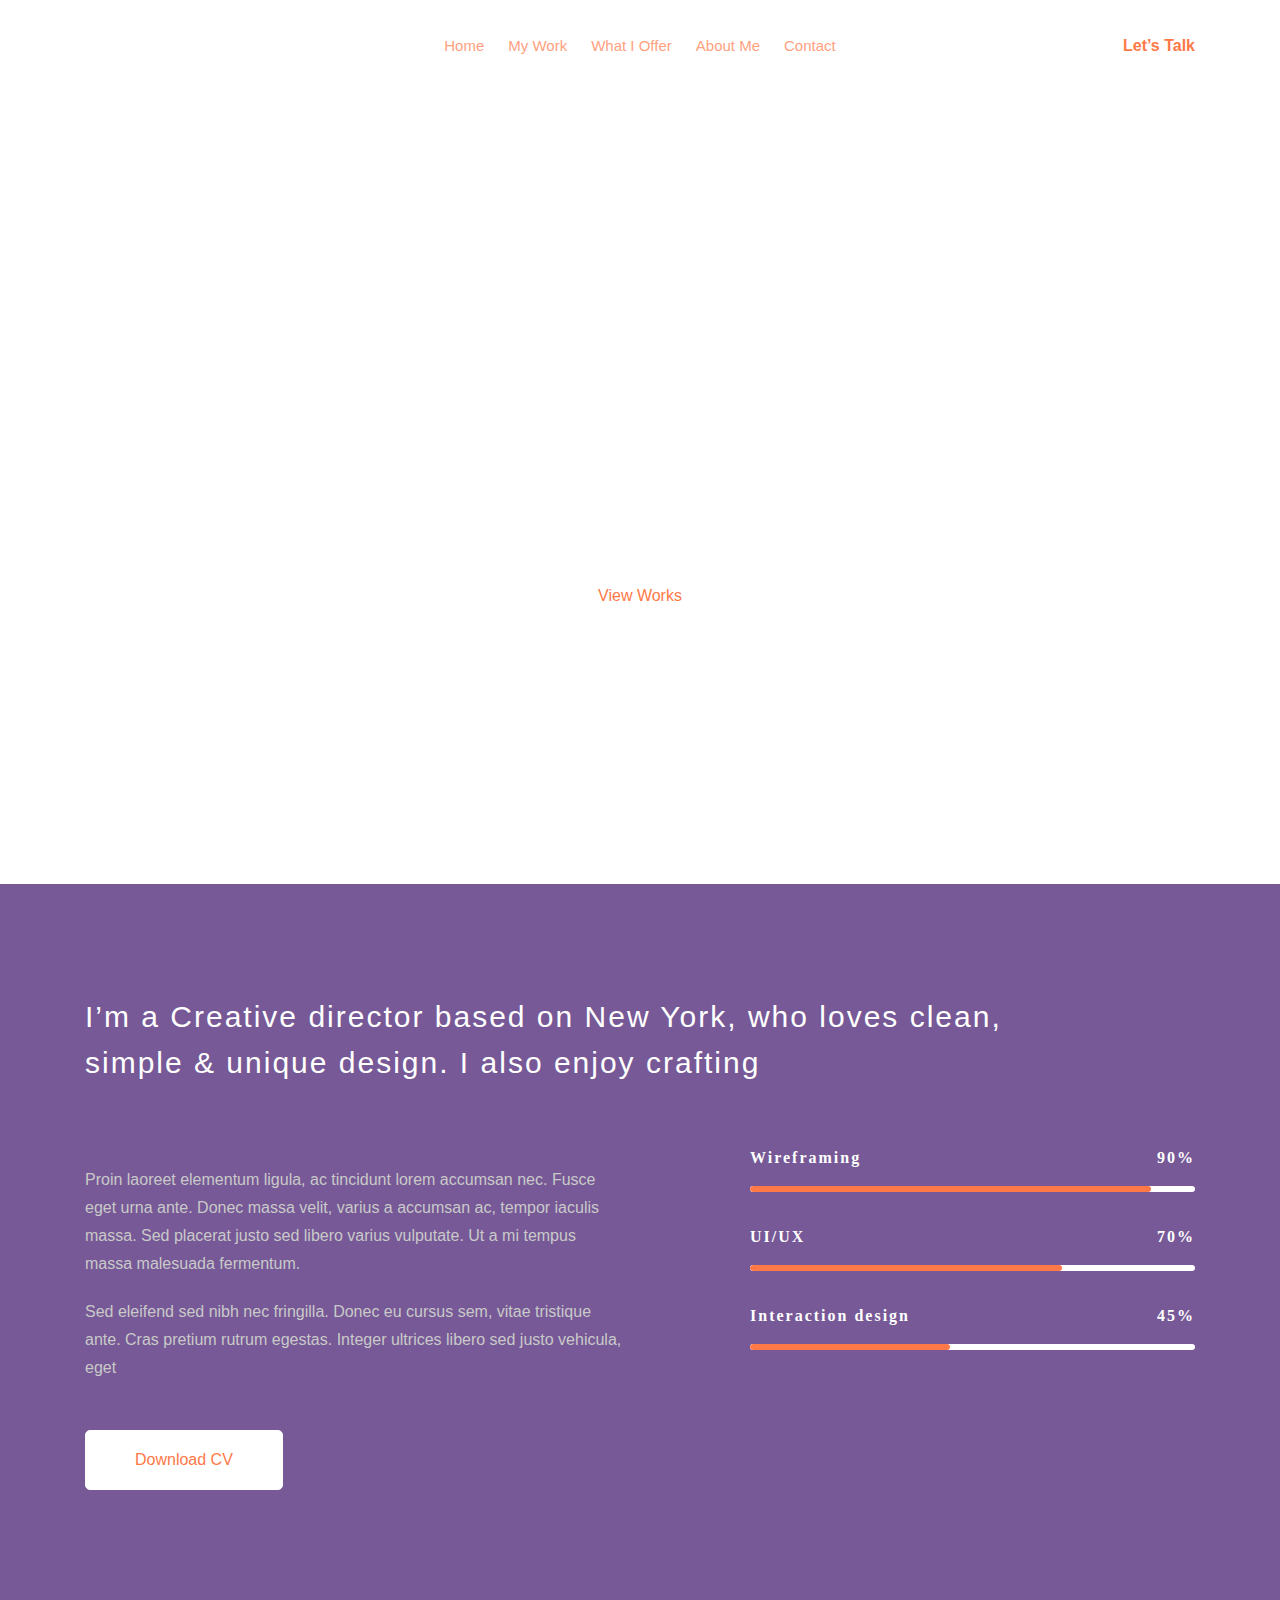
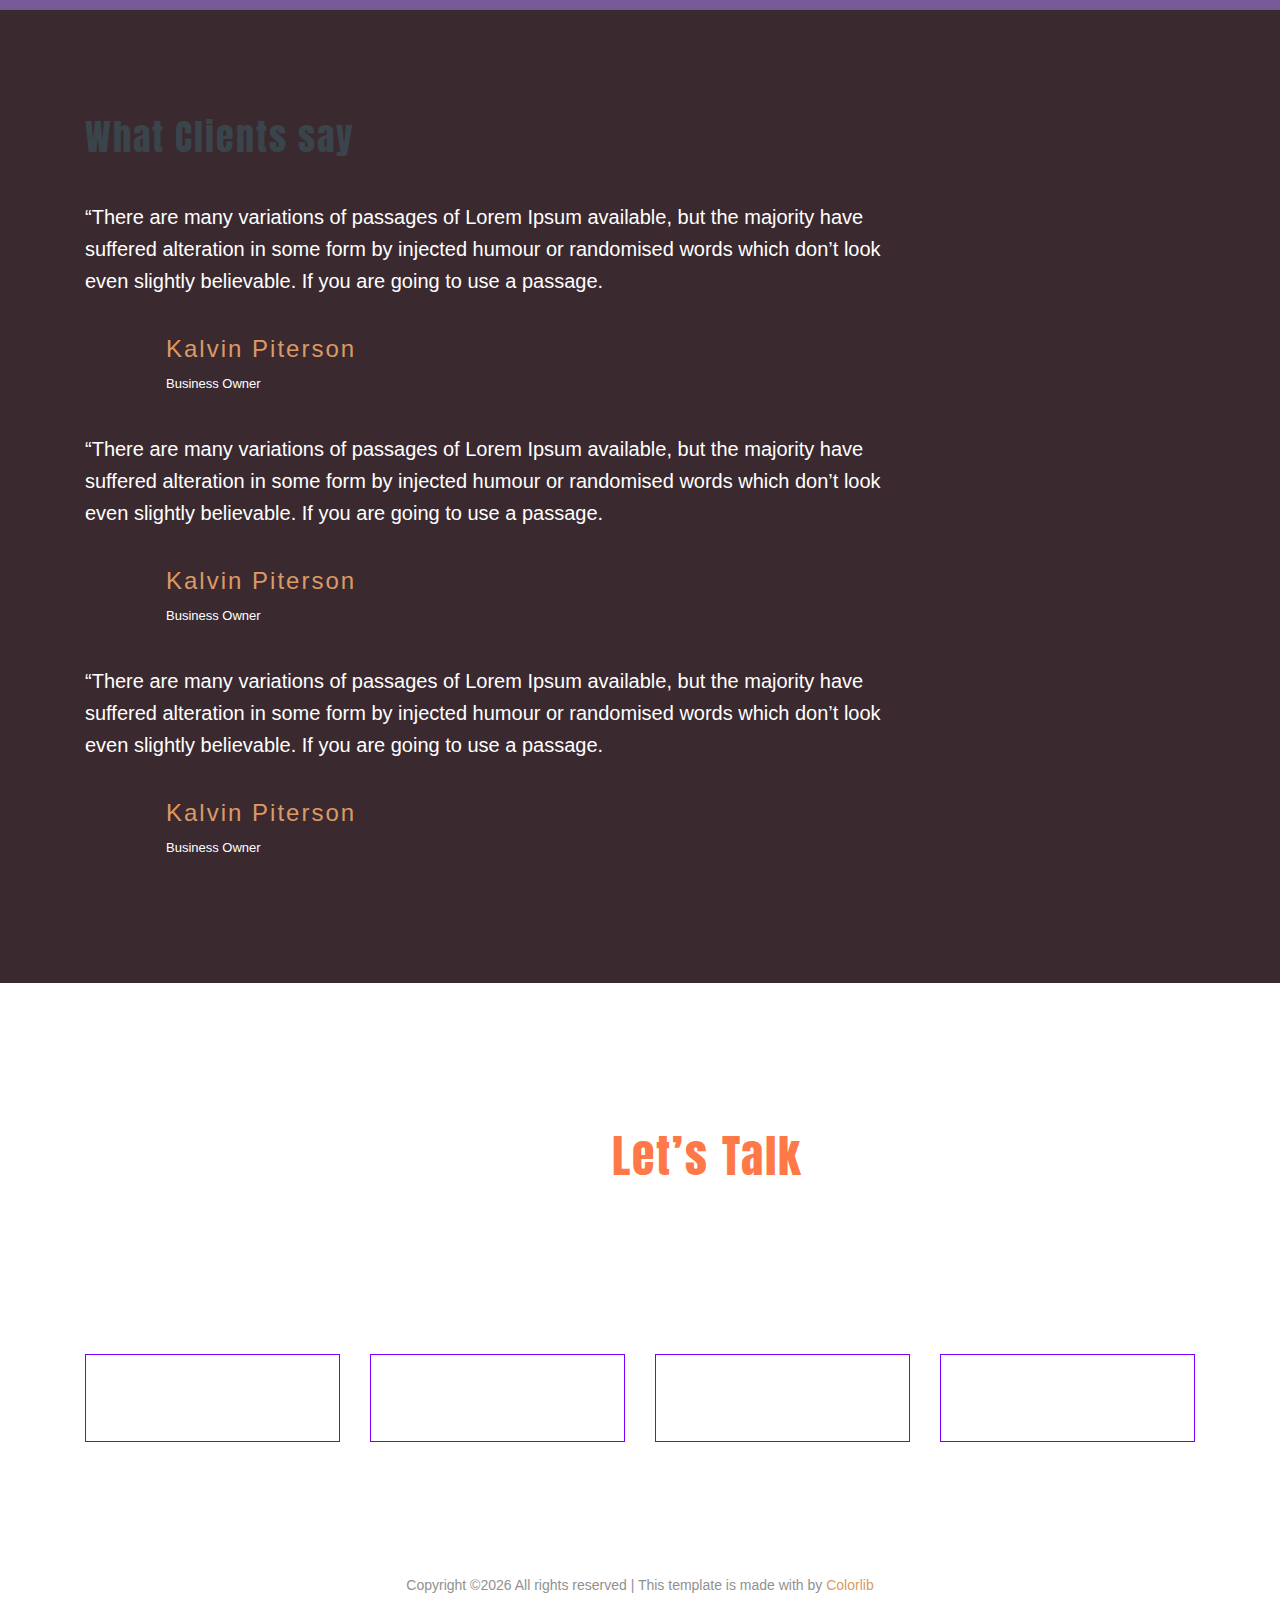
==== commit 9e54a3b5: "text edit and added whatsapp link" ====
--- a/about.html
+++ b/about.html
@@ -53,9 +53,9 @@
                                     <nav>
                                         <ul id="navigation">
                                             <li><a href="index.html">home</a></li>
-                                            <li><a href="works.html">Works</a></li>
-                                            <li><a href="services.html">Services</a></li>
-                                            <li><a href="about.html">about</a></li>
+                                            <li><a href="works.html">My Work</a></li>
+                                            <li><a href="services.html">What I Offer</a></li>
+                                            <li><a href="about.html">about Me</a></li>
                                             <li><a href="contact.html">Contact</a></li>
                                         </ul>
                                     </nav>
@@ -64,7 +64,7 @@
                             <div class="col-xl-3 col-lg-3 d-none d-lg-block">
                                 <div class="Appointment">
                                     <div class="book_btn d-none d-lg-block">
-                                        <a href="#">Let’s Talk</a>
+                                        <a href="https://wa.me/message/S5BXLPSLX7GUG1">Let’s Talk</a>
                                     </div>
                                 </div>
                             </div>
@@ -90,7 +90,7 @@
                             <h3>Hi there, I am Tony <br>
                                     A Ux/Ui Designer based  <br>
                                     in Francistown</h3>
-                        <a class="boxed-btn3-line" href="#">View Works</a>
+                        <a class="boxed-btn3-line" href="works.html">View Works</a>
                         </div>
                     </div>
                 </div>
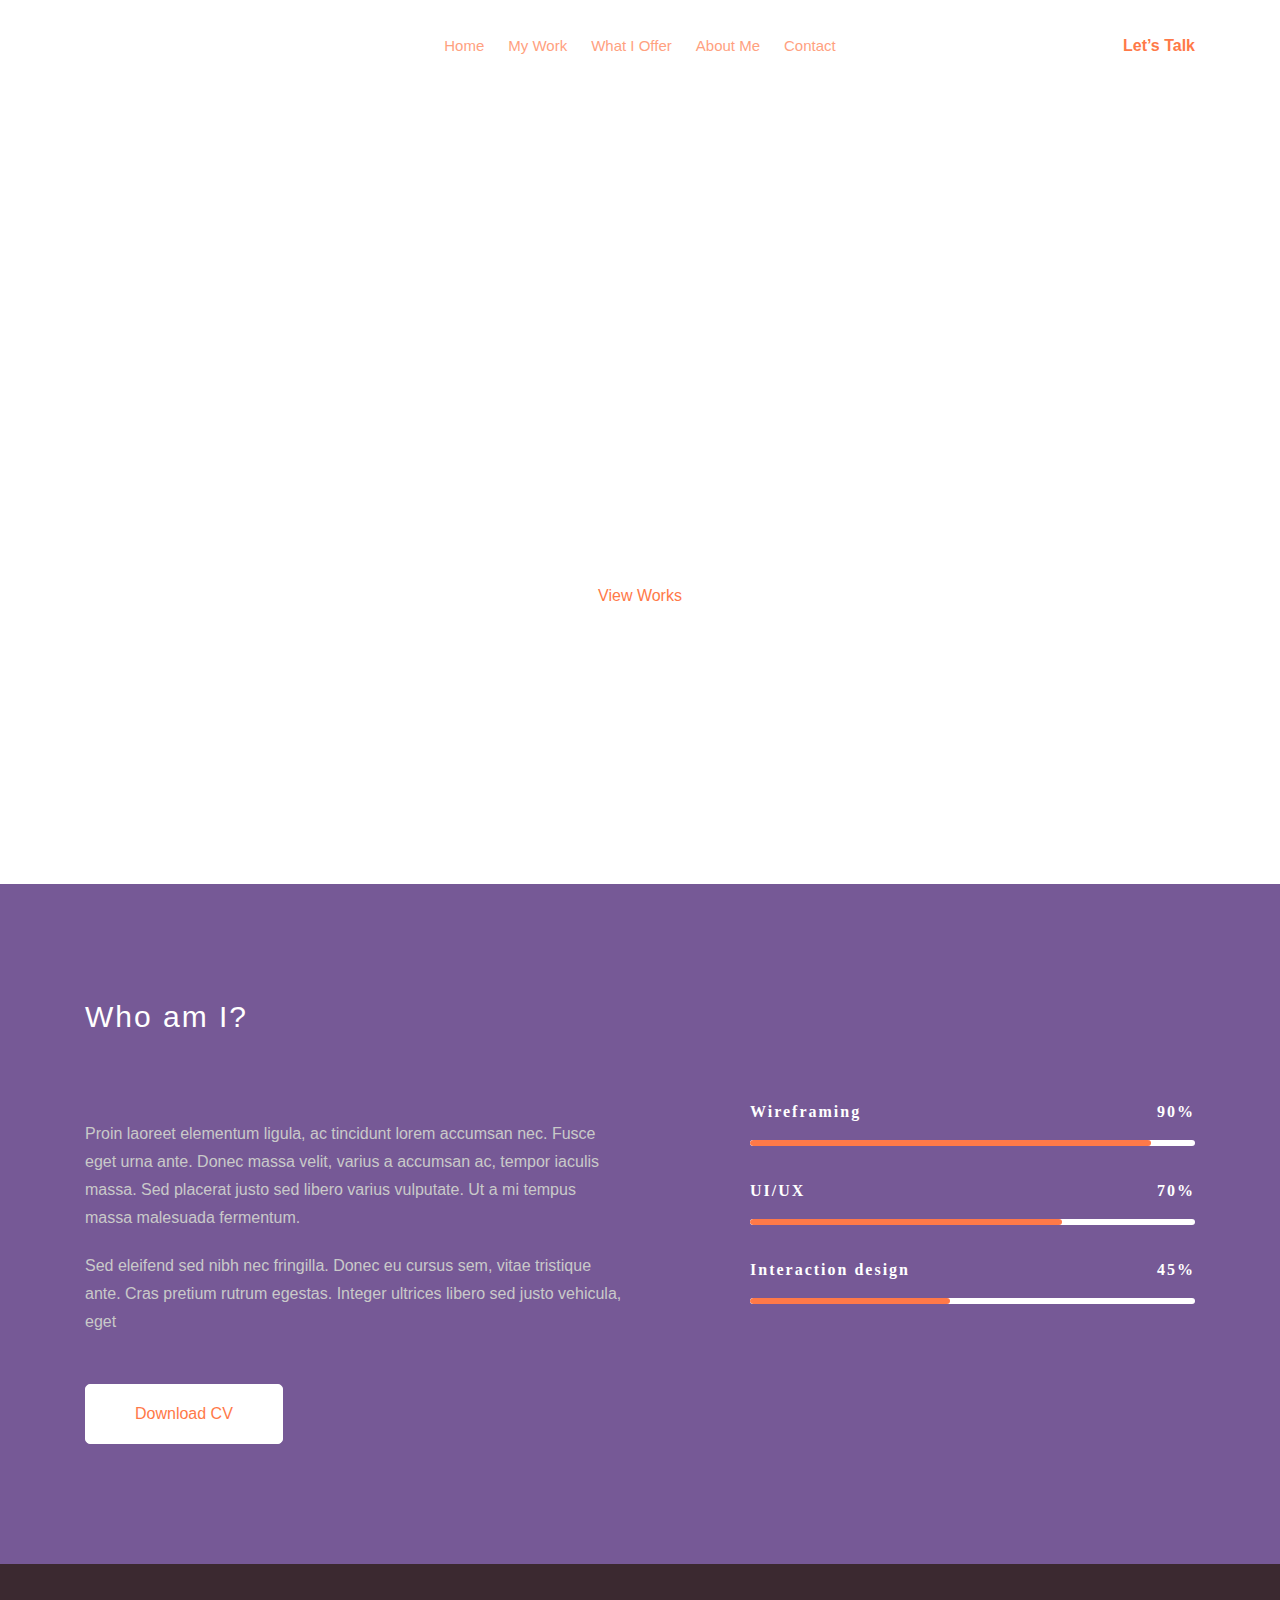
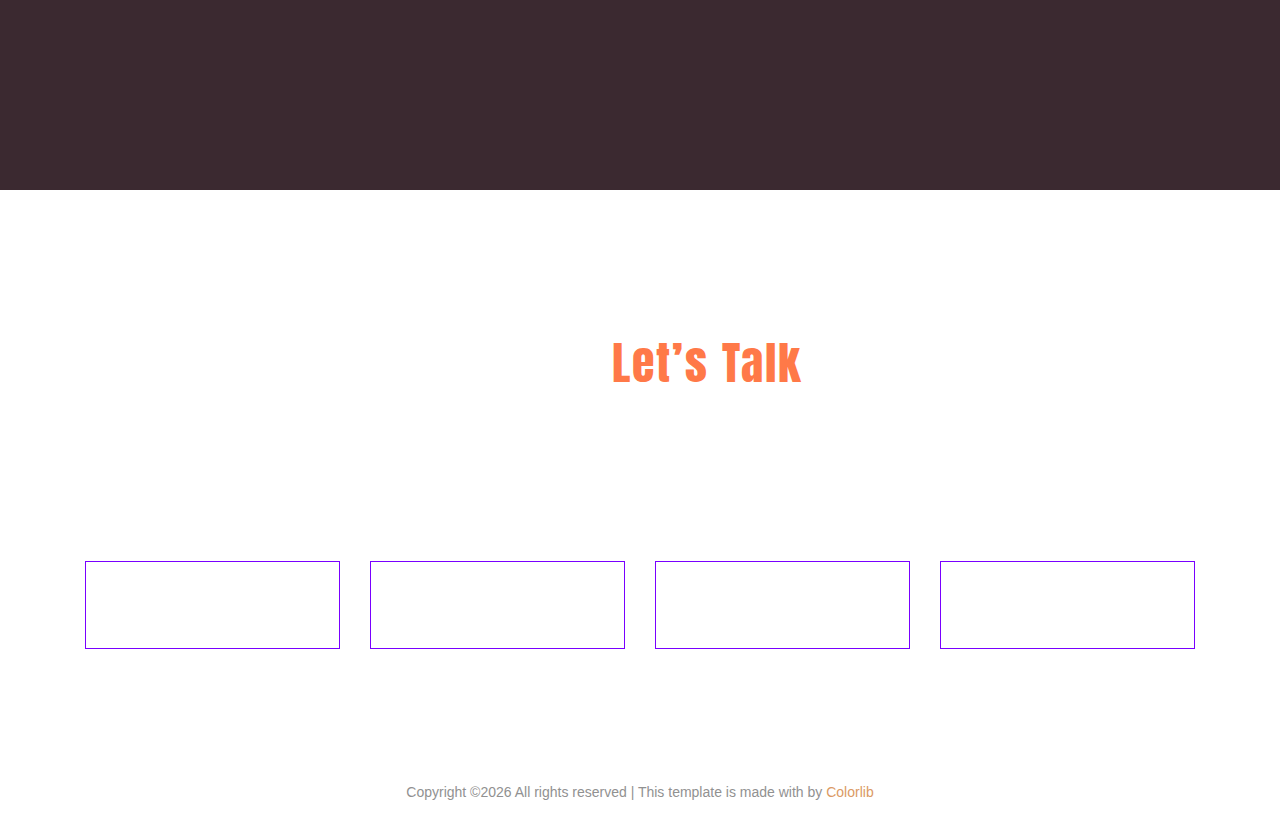
==== commit f80f6ec9: "text edit" ====
--- a/about.html
+++ b/about.html
@@ -104,7 +104,7 @@
             <div class="row">
                 <div class="col-xl-10">
                     <div class="download_text">
-                        <h3>I’m a Creative director based on New York, who loves clean, simple & unique design. I also enjoy crafting </h3>
+                        <h3>Who am I?</h3>
                     </div>
                 </div>
             </div>
@@ -114,7 +114,7 @@
                         <p>Proin laoreet elementum ligula, ac tincidunt lorem accumsan nec. Fusce eget urna ante. Donec massa velit, varius a accumsan ac, tempor iaculis massa. Sed placerat justo sed libero varius vulputate. Ut a mi tempus massa malesuada fermentum.
                         </p>
                         <p>Sed eleifend sed nibh nec fringilla. Donec eu cursus sem, vitae tristique ante. Cras pretium rutrum egestas. Integer ultrices libero sed justo vehicula, eget </p>
-                        <a href="#" class="boxed-btn3-line">Download CV</a>
+                        <a href="Thatayaone Tony Kekabile UX Designer.pdf" class="boxed-btn3-line">Download CV</a>
                     </div>
                 </div>
                 <div class="col-lg-5 offset-lg-1 col-md-6">
@@ -154,84 +154,7 @@
 
         <!-- testimonial_area  -->
         <div class="testimonial_area ">
-            <div class="container">
-                <div class="row">
-                    <div class="col-xl-12">
-                        <div class="section_title">
-                            <h3>What Clients say</h3>
-                        </div>
-                    </div>
-                </div>
-                <div class="row">
-                    <div class="col-xl-12">
-                        <div class="testmonial_active owl-carousel">
-                            <div class="single_carousel">
-                                <div class="row">
-                                    <div class="col-xl-9 col-md-9">
-                                        <div class="single_testmonial">
-                                            <p>“There are many variations of passages of Lorem Ipsum available, but the majority
-                                                have suffered alteration in some form by injected humour or randomised words
-                                                which don’t look even slightly believable. If you are going to use a passage.
-                                            </p>
-                                            <div class="testmonial_author">
-                                                <div class="thumb">
-                                                    <img src="img/case/testmonial.png" alt="">
-                                                </div>
-                                                <div class="author_name">
-                                                    <h3>Kalvin Piterson</h3>
-                                                    <span>Business Owner</span>
-                                                </div>
-                                            </div>
-                                        </div>
-                                    </div>
-                                </div>
-                            </div>
-                            <div class="single_carousel">
-                                <div class="row">
-                                    <div class="col-xl-9 col-md-9">
-                                        <div class="single_testmonial">
-                                            <p>“There are many variations of passages of Lorem Ipsum available, but the majority
-                                                have suffered alteration in some form by injected humour or randomised words
-                                                which don’t look even slightly believable. If you are going to use a passage.
-                                            </p>
-                                            <div class="testmonial_author">
-                                                <div class="thumb">
-                                                    <img src="img/case/testmonial.png" alt="">
-                                                </div>
-                                                <div class="author_name">
-                                                    <h3>Kalvin Piterson</h3>
-                                                    <span>Business Owner</span>
-                                                </div>
-                                            </div>
-                                        </div>
-                                    </div>
-                                </div>
-                            </div>
-                            <div class="single_carousel">
-                                <div class="row">
-                                    <div class="col-xl-9 col-md-9">
-                                        <div class="single_testmonial">
-                                            <p>“There are many variations of passages of Lorem Ipsum available, but the majority
-                                                have suffered alteration in some form by injected humour or randomised words
-                                                which don’t look even slightly believable. If you are going to use a passage.
-                                            </p>
-                                            <div class="testmonial_author">
-                                                <div class="thumb">
-                                                    <img src="img/case/testmonial.png" alt="">
-                                                </div>
-                                                <div class="author_name">
-                                                    <h3>Kalvin Piterson</h3>
-                                                    <span>Business Owner</span>
-                                                </div>
-                                            </div>
-                                        </div>
-                                    </div>
-                                </div>
-                            </div>
-                        </div>
-                    </div>
-                </div>
-            </div>
+            
         </div>
         <!-- /testimonial_area  -->
     
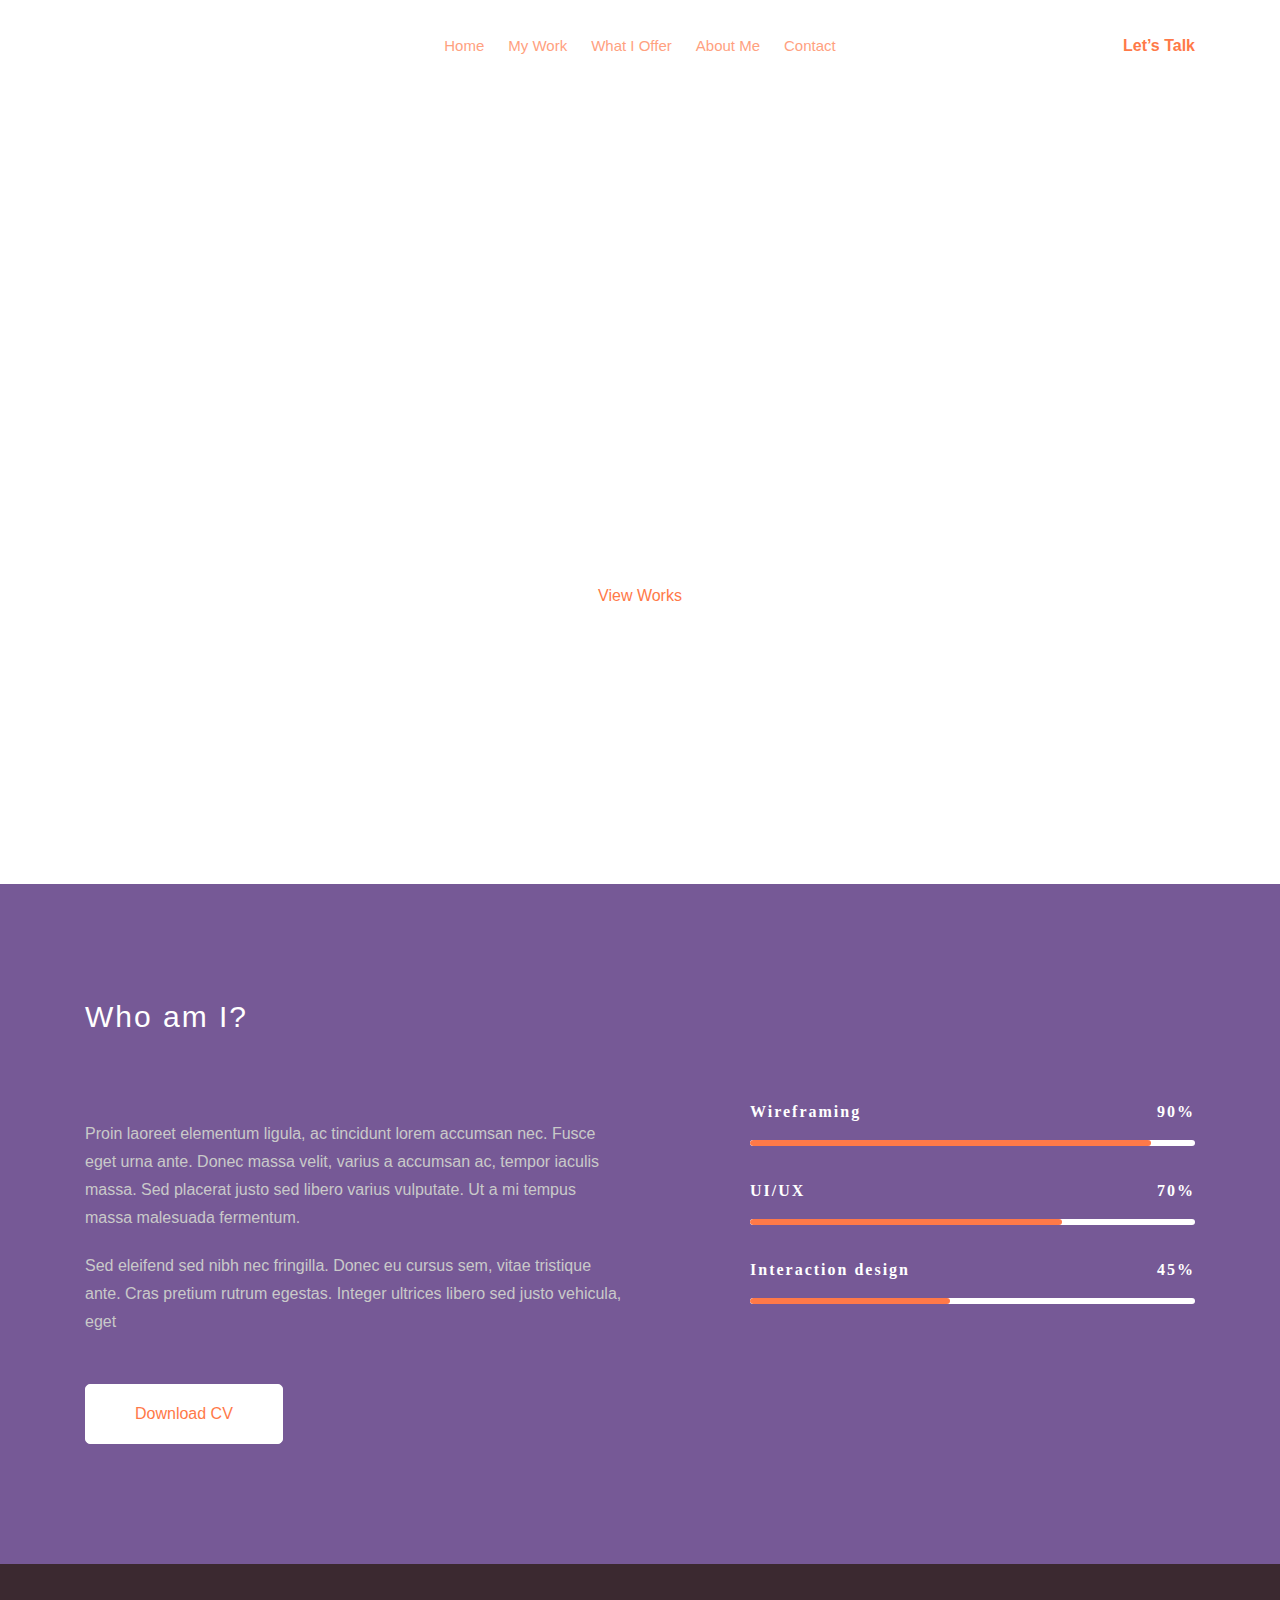
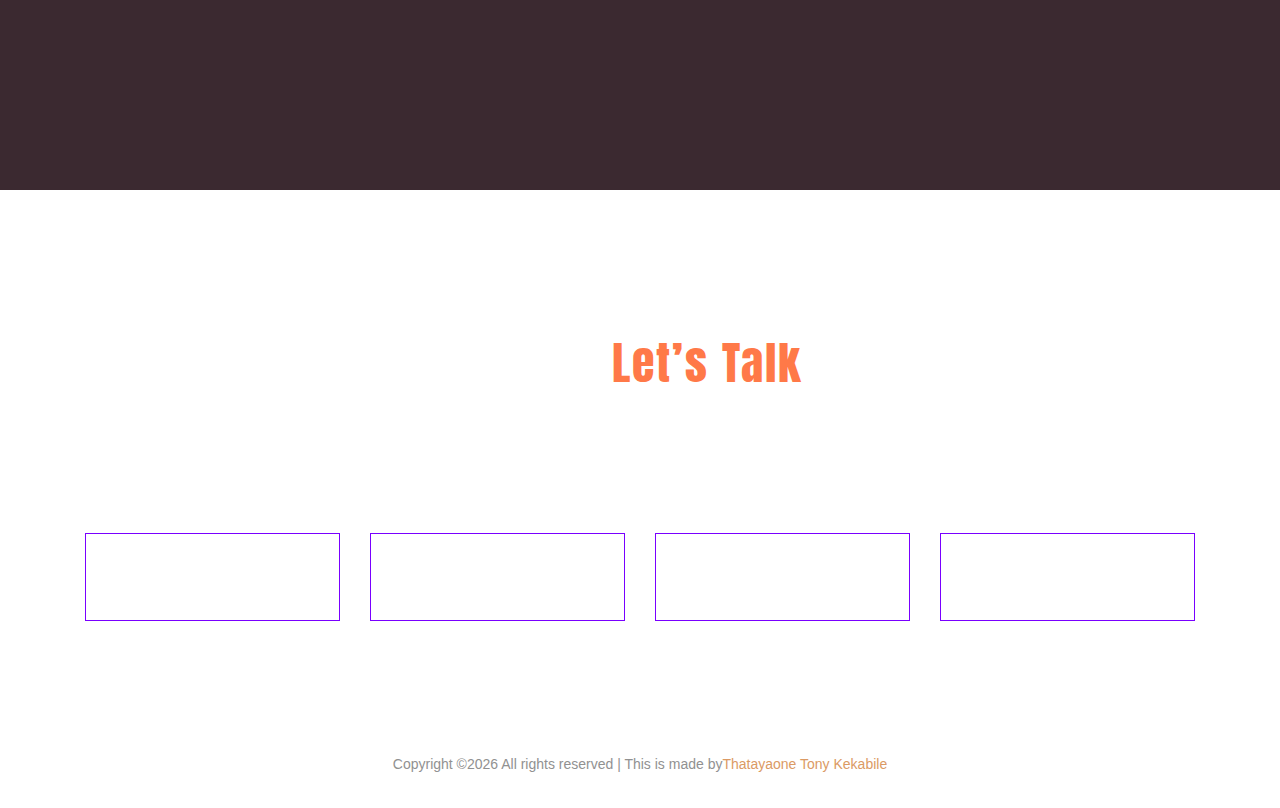
==== commit 43c90eaa: "text edit" ====
--- a/about.html
+++ b/about.html
@@ -87,9 +87,9 @@
                 <div class="row align-items-center position-relative">
                     <div class="col-lg-12">
                         <div class="slider_text text-center about_slide">
-                            <h3>Hi there, I am Tony <br>
-                                    A Ux/Ui Designer based  <br>
-                                    in Francistown</h3>
+                            <h3>Hi there, I am Thatayaone Tony Kekabile<br>
+                                    A Ux/Ui Designer/Dev <br>
+                                    </h3>
                         <a class="boxed-btn3-line" href="works.html">View Works</a>
                         </div>
                     </div>
@@ -160,14 +160,15 @@
     
 
     <!-- footer start -->
-    <footer class="footer">
+     <!-- footer start -->
+     <footer class="footer">
         <div class="footer_top">
             <div class="container">
                 <div class="row">
                     <div class="col-lg-8">
                         <div class="lets_talk">
-                            <h3>Do you have any Project? <a href="#">Let’s Talk</a> </h3>
-                            <p>Sed eleifend sed nibh nec fringilla. Donec eu cursus sem, vitae tristique ante. Cras pretium rutrum egestas. Integer ultrices libero sed justo vehicula, eget tincidunt tortor tempus.</p>
+                            <h3>Do you have any Project? <a href="contact.html">Let’s Talk</a> </h3>
+                            <p>Please feel free to contact me and start a project together.</p>
                         </div>
                     </div>
                 </div>
@@ -175,25 +176,25 @@
                     <div class="col-md-3">
                         <div class="single_links d-flex justify-content-between align-items-center">
                             <span>Behance</span>
-                            <a href="#"> <i class="fa fa-behance"></i> </a>
+                            <a href="https://www.behance.net/tonytkekabile"> <i class="fa fa-behance"></i> </a>
                         </div>
                     </div>
                     <div class="col-md-3">
                         <div class="single_links d-flex justify-content-between align-items-center">
                             <span>Dribbble</span>
-                            <a href="#"> <i class="fa fa-dribbble"></i> </a>
-                        </div>
-                    </div>
-                    <div class="col-md-3">
-                        <div class="single_links d-flex justify-content-between align-items-center">
-                            <span>Medium</span>
-                            <a href="#"> <i class="fa fa-medium"></i> </a>
+                            <a href="https://dribbble.com/TonyTK"> <i class="fa fa-dribbble"></i> </a>
+                        </div>
+                    </div>
+                    <div class="col-md-3">
+                        <div class="single_links d-flex justify-content-between align-items-center">
+                            <span>Twitter</span>
+                            <a href="https://twitter.com/TonyKekabile"> <i class="fa fa-twitter"></i> </a>
                         </div>
                     </div>
                     <div class="col-md-3">
                         <div class="single_links d-flex justify-content-between align-items-center">
                             <span>Linkedin</span>
-                            <a href="#"> <i class="fa fa-linkedin"></i> </a>
+                            <a href="https://www.linkedin.com/in/thatayaone-tony-kekabile-a89152154/"> <i class="fa fa-linkedin"></i> </a>
                         </div>
                     </div>
                 </div>
@@ -205,9 +206,7 @@
                 <div class="row">
                     <div class="col-xl-12">
                         <p class="copy_right text-center">
-                            <!-- Link back to Colorlib can't be removed. Template is licensed under CC BY 3.0. -->
-Copyright &copy;<script>document.write(new Date().getFullYear());</script> All rights reserved | This template is made with <i class="fa fa-heart-o" aria-hidden="true"></i> by <a href="https://colorlib.com" target="_blank">Colorlib</a>
-<!-- Link back to Colorlib can't be removed. Template is licensed under CC BY 3.0. -->
+Copyright &copy;<script>document.write(new Date().getFullYear());</script> All rights reserved | This is made by<a href="#" target="_blank">Thatayaone Tony Kekabile</a>
                         </p>
                     </div>
                 </div>
